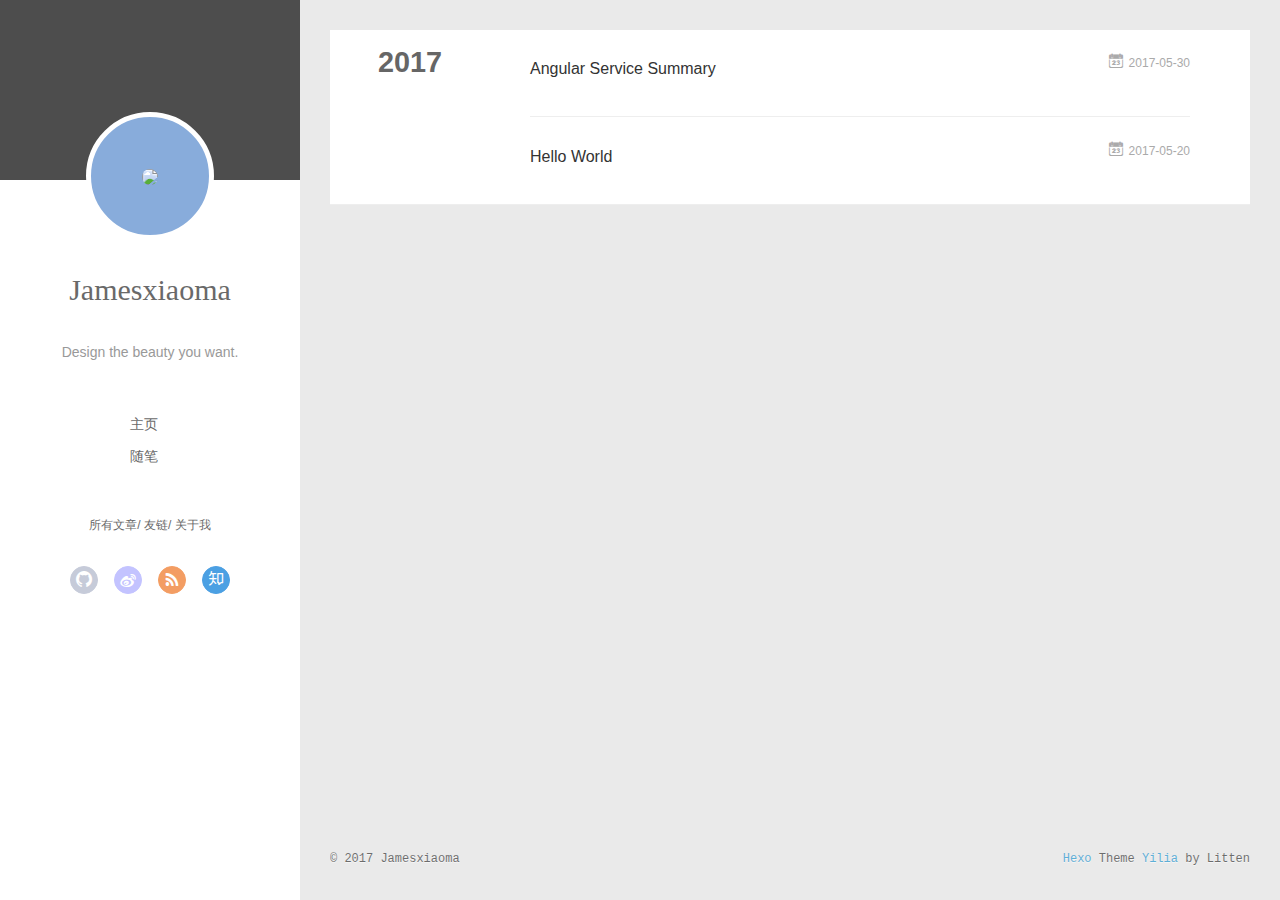
==== archives/index.html @ 8590513b "Site updated: 2017-05-30 10:12:07" ====
<!DOCTYPE html>
<html>
<head>
  <meta charset="utf-8">
  
  <meta name="renderer" content="webkit">
  <meta http-equiv="X-UA-Compatible" content="IE=edge" >
  <link rel="dns-prefetch" href="http://yoursite.com">
  <title>Archives | Jamesxiaoma Blog</title>
  <meta name="viewport" content="width=device-width, initial-scale=1, maximum-scale=1">
  <meta property="og:type" content="website">
<meta property="og:title" content="Jamesxiaoma Blog">
<meta property="og:url" content="http://yoursite.com/archives/index.html">
<meta property="og:site_name" content="Jamesxiaoma Blog">
<meta name="twitter:card" content="summary">
<meta name="twitter:title" content="Jamesxiaoma Blog">
  
    <link rel="alternative" href="/atom.xml" title="Jamesxiaoma Blog" type="application/atom+xml">
  
  
    <link rel="icon" href="/favicon.png">
  
  <link rel="stylesheet" type="text/css" href="/./main.b3331d.css">
  <style type="text/css">
  
    #container.show {
      background: linear-gradient(200deg,#a0cfe4,#e8c37e);
    }
  </style>
  

  

</head>

<body>
  <div id="container" q-class="show:isCtnShow">
    <canvas id="anm-canvas" class="anm-canvas"></canvas>
    <div class="left-col" q-class="show:isShow">
      
<div class="overlay" style="background: #4d4d4d"></div>
<div class="intrude-less">
	<header id="header" class="inner">
		<a href="/" class="profilepic">
			<img src="null" class="js-avatar">
		</a>
		<hgroup>
		  <h1 class="header-author"><a href="/">Jamesxiaoma</a></h1>
		</hgroup>
		
		<p class="header-subtitle">Design the beauty you want.</p>
		

		<nav class="header-menu">
			<ul>
			
				<li><a href="/">主页</a></li>
	        
				<li><a href="/tags/随笔/">随笔</a></li>
	        
			</ul>
		</nav>
		<nav class="header-smart-menu">
    		
    			
    			<a q-on="click: openSlider(e, 'innerArchive')" href="javascript:void(0)">所有文章</a>
    			
            
    			
    			<a q-on="click: openSlider(e, 'friends')" href="javascript:void(0)">友链</a>
    			
            
    			
    			<a q-on="click: openSlider(e, 'aboutme')" href="javascript:void(0)">关于我</a>
    			
            
		</nav>
		<nav class="header-nav">
			<div class="social">
				
					<a class="github" target="_blank" href="#" title="github"><i class="icon-github"></i></a>
		        
					<a class="weibo" target="_blank" href="#" title="weibo"><i class="icon-weibo"></i></a>
		        
					<a class="rss" target="_blank" href="#" title="rss"><i class="icon-rss"></i></a>
		        
					<a class="zhihu" target="_blank" href="#" title="zhihu"><i class="icon-zhihu"></i></a>
		        
			</div>
		</nav>
	</header>		
</div>

    </div>
    <div class="mid-col" q-class="show:isShow,hide:isShow|isFalse">
      
<nav id="mobile-nav">
  	<div class="overlay js-overlay" style="background: #4d4d4d"></div>
	<div class="btnctn js-mobile-btnctn">
  		<div class="slider-trigger list" q-on="click: openSlider(e)"><i class="icon icon-sort"></i></div>
	</div>
	<div class="intrude-less">
		<header id="header" class="inner">
			<div class="profilepic">
				<img src="null" class="js-avatar">
			</div>
			<hgroup>
			  <h1 class="header-author js-header-author">Jamesxiaoma</h1>
			</hgroup>
			
			<p class="header-subtitle"><i class="icon icon-quo-left"></i>Design the beauty you want.<i class="icon icon-quo-right"></i></p>
			
			
			
				
			
				
			
			
			
			<nav class="header-nav">
				<div class="social">
					
						<a class="github" target="_blank" href="#" title="github"><i class="icon-github"></i></a>
			        
						<a class="weibo" target="_blank" href="#" title="weibo"><i class="icon-weibo"></i></a>
			        
						<a class="rss" target="_blank" href="#" title="rss"><i class="icon-rss"></i></a>
			        
						<a class="zhihu" target="_blank" href="#" title="zhihu"><i class="icon-zhihu"></i></a>
			        
				</div>
			</nav>

			<nav class="header-menu js-header-menu">
				<ul style="width: 50%">
				
				
					<li style="width: 50%"><a href="/">主页</a></li>
		        
					<li style="width: 50%"><a href="/tags/随笔/">随笔</a></li>
		        
				</ul>
			</nav>
		</header>				
	</div>
	<div class="mobile-mask" style="display:none" q-show="isShow"></div>
</nav>

      <div id="wrapper" class="body-wrap">
        <div class="menu-l">
          <div class="canvas-wrap">
            <canvas data-colors="#eaeaea" data-sectionHeight="100" data-contentId="js-content" id="myCanvas1" class="anm-canvas"></canvas>
          </div>
          <div id="js-content" class="content-ll">
            
  
  
    
    
      
      
      <section class="archives-wrap">
        <div class="archive-year-wrap">
          <a href="/archives/2017" class="archive-year">2017</a>
        </div>
        <div class="archives">
    
    <article class="archive-article archive-type-post">
  <div class="archive-article-inner">
    <header class="archive-article-header">
      	<div class="article-meta">
	      	<a href="/2017/05/30/Angular-Service-Summary/" class="archive-article-date">
  	<time datetime="2017-05-30T01:32:09.000Z" itemprop="datePublished"><i class="icon-calendar icon"></i>2017-05-30</time>
</a>
        </div>
    	 
  
    <h1 itemprop="name">
      <a class="archive-article-title" href="/2017/05/30/Angular-Service-Summary/">Angular Service Summary</a>
    </h1>
  

        <div class="article-info info-on-right">
          
          

        </div>
        <div class="clearfix"></div>
    </header>
  </div>
</article>
  
    
    
    <article class="archive-article archive-type-post">
  <div class="archive-article-inner">
    <header class="archive-article-header">
      	<div class="article-meta">
	      	<a href="/2017/05/20/hello-world/" class="archive-article-date">
  	<time datetime="2017-05-20T15:23:57.140Z" itemprop="datePublished"><i class="icon-calendar icon"></i>2017-05-20</time>
</a>
        </div>
    	 
  
    <h1 itemprop="name">
      <a class="archive-article-title" href="/2017/05/20/hello-world/">Hello World</a>
    </h1>
  

        <div class="article-info info-on-right">
          
          

        </div>
        <div class="clearfix"></div>
    </header>
  </div>
</article>
  
  
    </div></section>
  

    


          </div>
        </div>
      </div>
      <footer id="footer">
  <div class="outer">
    <div id="footer-info">
    	<div class="footer-left">
    		&copy; 2017 Jamesxiaoma
    	</div>
      	<div class="footer-right">
      		<a href="http://hexo.io/" target="_blank">Hexo</a>  Theme <a href="https://github.com/litten/hexo-theme-yilia" target="_blank">Yilia</a> by Litten
      	</div>
    </div>
  </div>
</footer>
    </div>
    <script>
	var yiliaConfig = {
		mathjax: false,
		isHome: false,
		isPost: false,
		isArchive: true,
		isTag: false,
		isCategory: false,
		open_in_new: false,
		root: "/",
		innerArchive: true,
		showTags: false
	}
</script>

<script>!function(t){function n(e){if(r[e])return r[e].exports;var i=r[e]={exports:{},id:e,loaded:!1};return t[e].call(i.exports,i,i.exports,n),i.loaded=!0,i.exports}var r={};n.m=t,n.c=r,n.p="./",n(0)}([function(t,n,r){r(194),t.exports=r(190)},function(t,n,r){var e=r(3),i=r(52),o=r(27),u=r(28),c=r(53),f="prototype",a=function(t,n,r){var s,l,h,v,p=t&a.F,d=t&a.G,y=t&a.S,g=t&a.P,b=t&a.B,m=d?e:y?e[n]||(e[n]={}):(e[n]||{})[f],x=d?i:i[n]||(i[n]={}),w=x[f]||(x[f]={});d&&(r=n);for(s in r)l=!p&&m&&void 0!==m[s],h=(l?m:r)[s],v=b&&l?c(h,e):g&&"function"==typeof h?c(Function.call,h):h,m&&u(m,s,h,t&a.U),x[s]!=h&&o(x,s,v),g&&w[s]!=h&&(w[s]=h)};e.core=i,a.F=1,a.G=2,a.S=4,a.P=8,a.B=16,a.W=32,a.U=64,a.R=128,t.exports=a},function(t,n,r){var e=r(6);t.exports=function(t){if(!e(t))throw TypeError(t+" is not an object!");return t}},function(t,n){var r=t.exports="undefined"!=typeof window&&window.Math==Math?window:"undefined"!=typeof self&&self.Math==Math?self:Function("return this")();"number"==typeof __g&&(__g=r)},function(t,n){t.exports=function(t){try{return!!t()}catch(t){return!0}}},function(t,n){var r=t.exports="undefined"!=typeof window&&window.Math==Math?window:"undefined"!=typeof self&&self.Math==Math?self:Function("return this")();"number"==typeof __g&&(__g=r)},function(t,n){t.exports=function(t){return"object"==typeof t?null!==t:"function"==typeof t}},function(t,n,r){var e=r(126)("wks"),i=r(76),o=r(3).Symbol,u="function"==typeof o;(t.exports=function(t){return e[t]||(e[t]=u&&o[t]||(u?o:i)("Symbol."+t))}).store=e},function(t,n){var r={}.hasOwnProperty;t.exports=function(t,n){return r.call(t,n)}},function(t,n,r){var e=r(94),i=r(33);t.exports=function(t){return e(i(t))}},function(t,n,r){t.exports=!r(4)(function(){return 7!=Object.defineProperty({},"a",{get:function(){return 7}}).a})},function(t,n,r){var e=r(2),i=r(167),o=r(50),u=Object.defineProperty;n.f=r(10)?Object.defineProperty:function(t,n,r){if(e(t),n=o(n,!0),e(r),i)try{return u(t,n,r)}catch(t){}if("get"in r||"set"in r)throw TypeError("Accessors not supported!");return"value"in r&&(t[n]=r.value),t}},function(t,n,r){t.exports=!r(18)(function(){return 7!=Object.defineProperty({},"a",{get:function(){return 7}}).a})},function(t,n,r){var e=r(14),i=r(22);t.exports=r(12)?function(t,n,r){return e.f(t,n,i(1,r))}:function(t,n,r){return t[n]=r,t}},function(t,n,r){var e=r(20),i=r(58),o=r(42),u=Object.defineProperty;n.f=r(12)?Object.defineProperty:function(t,n,r){if(e(t),n=o(n,!0),e(r),i)try{return u(t,n,r)}catch(t){}if("get"in r||"set"in r)throw TypeError("Accessors not supported!");return"value"in r&&(t[n]=r.value),t}},function(t,n,r){var e=r(40)("wks"),i=r(23),o=r(5).Symbol,u="function"==typeof o;(t.exports=function(t){return e[t]||(e[t]=u&&o[t]||(u?o:i)("Symbol."+t))}).store=e},function(t,n,r){var e=r(67),i=Math.min;t.exports=function(t){return t>0?i(e(t),9007199254740991):0}},function(t,n,r){var e=r(46);t.exports=function(t){return Object(e(t))}},function(t,n){t.exports=function(t){try{return!!t()}catch(t){return!0}}},function(t,n,r){var e=r(63),i=r(34);t.exports=Object.keys||function(t){return e(t,i)}},function(t,n,r){var e=r(21);t.exports=function(t){if(!e(t))throw TypeError(t+" is not an object!");return t}},function(t,n){t.exports=function(t){return"object"==typeof t?null!==t:"function"==typeof t}},function(t,n){t.exports=function(t,n){return{enumerable:!(1&t),configurable:!(2&t),writable:!(4&t),value:n}}},function(t,n){var r=0,e=Math.random();t.exports=function(t){return"Symbol(".concat(void 0===t?"":t,")_",(++r+e).toString(36))}},function(t,n){var r={}.hasOwnProperty;t.exports=function(t,n){return r.call(t,n)}},function(t,n){var r=t.exports={version:"2.4.0"};"number"==typeof __e&&(__e=r)},function(t,n){t.exports=function(t){if("function"!=typeof t)throw TypeError(t+" is not a function!");return t}},function(t,n,r){var e=r(11),i=r(66);t.exports=r(10)?function(t,n,r){return e.f(t,n,i(1,r))}:function(t,n,r){return t[n]=r,t}},function(t,n,r){var e=r(3),i=r(27),o=r(24),u=r(76)("src"),c="toString",f=Function[c],a=(""+f).split(c);r(52).inspectSource=function(t){return f.call(t)},(t.exports=function(t,n,r,c){var f="function"==typeof r;f&&(o(r,"name")||i(r,"name",n)),t[n]!==r&&(f&&(o(r,u)||i(r,u,t[n]?""+t[n]:a.join(String(n)))),t===e?t[n]=r:c?t[n]?t[n]=r:i(t,n,r):(delete t[n],i(t,n,r)))})(Function.prototype,c,function(){return"function"==typeof this&&this[u]||f.call(this)})},function(t,n,r){var e=r(1),i=r(4),o=r(46),u=function(t,n,r,e){var i=String(o(t)),u="<"+n;return""!==r&&(u+=" "+r+'="'+String(e).replace(/"/g,"&quot;")+'"'),u+">"+i+"</"+n+">"};t.exports=function(t,n){var r={};r[t]=n(u),e(e.P+e.F*i(function(){var n=""[t]('"');return n!==n.toLowerCase()||n.split('"').length>3}),"String",r)}},function(t,n,r){var e=r(115),i=r(46);t.exports=function(t){return e(i(t))}},function(t,n,r){var e=r(116),i=r(66),o=r(30),u=r(50),c=r(24),f=r(167),a=Object.getOwnPropertyDescriptor;n.f=r(10)?a:function(t,n){if(t=o(t),n=u(n,!0),f)try{return a(t,n)}catch(t){}if(c(t,n))return i(!e.f.call(t,n),t[n])}},function(t,n,r){var e=r(24),i=r(17),o=r(145)("IE_PROTO"),u=Object.prototype;t.exports=Object.getPrototypeOf||function(t){return t=i(t),e(t,o)?t[o]:"function"==typeof t.constructor&&t instanceof t.constructor?t.constructor.prototype:t instanceof Object?u:null}},function(t,n){t.exports=function(t){if(void 0==t)throw TypeError("Can't call method on  "+t);return t}},function(t,n){t.exports="constructor,hasOwnProperty,isPrototypeOf,propertyIsEnumerable,toLocaleString,toString,valueOf".split(",")},function(t,n){t.exports={}},function(t,n){t.exports=!0},function(t,n){n.f={}.propertyIsEnumerable},function(t,n,r){var e=r(14).f,i=r(8),o=r(15)("toStringTag");t.exports=function(t,n,r){t&&!i(t=r?t:t.prototype,o)&&e(t,o,{configurable:!0,value:n})}},function(t,n,r){var e=r(40)("keys"),i=r(23);t.exports=function(t){return e[t]||(e[t]=i(t))}},function(t,n,r){var e=r(5),i="__core-js_shared__",o=e[i]||(e[i]={});t.exports=function(t){return o[t]||(o[t]={})}},function(t,n){var r=Math.ceil,e=Math.floor;t.exports=function(t){return isNaN(t=+t)?0:(t>0?e:r)(t)}},function(t,n,r){var e=r(21);t.exports=function(t,n){if(!e(t))return t;var r,i;if(n&&"function"==typeof(r=t.toString)&&!e(i=r.call(t)))return i;if("function"==typeof(r=t.valueOf)&&!e(i=r.call(t)))return i;if(!n&&"function"==typeof(r=t.toString)&&!e(i=r.call(t)))return i;throw TypeError("Can't convert object to primitive value")}},function(t,n,r){var e=r(5),i=r(25),o=r(36),u=r(44),c=r(14).f;t.exports=function(t){var n=i.Symbol||(i.Symbol=o?{}:e.Symbol||{});"_"==t.charAt(0)||t in n||c(n,t,{value:u.f(t)})}},function(t,n,r){n.f=r(15)},function(t,n){var r={}.toString;t.exports=function(t){return r.call(t).slice(8,-1)}},function(t,n){t.exports=function(t){if(void 0==t)throw TypeError("Can't call method on  "+t);return t}},function(t,n,r){var e=r(4);t.exports=function(t,n){return!!t&&e(function(){n?t.call(null,function(){},1):t.call(null)})}},function(t,n,r){var e=r(53),i=r(115),o=r(17),u=r(16),c=r(202);t.exports=function(t,n){var r=1==t,f=2==t,a=3==t,s=4==t,l=6==t,h=5==t||l,v=n||c;return function(n,c,p){for(var d,y,g=o(n),b=i(g),m=e(c,p,3),x=u(b.length),w=0,S=r?v(n,x):f?v(n,0):void 0;x>w;w++)if((h||w in b)&&(d=b[w],y=m(d,w,g),t))if(r)S[w]=y;else if(y)switch(t){case 3:return!0;case 5:return d;case 6:return w;case 2:S.push(d)}else if(s)return!1;return l?-1:a||s?s:S}}},function(t,n,r){var e=r(1),i=r(52),o=r(4);t.exports=function(t,n){var r=(i.Object||{})[t]||Object[t],u={};u[t]=n(r),e(e.S+e.F*o(function(){r(1)}),"Object",u)}},function(t,n,r){var e=r(6);t.exports=function(t,n){if(!e(t))return t;var r,i;if(n&&"function"==typeof(r=t.toString)&&!e(i=r.call(t)))return i;if("function"==typeof(r=t.valueOf)&&!e(i=r.call(t)))return i;if(!n&&"function"==typeof(r=t.toString)&&!e(i=r.call(t)))return i;throw TypeError("Can't convert object to primitive value")}},function(t,n,r){var e=r(5),i=r(25),o=r(91),u=r(13),c="prototype",f=function(t,n,r){var a,s,l,h=t&f.F,v=t&f.G,p=t&f.S,d=t&f.P,y=t&f.B,g=t&f.W,b=v?i:i[n]||(i[n]={}),m=b[c],x=v?e:p?e[n]:(e[n]||{})[c];v&&(r=n);for(a in r)(s=!h&&x&&void 0!==x[a])&&a in b||(l=s?x[a]:r[a],b[a]=v&&"function"!=typeof x[a]?r[a]:y&&s?o(l,e):g&&x[a]==l?function(t){var n=function(n,r,e){if(this instanceof t){switch(arguments.length){case 0:return new t;case 1:return new t(n);case 2:return new t(n,r)}return new t(n,r,e)}return t.apply(this,arguments)};return n[c]=t[c],n}(l):d&&"function"==typeof l?o(Function.call,l):l,d&&((b.virtual||(b.virtual={}))[a]=l,t&f.R&&m&&!m[a]&&u(m,a,l)))};f.F=1,f.G=2,f.S=4,f.P=8,f.B=16,f.W=32,f.U=64,f.R=128,t.exports=f},function(t,n){var r=t.exports={version:"2.4.0"};"number"==typeof __e&&(__e=r)},function(t,n,r){var e=r(26);t.exports=function(t,n,r){if(e(t),void 0===n)return t;switch(r){case 1:return function(r){return t.call(n,r)};case 2:return function(r,e){return t.call(n,r,e)};case 3:return function(r,e,i){return t.call(n,r,e,i)}}return function(){return t.apply(n,arguments)}}},function(t,n,r){var e=r(183),i=r(1),o=r(126)("metadata"),u=o.store||(o.store=new(r(186))),c=function(t,n,r){var i=u.get(t);if(!i){if(!r)return;u.set(t,i=new e)}var o=i.get(n);if(!o){if(!r)return;i.set(n,o=new e)}return o},f=function(t,n,r){var e=c(n,r,!1);return void 0!==e&&e.has(t)},a=function(t,n,r){var e=c(n,r,!1);return void 0===e?void 0:e.get(t)},s=function(t,n,r,e){c(r,e,!0).set(t,n)},l=function(t,n){var r=c(t,n,!1),e=[];return r&&r.forEach(function(t,n){e.push(n)}),e},h=function(t){return void 0===t||"symbol"==typeof t?t:String(t)},v=function(t){i(i.S,"Reflect",t)};t.exports={store:u,map:c,has:f,get:a,set:s,keys:l,key:h,exp:v}},function(t,n,r){"use strict";if(r(10)){var e=r(69),i=r(3),o=r(4),u=r(1),c=r(127),f=r(152),a=r(53),s=r(68),l=r(66),h=r(27),v=r(73),p=r(67),d=r(16),y=r(75),g=r(50),b=r(24),m=r(180),x=r(114),w=r(6),S=r(17),_=r(137),O=r(70),E=r(32),P=r(71).f,j=r(154),F=r(76),M=r(7),A=r(48),N=r(117),T=r(146),I=r(155),k=r(80),L=r(123),R=r(74),C=r(130),D=r(160),U=r(11),W=r(31),G=U.f,B=W.f,V=i.RangeError,z=i.TypeError,q=i.Uint8Array,K="ArrayBuffer",J="Shared"+K,Y="BYTES_PER_ELEMENT",H="prototype",$=Array[H],X=f.ArrayBuffer,Q=f.DataView,Z=A(0),tt=A(2),nt=A(3),rt=A(4),et=A(5),it=A(6),ot=N(!0),ut=N(!1),ct=I.values,ft=I.keys,at=I.entries,st=$.lastIndexOf,lt=$.reduce,ht=$.reduceRight,vt=$.join,pt=$.sort,dt=$.slice,yt=$.toString,gt=$.toLocaleString,bt=M("iterator"),mt=M("toStringTag"),xt=F("typed_constructor"),wt=F("def_constructor"),St=c.CONSTR,_t=c.TYPED,Ot=c.VIEW,Et="Wrong length!",Pt=A(1,function(t,n){return Tt(T(t,t[wt]),n)}),jt=o(function(){return 1===new q(new Uint16Array([1]).buffer)[0]}),Ft=!!q&&!!q[H].set&&o(function(){new q(1).set({})}),Mt=function(t,n){if(void 0===t)throw z(Et);var r=+t,e=d(t);if(n&&!m(r,e))throw V(Et);return e},At=function(t,n){var r=p(t);if(r<0||r%n)throw V("Wrong offset!");return r},Nt=function(t){if(w(t)&&_t in t)return t;throw z(t+" is not a typed array!")},Tt=function(t,n){if(!(w(t)&&xt in t))throw z("It is not a typed array constructor!");return new t(n)},It=function(t,n){return kt(T(t,t[wt]),n)},kt=function(t,n){for(var r=0,e=n.length,i=Tt(t,e);e>r;)i[r]=n[r++];return i},Lt=function(t,n,r){G(t,n,{get:function(){return this._d[r]}})},Rt=function(t){var n,r,e,i,o,u,c=S(t),f=arguments.length,s=f>1?arguments[1]:void 0,l=void 0!==s,h=j(c);if(void 0!=h&&!_(h)){for(u=h.call(c),e=[],n=0;!(o=u.next()).done;n++)e.push(o.value);c=e}for(l&&f>2&&(s=a(s,arguments[2],2)),n=0,r=d(c.length),i=Tt(this,r);r>n;n++)i[n]=l?s(c[n],n):c[n];return i},Ct=function(){for(var t=0,n=arguments.length,r=Tt(this,n);n>t;)r[t]=arguments[t++];return r},Dt=!!q&&o(function(){gt.call(new q(1))}),Ut=function(){return gt.apply(Dt?dt.call(Nt(this)):Nt(this),arguments)},Wt={copyWithin:function(t,n){return D.call(Nt(this),t,n,arguments.length>2?arguments[2]:void 0)},every:function(t){return rt(Nt(this),t,arguments.length>1?arguments[1]:void 0)},fill:function(t){return C.apply(Nt(this),arguments)},filter:function(t){return It(this,tt(Nt(this),t,arguments.length>1?arguments[1]:void 0))},find:function(t){return et(Nt(this),t,arguments.length>1?arguments[1]:void 0)},findIndex:function(t){return it(Nt(this),t,arguments.length>1?arguments[1]:void 0)},forEach:function(t){Z(Nt(this),t,arguments.length>1?arguments[1]:void 0)},indexOf:function(t){return ut(Nt(this),t,arguments.length>1?arguments[1]:void 0)},includes:function(t){return ot(Nt(this),t,arguments.length>1?arguments[1]:void 0)},join:function(t){return vt.apply(Nt(this),arguments)},lastIndexOf:function(t){return st.apply(Nt(this),arguments)},map:function(t){return Pt(Nt(this),t,arguments.length>1?arguments[1]:void 0)},reduce:function(t){return lt.apply(Nt(this),arguments)},reduceRight:function(t){return ht.apply(Nt(this),arguments)},reverse:function(){for(var t,n=this,r=Nt(n).length,e=Math.floor(r/2),i=0;i<e;)t=n[i],n[i++]=n[--r],n[r]=t;return n},some:function(t){return nt(Nt(this),t,arguments.length>1?arguments[1]:void 0)},sort:function(t){return pt.call(Nt(this),t)},subarray:function(t,n){var r=Nt(this),e=r.length,i=y(t,e);return new(T(r,r[wt]))(r.buffer,r.byteOffset+i*r.BYTES_PER_ELEMENT,d((void 0===n?e:y(n,e))-i))}},Gt=function(t,n){return It(this,dt.call(Nt(this),t,n))},Bt=function(t){Nt(this);var n=At(arguments[1],1),r=this.length,e=S(t),i=d(e.length),o=0;if(i+n>r)throw V(Et);for(;o<i;)this[n+o]=e[o++]},Vt={entries:function(){return at.call(Nt(this))},keys:function(){return ft.call(Nt(this))},values:function(){return ct.call(Nt(this))}},zt=function(t,n){return w(t)&&t[_t]&&"symbol"!=typeof n&&n in t&&String(+n)==String(n)},qt=function(t,n){return zt(t,n=g(n,!0))?l(2,t[n]):B(t,n)},Kt=function(t,n,r){return!(zt(t,n=g(n,!0))&&w(r)&&b(r,"value"))||b(r,"get")||b(r,"set")||r.configurable||b(r,"writable")&&!r.writable||b(r,"enumerable")&&!r.enumerable?G(t,n,r):(t[n]=r.value,t)};St||(W.f=qt,U.f=Kt),u(u.S+u.F*!St,"Object",{getOwnPropertyDescriptor:qt,defineProperty:Kt}),o(function(){yt.call({})})&&(yt=gt=function(){return vt.call(this)});var Jt=v({},Wt);v(Jt,Vt),h(Jt,bt,Vt.values),v(Jt,{slice:Gt,set:Bt,constructor:function(){},toString:yt,toLocaleString:Ut}),Lt(Jt,"buffer","b"),Lt(Jt,"byteOffset","o"),Lt(Jt,"byteLength","l"),Lt(Jt,"length","e"),G(Jt,mt,{get:function(){return this[_t]}}),t.exports=function(t,n,r,f){f=!!f;var a=t+(f?"Clamped":"")+"Array",l="Uint8Array"!=a,v="get"+t,p="set"+t,y=i[a],g=y||{},b=y&&E(y),m=!y||!c.ABV,S={},_=y&&y[H],j=function(t,r){var e=t._d;return e.v[v](r*n+e.o,jt)},F=function(t,r,e){var i=t._d;f&&(e=(e=Math.round(e))<0?0:e>255?255:255&e),i.v[p](r*n+i.o,e,jt)},M=function(t,n){G(t,n,{get:function(){return j(this,n)},set:function(t){return F(this,n,t)},enumerable:!0})};m?(y=r(function(t,r,e,i){s(t,y,a,"_d");var o,u,c,f,l=0,v=0;if(w(r)){if(!(r instanceof X||(f=x(r))==K||f==J))return _t in r?kt(y,r):Rt.call(y,r);o=r,v=At(e,n);var p=r.byteLength;if(void 0===i){if(p%n)throw V(Et);if((u=p-v)<0)throw V(Et)}else if((u=d(i)*n)+v>p)throw V(Et);c=u/n}else c=Mt(r,!0),u=c*n,o=new X(u);for(h(t,"_d",{b:o,o:v,l:u,e:c,v:new Q(o)});l<c;)M(t,l++)}),_=y[H]=O(Jt),h(_,"constructor",y)):L(function(t){new y(null),new y(t)},!0)||(y=r(function(t,r,e,i){s(t,y,a);var o;return w(r)?r instanceof X||(o=x(r))==K||o==J?void 0!==i?new g(r,At(e,n),i):void 0!==e?new g(r,At(e,n)):new g(r):_t in r?kt(y,r):Rt.call(y,r):new g(Mt(r,l))}),Z(b!==Function.prototype?P(g).concat(P(b)):P(g),function(t){t in y||h(y,t,g[t])}),y[H]=_,e||(_.constructor=y));var A=_[bt],N=!!A&&("values"==A.name||void 0==A.name),T=Vt.values;h(y,xt,!0),h(_,_t,a),h(_,Ot,!0),h(_,wt,y),(f?new y(1)[mt]==a:mt in _)||G(_,mt,{get:function(){return a}}),S[a]=y,u(u.G+u.W+u.F*(y!=g),S),u(u.S,a,{BYTES_PER_ELEMENT:n,from:Rt,of:Ct}),Y in _||h(_,Y,n),u(u.P,a,Wt),R(a),u(u.P+u.F*Ft,a,{set:Bt}),u(u.P+u.F*!N,a,Vt),u(u.P+u.F*(_.toString!=yt),a,{toString:yt}),u(u.P+u.F*o(function(){new y(1).slice()}),a,{slice:Gt}),u(u.P+u.F*(o(function(){return[1,2].toLocaleString()!=new y([1,2]).toLocaleString()})||!o(function(){_.toLocaleString.call([1,2])})),a,{toLocaleString:Ut}),k[a]=N?A:T,e||N||h(_,bt,T)}}else t.exports=function(){}},function(t,n){var r={}.toString;t.exports=function(t){return r.call(t).slice(8,-1)}},function(t,n,r){var e=r(21),i=r(5).document,o=e(i)&&e(i.createElement);t.exports=function(t){return o?i.createElement(t):{}}},function(t,n,r){t.exports=!r(12)&&!r(18)(function(){return 7!=Object.defineProperty(r(57)("div"),"a",{get:function(){return 7}}).a})},function(t,n,r){"use strict";var e=r(36),i=r(51),o=r(64),u=r(13),c=r(8),f=r(35),a=r(96),s=r(38),l=r(103),h=r(15)("iterator"),v=!([].keys&&"next"in[].keys()),p="keys",d="values",y=function(){return this};t.exports=function(t,n,r,g,b,m,x){a(r,n,g);var w,S,_,O=function(t){if(!v&&t in F)return F[t];switch(t){case p:case d:return function(){return new r(this,t)}}return function(){return new r(this,t)}},E=n+" Iterator",P=b==d,j=!1,F=t.prototype,M=F[h]||F["@@iterator"]||b&&F[b],A=M||O(b),N=b?P?O("entries"):A:void 0,T="Array"==n?F.entries||M:M;if(T&&(_=l(T.call(new t)))!==Object.prototype&&(s(_,E,!0),e||c(_,h)||u(_,h,y)),P&&M&&M.name!==d&&(j=!0,A=function(){return M.call(this)}),e&&!x||!v&&!j&&F[h]||u(F,h,A),f[n]=A,f[E]=y,b)if(w={values:P?A:O(d),keys:m?A:O(p),entries:N},x)for(S in w)S in F||o(F,S,w[S]);else i(i.P+i.F*(v||j),n,w);return w}},function(t,n,r){var e=r(20),i=r(100),o=r(34),u=r(39)("IE_PROTO"),c=function(){},f="prototype",a=function(){var t,n=r(57)("iframe"),e=o.length;for(n.style.display="none",r(93).appendChild(n),n.src="javascript:",t=n.contentWindow.document,t.open(),t.write("<script>document.F=Object<\/script>"),t.close(),a=t.F;e--;)delete a[f][o[e]];return a()};t.exports=Object.create||function(t,n){var r;return null!==t?(c[f]=e(t),r=new c,c[f]=null,r[u]=t):r=a(),void 0===n?r:i(r,n)}},function(t,n,r){var e=r(63),i=r(34).concat("length","prototype");n.f=Object.getOwnPropertyNames||function(t){return e(t,i)}},function(t,n){n.f=Object.getOwnPropertySymbols},function(t,n,r){var e=r(8),i=r(9),o=r(90)(!1),u=r(39)("IE_PROTO");t.exports=function(t,n){var r,c=i(t),f=0,a=[];for(r in c)r!=u&&e(c,r)&&a.push(r);for(;n.length>f;)e(c,r=n[f++])&&(~o(a,r)||a.push(r));return a}},function(t,n,r){t.exports=r(13)},function(t,n,r){var e=r(76)("meta"),i=r(6),o=r(24),u=r(11).f,c=0,f=Object.isExtensible||function(){return!0},a=!r(4)(function(){return f(Object.preventExtensions({}))}),s=function(t){u(t,e,{value:{i:"O"+ ++c,w:{}}})},l=function(t,n){if(!i(t))return"symbol"==typeof t?t:("string"==typeof t?"S":"P")+t;if(!o(t,e)){if(!f(t))return"F";if(!n)return"E";s(t)}return t[e].i},h=function(t,n){if(!o(t,e)){if(!f(t))return!0;if(!n)return!1;s(t)}return t[e].w},v=function(t){return a&&p.NEED&&f(t)&&!o(t,e)&&s(t),t},p=t.exports={KEY:e,NEED:!1,fastKey:l,getWeak:h,onFreeze:v}},function(t,n){t.exports=function(t,n){return{enumerable:!(1&t),configurable:!(2&t),writable:!(4&t),value:n}}},function(t,n){var r=Math.ceil,e=Math.floor;t.exports=function(t){return isNaN(t=+t)?0:(t>0?e:r)(t)}},function(t,n){t.exports=function(t,n,r,e){if(!(t instanceof n)||void 0!==e&&e in t)throw TypeError(r+": incorrect invocation!");return t}},function(t,n){t.exports=!1},function(t,n,r){var e=r(2),i=r(173),o=r(133),u=r(145)("IE_PROTO"),c=function(){},f="prototype",a=function(){var t,n=r(132)("iframe"),e=o.length;for(n.style.display="none",r(135).appendChild(n),n.src="javascript:",t=n.contentWindow.document,t.open(),t.write("<script>document.F=Object<\/script>"),t.close(),a=t.F;e--;)delete a[f][o[e]];return a()};t.exports=Object.create||function(t,n){var r;return null!==t?(c[f]=e(t),r=new c,c[f]=null,r[u]=t):r=a(),void 0===n?r:i(r,n)}},function(t,n,r){var e=r(175),i=r(133).concat("length","prototype");n.f=Object.getOwnPropertyNames||function(t){return e(t,i)}},function(t,n,r){var e=r(175),i=r(133);t.exports=Object.keys||function(t){return e(t,i)}},function(t,n,r){var e=r(28);t.exports=function(t,n,r){for(var i in n)e(t,i,n[i],r);return t}},function(t,n,r){"use strict";var e=r(3),i=r(11),o=r(10),u=r(7)("species");t.exports=function(t){var n=e[t];o&&n&&!n[u]&&i.f(n,u,{configurable:!0,get:function(){return this}})}},function(t,n,r){var e=r(67),i=Math.max,o=Math.min;t.exports=function(t,n){return t=e(t),t<0?i(t+n,0):o(t,n)}},function(t,n){var r=0,e=Math.random();t.exports=function(t){return"Symbol(".concat(void 0===t?"":t,")_",(++r+e).toString(36))}},function(t,n,r){var e=r(33);t.exports=function(t){return Object(e(t))}},function(t,n,r){var e=r(7)("unscopables"),i=Array.prototype;void 0==i[e]&&r(27)(i,e,{}),t.exports=function(t){i[e][t]=!0}},function(t,n,r){var e=r(53),i=r(169),o=r(137),u=r(2),c=r(16),f=r(154),a={},s={},n=t.exports=function(t,n,r,l,h){var v,p,d,y,g=h?function(){return t}:f(t),b=e(r,l,n?2:1),m=0;if("function"!=typeof g)throw TypeError(t+" is not iterable!");if(o(g)){for(v=c(t.length);v>m;m++)if((y=n?b(u(p=t[m])[0],p[1]):b(t[m]))===a||y===s)return y}else for(d=g.call(t);!(p=d.next()).done;)if((y=i(d,b,p.value,n))===a||y===s)return y};n.BREAK=a,n.RETURN=s},function(t,n){t.exports={}},function(t,n,r){var e=r(11).f,i=r(24),o=r(7)("toStringTag");t.exports=function(t,n,r){t&&!i(t=r?t:t.prototype,o)&&e(t,o,{configurable:!0,value:n})}},function(t,n,r){var e=r(1),i=r(46),o=r(4),u=r(150),c="["+u+"]",f="​",a=RegExp("^"+c+c+"*"),s=RegExp(c+c+"*$"),l=function(t,n,r){var i={},c=o(function(){return!!u[t]()||f[t]()!=f}),a=i[t]=c?n(h):u[t];r&&(i[r]=a),e(e.P+e.F*c,"String",i)},h=l.trim=function(t,n){return t=String(i(t)),1&n&&(t=t.replace(a,"")),2&n&&(t=t.replace(s,"")),t};t.exports=l},function(t,n,r){t.exports={default:r(86),__esModule:!0}},function(t,n,r){t.exports={default:r(87),__esModule:!0}},function(t,n,r){"use strict";function e(t){return t&&t.__esModule?t:{default:t}}n.__esModule=!0;var i=r(84),o=e(i),u=r(83),c=e(u),f="function"==typeof c.default&&"symbol"==typeof o.default?function(t){return typeof t}:function(t){return t&&"function"==typeof c.default&&t.constructor===c.default&&t!==c.default.prototype?"symbol":typeof t};n.default="function"==typeof c.default&&"symbol"===f(o.default)?function(t){return void 0===t?"undefined":f(t)}:function(t){return t&&"function"==typeof c.default&&t.constructor===c.default&&t!==c.default.prototype?"symbol":void 0===t?"undefined":f(t)}},function(t,n,r){r(110),r(108),r(111),r(112),t.exports=r(25).Symbol},function(t,n,r){r(109),r(113),t.exports=r(44).f("iterator")},function(t,n){t.exports=function(t){if("function"!=typeof t)throw TypeError(t+" is not a function!");return t}},function(t,n){t.exports=function(){}},function(t,n,r){var e=r(9),i=r(106),o=r(105);t.exports=function(t){return function(n,r,u){var c,f=e(n),a=i(f.length),s=o(u,a);if(t&&r!=r){for(;a>s;)if((c=f[s++])!=c)return!0}else for(;a>s;s++)if((t||s in f)&&f[s]===r)return t||s||0;return!t&&-1}}},function(t,n,r){var e=r(88);t.exports=function(t,n,r){if(e(t),void 0===n)return t;switch(r){case 1:return function(r){return t.call(n,r)};case 2:return function(r,e){return t.call(n,r,e)};case 3:return function(r,e,i){return t.call(n,r,e,i)}}return function(){return t.apply(n,arguments)}}},function(t,n,r){var e=r(19),i=r(62),o=r(37);t.exports=function(t){var n=e(t),r=i.f;if(r)for(var u,c=r(t),f=o.f,a=0;c.length>a;)f.call(t,u=c[a++])&&n.push(u);return n}},function(t,n,r){t.exports=r(5).document&&document.documentElement},function(t,n,r){var e=r(56);t.exports=Object("z").propertyIsEnumerable(0)?Object:function(t){return"String"==e(t)?t.split(""):Object(t)}},function(t,n,r){var e=r(56);t.exports=Array.isArray||function(t){return"Array"==e(t)}},function(t,n,r){"use strict";var e=r(60),i=r(22),o=r(38),u={};r(13)(u,r(15)("iterator"),function(){return this}),t.exports=function(t,n,r){t.prototype=e(u,{next:i(1,r)}),o(t,n+" Iterator")}},function(t,n){t.exports=function(t,n){return{value:n,done:!!t}}},function(t,n,r){var e=r(19),i=r(9);t.exports=function(t,n){for(var r,o=i(t),u=e(o),c=u.length,f=0;c>f;)if(o[r=u[f++]]===n)return r}},function(t,n,r){var e=r(23)("meta"),i=r(21),o=r(8),u=r(14).f,c=0,f=Object.isExtensible||function(){return!0},a=!r(18)(function(){return f(Object.preventExtensions({}))}),s=function(t){u(t,e,{value:{i:"O"+ ++c,w:{}}})},l=function(t,n){if(!i(t))return"symbol"==typeof t?t:("string"==typeof t?"S":"P")+t;if(!o(t,e)){if(!f(t))return"F";if(!n)return"E";s(t)}return t[e].i},h=function(t,n){if(!o(t,e)){if(!f(t))return!0;if(!n)return!1;s(t)}return t[e].w},v=function(t){return a&&p.NEED&&f(t)&&!o(t,e)&&s(t),t},p=t.exports={KEY:e,NEED:!1,fastKey:l,getWeak:h,onFreeze:v}},function(t,n,r){var e=r(14),i=r(20),o=r(19);t.exports=r(12)?Object.defineProperties:function(t,n){i(t);for(var r,u=o(n),c=u.length,f=0;c>f;)e.f(t,r=u[f++],n[r]);return t}},function(t,n,r){var e=r(37),i=r(22),o=r(9),u=r(42),c=r(8),f=r(58),a=Object.getOwnPropertyDescriptor;n.f=r(12)?a:function(t,n){if(t=o(t),n=u(n,!0),f)try{return a(t,n)}catch(t){}if(c(t,n))return i(!e.f.call(t,n),t[n])}},function(t,n,r){var e=r(9),i=r(61).f,o={}.toString,u="object"==typeof window&&window&&Object.getOwnPropertyNames?Object.getOwnPropertyNames(window):[],c=function(t){try{return i(t)}catch(t){return u.slice()}};t.exports.f=function(t){return u&&"[object Window]"==o.call(t)?c(t):i(e(t))}},function(t,n,r){var e=r(8),i=r(77),o=r(39)("IE_PROTO"),u=Object.prototype;t.exports=Object.getPrototypeOf||function(t){return t=i(t),e(t,o)?t[o]:"function"==typeof t.constructor&&t instanceof t.constructor?t.constructor.prototype:t instanceof Object?u:null}},function(t,n,r){var e=r(41),i=r(33);t.exports=function(t){return function(n,r){var o,u,c=String(i(n)),f=e(r),a=c.length;return f<0||f>=a?t?"":void 0:(o=c.charCodeAt(f),o<55296||o>56319||f+1===a||(u=c.charCodeAt(f+1))<56320||u>57343?t?c.charAt(f):o:t?c.slice(f,f+2):u-56320+(o-55296<<10)+65536)}}},function(t,n,r){var e=r(41),i=Math.max,o=Math.min;t.exports=function(t,n){return t=e(t),t<0?i(t+n,0):o(t,n)}},function(t,n,r){var e=r(41),i=Math.min;t.exports=function(t){return t>0?i(e(t),9007199254740991):0}},function(t,n,r){"use strict";var e=r(89),i=r(97),o=r(35),u=r(9);t.exports=r(59)(Array,"Array",function(t,n){this._t=u(t),this._i=0,this._k=n},function(){var t=this._t,n=this._k,r=this._i++;return!t||r>=t.length?(this._t=void 0,i(1)):"keys"==n?i(0,r):"values"==n?i(0,t[r]):i(0,[r,t[r]])},"values"),o.Arguments=o.Array,e("keys"),e("values"),e("entries")},function(t,n){},function(t,n,r){"use strict";var e=r(104)(!0);r(59)(String,"String",function(t){this._t=String(t),this._i=0},function(){var t,n=this._t,r=this._i;return r>=n.length?{value:void 0,done:!0}:(t=e(n,r),this._i+=t.length,{value:t,done:!1})})},function(t,n,r){"use strict";var e=r(5),i=r(8),o=r(12),u=r(51),c=r(64),f=r(99).KEY,a=r(18),s=r(40),l=r(38),h=r(23),v=r(15),p=r(44),d=r(43),y=r(98),g=r(92),b=r(95),m=r(20),x=r(9),w=r(42),S=r(22),_=r(60),O=r(102),E=r(101),P=r(14),j=r(19),F=E.f,M=P.f,A=O.f,N=e.Symbol,T=e.JSON,I=T&&T.stringify,k="prototype",L=v("_hidden"),R=v("toPrimitive"),C={}.propertyIsEnumerable,D=s("symbol-registry"),U=s("symbols"),W=s("op-symbols"),G=Object[k],B="function"==typeof N,V=e.QObject,z=!V||!V[k]||!V[k].findChild,q=o&&a(function(){return 7!=_(M({},"a",{get:function(){return M(this,"a",{value:7}).a}})).a})?function(t,n,r){var e=F(G,n);e&&delete G[n],M(t,n,r),e&&t!==G&&M(G,n,e)}:M,K=function(t){var n=U[t]=_(N[k]);return n._k=t,n},J=B&&"symbol"==typeof N.iterator?function(t){return"symbol"==typeof t}:function(t){return t instanceof N},Y=function(t,n,r){return t===G&&Y(W,n,r),m(t),n=w(n,!0),m(r),i(U,n)?(r.enumerable?(i(t,L)&&t[L][n]&&(t[L][n]=!1),r=_(r,{enumerable:S(0,!1)})):(i(t,L)||M(t,L,S(1,{})),t[L][n]=!0),q(t,n,r)):M(t,n,r)},H=function(t,n){m(t);for(var r,e=g(n=x(n)),i=0,o=e.length;o>i;)Y(t,r=e[i++],n[r]);return t},$=function(t,n){return void 0===n?_(t):H(_(t),n)},X=function(t){var n=C.call(this,t=w(t,!0));return!(this===G&&i(U,t)&&!i(W,t))&&(!(n||!i(this,t)||!i(U,t)||i(this,L)&&this[L][t])||n)},Q=function(t,n){if(t=x(t),n=w(n,!0),t!==G||!i(U,n)||i(W,n)){var r=F(t,n);return!r||!i(U,n)||i(t,L)&&t[L][n]||(r.enumerable=!0),r}},Z=function(t){for(var n,r=A(x(t)),e=[],o=0;r.length>o;)i(U,n=r[o++])||n==L||n==f||e.push(n);return e},tt=function(t){for(var n,r=t===G,e=A(r?W:x(t)),o=[],u=0;e.length>u;)!i(U,n=e[u++])||r&&!i(G,n)||o.push(U[n]);return o};B||(N=function(){if(this instanceof N)throw TypeError("Symbol is not a constructor!");var t=h(arguments.length>0?arguments[0]:void 0),n=function(r){this===G&&n.call(W,r),i(this,L)&&i(this[L],t)&&(this[L][t]=!1),q(this,t,S(1,r))};return o&&z&&q(G,t,{configurable:!0,set:n}),K(t)},c(N[k],"toString",function(){return this._k}),E.f=Q,P.f=Y,r(61).f=O.f=Z,r(37).f=X,r(62).f=tt,o&&!r(36)&&c(G,"propertyIsEnumerable",X,!0),p.f=function(t){return K(v(t))}),u(u.G+u.W+u.F*!B,{Symbol:N});for(var nt="hasInstance,isConcatSpreadable,iterator,match,replace,search,species,split,toPrimitive,toStringTag,unscopables".split(","),rt=0;nt.length>rt;)v(nt[rt++]);for(var nt=j(v.store),rt=0;nt.length>rt;)d(nt[rt++]);u(u.S+u.F*!B,"Symbol",{for:function(t){return i(D,t+="")?D[t]:D[t]=N(t)},keyFor:function(t){if(J(t))return y(D,t);throw TypeError(t+" is not a symbol!")},useSetter:function(){z=!0},useSimple:function(){z=!1}}),u(u.S+u.F*!B,"Object",{create:$,defineProperty:Y,defineProperties:H,getOwnPropertyDescriptor:Q,getOwnPropertyNames:Z,getOwnPropertySymbols:tt}),T&&u(u.S+u.F*(!B||a(function(){var t=N();return"[null]"!=I([t])||"{}"!=I({a:t})||"{}"!=I(Object(t))})),"JSON",{stringify:function(t){if(void 0!==t&&!J(t)){for(var n,r,e=[t],i=1;arguments.length>i;)e.push(arguments[i++]);return n=e[1],"function"==typeof n&&(r=n),!r&&b(n)||(n=function(t,n){if(r&&(n=r.call(this,t,n)),!J(n))return n}),e[1]=n,I.apply(T,e)}}}),N[k][R]||r(13)(N[k],R,N[k].valueOf),l(N,"Symbol"),l(Math,"Math",!0),l(e.JSON,"JSON",!0)},function(t,n,r){r(43)("asyncIterator")},function(t,n,r){r(43)("observable")},function(t,n,r){r(107);for(var e=r(5),i=r(13),o=r(35),u=r(15)("toStringTag"),c=["NodeList","DOMTokenList","MediaList","StyleSheetList","CSSRuleList"],f=0;f<5;f++){var a=c[f],s=e[a],l=s&&s.prototype;l&&!l[u]&&i(l,u,a),o[a]=o.Array}},function(t,n,r){var e=r(45),i=r(7)("toStringTag"),o="Arguments"==e(function(){return arguments}()),u=function(t,n){try{return t[n]}catch(t){}};t.exports=function(t){var n,r,c;return void 0===t?"Undefined":null===t?"Null":"string"==typeof(r=u(n=Object(t),i))?r:o?e(n):"Object"==(c=e(n))&&"function"==typeof n.callee?"Arguments":c}},function(t,n,r){var e=r(45);t.exports=Object("z").propertyIsEnumerable(0)?Object:function(t){return"String"==e(t)?t.split(""):Object(t)}},function(t,n){n.f={}.propertyIsEnumerable},function(t,n,r){var e=r(30),i=r(16),o=r(75);t.exports=function(t){return function(n,r,u){var c,f=e(n),a=i(f.length),s=o(u,a);if(t&&r!=r){for(;a>s;)if((c=f[s++])!=c)return!0}else for(;a>s;s++)if((t||s in f)&&f[s]===r)return t||s||0;return!t&&-1}}},function(t,n,r){"use strict";var e=r(3),i=r(1),o=r(28),u=r(73),c=r(65),f=r(79),a=r(68),s=r(6),l=r(4),h=r(123),v=r(81),p=r(136);t.exports=function(t,n,r,d,y,g){var b=e[t],m=b,x=y?"set":"add",w=m&&m.prototype,S={},_=function(t){var n=w[t];o(w,t,"delete"==t?function(t){return!(g&&!s(t))&&n.call(this,0===t?0:t)}:"has"==t?function(t){return!(g&&!s(t))&&n.call(this,0===t?0:t)}:"get"==t?function(t){return g&&!s(t)?void 0:n.call(this,0===t?0:t)}:"add"==t?function(t){return n.call(this,0===t?0:t),this}:function(t,r){return n.call(this,0===t?0:t,r),this})};if("function"==typeof m&&(g||w.forEach&&!l(function(){(new m).entries().next()}))){var O=new m,E=O[x](g?{}:-0,1)!=O,P=l(function(){O.has(1)}),j=h(function(t){new m(t)}),F=!g&&l(function(){for(var t=new m,n=5;n--;)t[x](n,n);return!t.has(-0)});j||(m=n(function(n,r){a(n,m,t);var e=p(new b,n,m);return void 0!=r&&f(r,y,e[x],e),e}),m.prototype=w,w.constructor=m),(P||F)&&(_("delete"),_("has"),y&&_("get")),(F||E)&&_(x),g&&w.clear&&delete w.clear}else m=d.getConstructor(n,t,y,x),u(m.prototype,r),c.NEED=!0;return v(m,t),S[t]=m,i(i.G+i.W+i.F*(m!=b),S),g||d.setStrong(m,t,y),m}},function(t,n,r){"use strict";var e=r(27),i=r(28),o=r(4),u=r(46),c=r(7);t.exports=function(t,n,r){var f=c(t),a=r(u,f,""[t]),s=a[0],l=a[1];o(function(){var n={};return n[f]=function(){return 7},7!=""[t](n)})&&(i(String.prototype,t,s),e(RegExp.prototype,f,2==n?function(t,n){return l.call(t,this,n)}:function(t){return l.call(t,this)}))}
},function(t,n,r){"use strict";var e=r(2);t.exports=function(){var t=e(this),n="";return t.global&&(n+="g"),t.ignoreCase&&(n+="i"),t.multiline&&(n+="m"),t.unicode&&(n+="u"),t.sticky&&(n+="y"),n}},function(t,n){t.exports=function(t,n,r){var e=void 0===r;switch(n.length){case 0:return e?t():t.call(r);case 1:return e?t(n[0]):t.call(r,n[0]);case 2:return e?t(n[0],n[1]):t.call(r,n[0],n[1]);case 3:return e?t(n[0],n[1],n[2]):t.call(r,n[0],n[1],n[2]);case 4:return e?t(n[0],n[1],n[2],n[3]):t.call(r,n[0],n[1],n[2],n[3])}return t.apply(r,n)}},function(t,n,r){var e=r(6),i=r(45),o=r(7)("match");t.exports=function(t){var n;return e(t)&&(void 0!==(n=t[o])?!!n:"RegExp"==i(t))}},function(t,n,r){var e=r(7)("iterator"),i=!1;try{var o=[7][e]();o.return=function(){i=!0},Array.from(o,function(){throw 2})}catch(t){}t.exports=function(t,n){if(!n&&!i)return!1;var r=!1;try{var o=[7],u=o[e]();u.next=function(){return{done:r=!0}},o[e]=function(){return u},t(o)}catch(t){}return r}},function(t,n,r){t.exports=r(69)||!r(4)(function(){var t=Math.random();__defineSetter__.call(null,t,function(){}),delete r(3)[t]})},function(t,n){n.f=Object.getOwnPropertySymbols},function(t,n,r){var e=r(3),i="__core-js_shared__",o=e[i]||(e[i]={});t.exports=function(t){return o[t]||(o[t]={})}},function(t,n,r){for(var e,i=r(3),o=r(27),u=r(76),c=u("typed_array"),f=u("view"),a=!(!i.ArrayBuffer||!i.DataView),s=a,l=0,h="Int8Array,Uint8Array,Uint8ClampedArray,Int16Array,Uint16Array,Int32Array,Uint32Array,Float32Array,Float64Array".split(",");l<9;)(e=i[h[l++]])?(o(e.prototype,c,!0),o(e.prototype,f,!0)):s=!1;t.exports={ABV:a,CONSTR:s,TYPED:c,VIEW:f}},function(t,n){"use strict";var r={versions:function(){var t=window.navigator.userAgent;return{trident:t.indexOf("Trident")>-1,presto:t.indexOf("Presto")>-1,webKit:t.indexOf("AppleWebKit")>-1,gecko:t.indexOf("Gecko")>-1&&-1==t.indexOf("KHTML"),mobile:!!t.match(/AppleWebKit.*Mobile.*/),ios:!!t.match(/\(i[^;]+;( U;)? CPU.+Mac OS X/),android:t.indexOf("Android")>-1||t.indexOf("Linux")>-1,iPhone:t.indexOf("iPhone")>-1||t.indexOf("Mac")>-1,iPad:t.indexOf("iPad")>-1,webApp:-1==t.indexOf("Safari"),weixin:-1==t.indexOf("MicroMessenger")}}()};t.exports=r},function(t,n,r){"use strict";var e=r(85),i=function(t){return t&&t.__esModule?t:{default:t}}(e),o=function(){function t(t,n,e){return n||e?String.fromCharCode(n||e):r[t]||t}function n(t){return e[t]}var r={"&quot;":'"',"&lt;":"<","&gt;":">","&amp;":"&","&nbsp;":" "},e={};for(var u in r)e[r[u]]=u;return r["&apos;"]="'",e["'"]="&#39;",{encode:function(t){return t?(""+t).replace(/['<> "&]/g,n).replace(/\r?\n/g,"<br/>").replace(/\s/g,"&nbsp;"):""},decode:function(n){return n?(""+n).replace(/<br\s*\/?>/gi,"\n").replace(/&quot;|&lt;|&gt;|&amp;|&nbsp;|&apos;|&#(\d+);|&#(\d+)/g,t).replace(/\u00a0/g," "):""},encodeBase16:function(t){if(!t)return t;t+="";for(var n=[],r=0,e=t.length;e>r;r++)n.push(t.charCodeAt(r).toString(16).toUpperCase());return n.join("")},encodeBase16forJSON:function(t){if(!t)return t;t=t.replace(/[\u4E00-\u9FBF]/gi,function(t){return escape(t).replace("%u","\\u")});for(var n=[],r=0,e=t.length;e>r;r++)n.push(t.charCodeAt(r).toString(16).toUpperCase());return n.join("")},decodeBase16:function(t){if(!t)return t;t+="";for(var n=[],r=0,e=t.length;e>r;r+=2)n.push(String.fromCharCode("0x"+t.slice(r,r+2)));return n.join("")},encodeObject:function(t){if(t instanceof Array)for(var n=0,r=t.length;r>n;n++)t[n]=o.encodeObject(t[n]);else if("object"==(void 0===t?"undefined":(0,i.default)(t)))for(var e in t)t[e]=o.encodeObject(t[e]);else if("string"==typeof t)return o.encode(t);return t},loadScript:function(t){var n=document.createElement("script");document.getElementsByTagName("body")[0].appendChild(n),n.setAttribute("src",t)},addLoadEvent:function(t){var n=window.onload;"function"!=typeof window.onload?window.onload=t:window.onload=function(){n(),t()}}}}();t.exports=o},function(t,n,r){"use strict";var e=r(17),i=r(75),o=r(16);t.exports=function(t){for(var n=e(this),r=o(n.length),u=arguments.length,c=i(u>1?arguments[1]:void 0,r),f=u>2?arguments[2]:void 0,a=void 0===f?r:i(f,r);a>c;)n[c++]=t;return n}},function(t,n,r){"use strict";var e=r(11),i=r(66);t.exports=function(t,n,r){n in t?e.f(t,n,i(0,r)):t[n]=r}},function(t,n,r){var e=r(6),i=r(3).document,o=e(i)&&e(i.createElement);t.exports=function(t){return o?i.createElement(t):{}}},function(t,n){t.exports="constructor,hasOwnProperty,isPrototypeOf,propertyIsEnumerable,toLocaleString,toString,valueOf".split(",")},function(t,n,r){var e=r(7)("match");t.exports=function(t){var n=/./;try{"/./"[t](n)}catch(r){try{return n[e]=!1,!"/./"[t](n)}catch(t){}}return!0}},function(t,n,r){t.exports=r(3).document&&document.documentElement},function(t,n,r){var e=r(6),i=r(144).set;t.exports=function(t,n,r){var o,u=n.constructor;return u!==r&&"function"==typeof u&&(o=u.prototype)!==r.prototype&&e(o)&&i&&i(t,o),t}},function(t,n,r){var e=r(80),i=r(7)("iterator"),o=Array.prototype;t.exports=function(t){return void 0!==t&&(e.Array===t||o[i]===t)}},function(t,n,r){var e=r(45);t.exports=Array.isArray||function(t){return"Array"==e(t)}},function(t,n,r){"use strict";var e=r(70),i=r(66),o=r(81),u={};r(27)(u,r(7)("iterator"),function(){return this}),t.exports=function(t,n,r){t.prototype=e(u,{next:i(1,r)}),o(t,n+" Iterator")}},function(t,n,r){"use strict";var e=r(69),i=r(1),o=r(28),u=r(27),c=r(24),f=r(80),a=r(139),s=r(81),l=r(32),h=r(7)("iterator"),v=!([].keys&&"next"in[].keys()),p="keys",d="values",y=function(){return this};t.exports=function(t,n,r,g,b,m,x){a(r,n,g);var w,S,_,O=function(t){if(!v&&t in F)return F[t];switch(t){case p:case d:return function(){return new r(this,t)}}return function(){return new r(this,t)}},E=n+" Iterator",P=b==d,j=!1,F=t.prototype,M=F[h]||F["@@iterator"]||b&&F[b],A=M||O(b),N=b?P?O("entries"):A:void 0,T="Array"==n?F.entries||M:M;if(T&&(_=l(T.call(new t)))!==Object.prototype&&(s(_,E,!0),e||c(_,h)||u(_,h,y)),P&&M&&M.name!==d&&(j=!0,A=function(){return M.call(this)}),e&&!x||!v&&!j&&F[h]||u(F,h,A),f[n]=A,f[E]=y,b)if(w={values:P?A:O(d),keys:m?A:O(p),entries:N},x)for(S in w)S in F||o(F,S,w[S]);else i(i.P+i.F*(v||j),n,w);return w}},function(t,n){var r=Math.expm1;t.exports=!r||r(10)>22025.465794806718||r(10)<22025.465794806718||-2e-17!=r(-2e-17)?function(t){return 0==(t=+t)?t:t>-1e-6&&t<1e-6?t+t*t/2:Math.exp(t)-1}:r},function(t,n){t.exports=Math.sign||function(t){return 0==(t=+t)||t!=t?t:t<0?-1:1}},function(t,n,r){var e=r(3),i=r(151).set,o=e.MutationObserver||e.WebKitMutationObserver,u=e.process,c=e.Promise,f="process"==r(45)(u);t.exports=function(){var t,n,r,a=function(){var e,i;for(f&&(e=u.domain)&&e.exit();t;){i=t.fn,t=t.next;try{i()}catch(e){throw t?r():n=void 0,e}}n=void 0,e&&e.enter()};if(f)r=function(){u.nextTick(a)};else if(o){var s=!0,l=document.createTextNode("");new o(a).observe(l,{characterData:!0}),r=function(){l.data=s=!s}}else if(c&&c.resolve){var h=c.resolve();r=function(){h.then(a)}}else r=function(){i.call(e,a)};return function(e){var i={fn:e,next:void 0};n&&(n.next=i),t||(t=i,r()),n=i}}},function(t,n,r){var e=r(6),i=r(2),o=function(t,n){if(i(t),!e(n)&&null!==n)throw TypeError(n+": can't set as prototype!")};t.exports={set:Object.setPrototypeOf||("__proto__"in{}?function(t,n,e){try{e=r(53)(Function.call,r(31).f(Object.prototype,"__proto__").set,2),e(t,[]),n=!(t instanceof Array)}catch(t){n=!0}return function(t,r){return o(t,r),n?t.__proto__=r:e(t,r),t}}({},!1):void 0),check:o}},function(t,n,r){var e=r(126)("keys"),i=r(76);t.exports=function(t){return e[t]||(e[t]=i(t))}},function(t,n,r){var e=r(2),i=r(26),o=r(7)("species");t.exports=function(t,n){var r,u=e(t).constructor;return void 0===u||void 0==(r=e(u)[o])?n:i(r)}},function(t,n,r){var e=r(67),i=r(46);t.exports=function(t){return function(n,r){var o,u,c=String(i(n)),f=e(r),a=c.length;return f<0||f>=a?t?"":void 0:(o=c.charCodeAt(f),o<55296||o>56319||f+1===a||(u=c.charCodeAt(f+1))<56320||u>57343?t?c.charAt(f):o:t?c.slice(f,f+2):u-56320+(o-55296<<10)+65536)}}},function(t,n,r){var e=r(122),i=r(46);t.exports=function(t,n,r){if(e(n))throw TypeError("String#"+r+" doesn't accept regex!");return String(i(t))}},function(t,n,r){"use strict";var e=r(67),i=r(46);t.exports=function(t){var n=String(i(this)),r="",o=e(t);if(o<0||o==1/0)throw RangeError("Count can't be negative");for(;o>0;(o>>>=1)&&(n+=n))1&o&&(r+=n);return r}},function(t,n){t.exports="\t\n\v\f\r   ᠎             　\u2028\u2029\ufeff"},function(t,n,r){var e,i,o,u=r(53),c=r(121),f=r(135),a=r(132),s=r(3),l=s.process,h=s.setImmediate,v=s.clearImmediate,p=s.MessageChannel,d=0,y={},g="onreadystatechange",b=function(){var t=+this;if(y.hasOwnProperty(t)){var n=y[t];delete y[t],n()}},m=function(t){b.call(t.data)};h&&v||(h=function(t){for(var n=[],r=1;arguments.length>r;)n.push(arguments[r++]);return y[++d]=function(){c("function"==typeof t?t:Function(t),n)},e(d),d},v=function(t){delete y[t]},"process"==r(45)(l)?e=function(t){l.nextTick(u(b,t,1))}:p?(i=new p,o=i.port2,i.port1.onmessage=m,e=u(o.postMessage,o,1)):s.addEventListener&&"function"==typeof postMessage&&!s.importScripts?(e=function(t){s.postMessage(t+"","*")},s.addEventListener("message",m,!1)):e=g in a("script")?function(t){f.appendChild(a("script"))[g]=function(){f.removeChild(this),b.call(t)}}:function(t){setTimeout(u(b,t,1),0)}),t.exports={set:h,clear:v}},function(t,n,r){"use strict";var e=r(3),i=r(10),o=r(69),u=r(127),c=r(27),f=r(73),a=r(4),s=r(68),l=r(67),h=r(16),v=r(71).f,p=r(11).f,d=r(130),y=r(81),g="ArrayBuffer",b="DataView",m="prototype",x="Wrong length!",w="Wrong index!",S=e[g],_=e[b],O=e.Math,E=e.RangeError,P=e.Infinity,j=S,F=O.abs,M=O.pow,A=O.floor,N=O.log,T=O.LN2,I="buffer",k="byteLength",L="byteOffset",R=i?"_b":I,C=i?"_l":k,D=i?"_o":L,U=function(t,n,r){var e,i,o,u=Array(r),c=8*r-n-1,f=(1<<c)-1,a=f>>1,s=23===n?M(2,-24)-M(2,-77):0,l=0,h=t<0||0===t&&1/t<0?1:0;for(t=F(t),t!=t||t===P?(i=t!=t?1:0,e=f):(e=A(N(t)/T),t*(o=M(2,-e))<1&&(e--,o*=2),t+=e+a>=1?s/o:s*M(2,1-a),t*o>=2&&(e++,o/=2),e+a>=f?(i=0,e=f):e+a>=1?(i=(t*o-1)*M(2,n),e+=a):(i=t*M(2,a-1)*M(2,n),e=0));n>=8;u[l++]=255&i,i/=256,n-=8);for(e=e<<n|i,c+=n;c>0;u[l++]=255&e,e/=256,c-=8);return u[--l]|=128*h,u},W=function(t,n,r){var e,i=8*r-n-1,o=(1<<i)-1,u=o>>1,c=i-7,f=r-1,a=t[f--],s=127&a;for(a>>=7;c>0;s=256*s+t[f],f--,c-=8);for(e=s&(1<<-c)-1,s>>=-c,c+=n;c>0;e=256*e+t[f],f--,c-=8);if(0===s)s=1-u;else{if(s===o)return e?NaN:a?-P:P;e+=M(2,n),s-=u}return(a?-1:1)*e*M(2,s-n)},G=function(t){return t[3]<<24|t[2]<<16|t[1]<<8|t[0]},B=function(t){return[255&t]},V=function(t){return[255&t,t>>8&255]},z=function(t){return[255&t,t>>8&255,t>>16&255,t>>24&255]},q=function(t){return U(t,52,8)},K=function(t){return U(t,23,4)},J=function(t,n,r){p(t[m],n,{get:function(){return this[r]}})},Y=function(t,n,r,e){var i=+r,o=l(i);if(i!=o||o<0||o+n>t[C])throw E(w);var u=t[R]._b,c=o+t[D],f=u.slice(c,c+n);return e?f:f.reverse()},H=function(t,n,r,e,i,o){var u=+r,c=l(u);if(u!=c||c<0||c+n>t[C])throw E(w);for(var f=t[R]._b,a=c+t[D],s=e(+i),h=0;h<n;h++)f[a+h]=s[o?h:n-h-1]},$=function(t,n){s(t,S,g);var r=+n,e=h(r);if(r!=e)throw E(x);return e};if(u.ABV){if(!a(function(){new S})||!a(function(){new S(.5)})){S=function(t){return new j($(this,t))};for(var X,Q=S[m]=j[m],Z=v(j),tt=0;Z.length>tt;)(X=Z[tt++])in S||c(S,X,j[X]);o||(Q.constructor=S)}var nt=new _(new S(2)),rt=_[m].setInt8;nt.setInt8(0,2147483648),nt.setInt8(1,2147483649),!nt.getInt8(0)&&nt.getInt8(1)||f(_[m],{setInt8:function(t,n){rt.call(this,t,n<<24>>24)},setUint8:function(t,n){rt.call(this,t,n<<24>>24)}},!0)}else S=function(t){var n=$(this,t);this._b=d.call(Array(n),0),this[C]=n},_=function(t,n,r){s(this,_,b),s(t,S,b);var e=t[C],i=l(n);if(i<0||i>e)throw E("Wrong offset!");if(r=void 0===r?e-i:h(r),i+r>e)throw E(x);this[R]=t,this[D]=i,this[C]=r},i&&(J(S,k,"_l"),J(_,I,"_b"),J(_,k,"_l"),J(_,L,"_o")),f(_[m],{getInt8:function(t){return Y(this,1,t)[0]<<24>>24},getUint8:function(t){return Y(this,1,t)[0]},getInt16:function(t){var n=Y(this,2,t,arguments[1]);return(n[1]<<8|n[0])<<16>>16},getUint16:function(t){var n=Y(this,2,t,arguments[1]);return n[1]<<8|n[0]},getInt32:function(t){return G(Y(this,4,t,arguments[1]))},getUint32:function(t){return G(Y(this,4,t,arguments[1]))>>>0},getFloat32:function(t){return W(Y(this,4,t,arguments[1]),23,4)},getFloat64:function(t){return W(Y(this,8,t,arguments[1]),52,8)},setInt8:function(t,n){H(this,1,t,B,n)},setUint8:function(t,n){H(this,1,t,B,n)},setInt16:function(t,n){H(this,2,t,V,n,arguments[2])},setUint16:function(t,n){H(this,2,t,V,n,arguments[2])},setInt32:function(t,n){H(this,4,t,z,n,arguments[2])},setUint32:function(t,n){H(this,4,t,z,n,arguments[2])},setFloat32:function(t,n){H(this,4,t,K,n,arguments[2])},setFloat64:function(t,n){H(this,8,t,q,n,arguments[2])}});y(S,g),y(_,b),c(_[m],u.VIEW,!0),n[g]=S,n[b]=_},function(t,n,r){var e=r(3),i=r(52),o=r(69),u=r(182),c=r(11).f;t.exports=function(t){var n=i.Symbol||(i.Symbol=o?{}:e.Symbol||{});"_"==t.charAt(0)||t in n||c(n,t,{value:u.f(t)})}},function(t,n,r){var e=r(114),i=r(7)("iterator"),o=r(80);t.exports=r(52).getIteratorMethod=function(t){if(void 0!=t)return t[i]||t["@@iterator"]||o[e(t)]}},function(t,n,r){"use strict";var e=r(78),i=r(170),o=r(80),u=r(30);t.exports=r(140)(Array,"Array",function(t,n){this._t=u(t),this._i=0,this._k=n},function(){var t=this._t,n=this._k,r=this._i++;return!t||r>=t.length?(this._t=void 0,i(1)):"keys"==n?i(0,r):"values"==n?i(0,t[r]):i(0,[r,t[r]])},"values"),o.Arguments=o.Array,e("keys"),e("values"),e("entries")},function(t,n){function r(t,n){t.classList?t.classList.add(n):t.className+=" "+n}t.exports=r},function(t,n){function r(t,n){if(t.classList)t.classList.remove(n);else{var r=new RegExp("(^|\\b)"+n.split(" ").join("|")+"(\\b|$)","gi");t.className=t.className.replace(r," ")}}t.exports=r},function(t,n){function r(){throw new Error("setTimeout has not been defined")}function e(){throw new Error("clearTimeout has not been defined")}function i(t){if(s===setTimeout)return setTimeout(t,0);if((s===r||!s)&&setTimeout)return s=setTimeout,setTimeout(t,0);try{return s(t,0)}catch(n){try{return s.call(null,t,0)}catch(n){return s.call(this,t,0)}}}function o(t){if(l===clearTimeout)return clearTimeout(t);if((l===e||!l)&&clearTimeout)return l=clearTimeout,clearTimeout(t);try{return l(t)}catch(n){try{return l.call(null,t)}catch(n){return l.call(this,t)}}}function u(){d&&v&&(d=!1,v.length?p=v.concat(p):y=-1,p.length&&c())}function c(){if(!d){var t=i(u);d=!0;for(var n=p.length;n;){for(v=p,p=[];++y<n;)v&&v[y].run();y=-1,n=p.length}v=null,d=!1,o(t)}}function f(t,n){this.fun=t,this.array=n}function a(){}var s,l,h=t.exports={};!function(){try{s="function"==typeof setTimeout?setTimeout:r}catch(t){s=r}try{l="function"==typeof clearTimeout?clearTimeout:e}catch(t){l=e}}();var v,p=[],d=!1,y=-1;h.nextTick=function(t){var n=new Array(arguments.length-1);if(arguments.length>1)for(var r=1;r<arguments.length;r++)n[r-1]=arguments[r];p.push(new f(t,n)),1!==p.length||d||i(c)},f.prototype.run=function(){this.fun.apply(null,this.array)},h.title="browser",h.browser=!0,h.env={},h.argv=[],h.version="",h.versions={},h.on=a,h.addListener=a,h.once=a,h.off=a,h.removeListener=a,h.removeAllListeners=a,h.emit=a,h.prependListener=a,h.prependOnceListener=a,h.listeners=function(t){return[]},h.binding=function(t){throw new Error("process.binding is not supported")},h.cwd=function(){return"/"},h.chdir=function(t){throw new Error("process.chdir is not supported")},h.umask=function(){return 0}},function(t,n,r){var e=r(45);t.exports=function(t,n){if("number"!=typeof t&&"Number"!=e(t))throw TypeError(n);return+t}},function(t,n,r){"use strict";var e=r(17),i=r(75),o=r(16);t.exports=[].copyWithin||function(t,n){var r=e(this),u=o(r.length),c=i(t,u),f=i(n,u),a=arguments.length>2?arguments[2]:void 0,s=Math.min((void 0===a?u:i(a,u))-f,u-c),l=1;for(f<c&&c<f+s&&(l=-1,f+=s-1,c+=s-1);s-- >0;)f in r?r[c]=r[f]:delete r[c],c+=l,f+=l;return r}},function(t,n,r){var e=r(79);t.exports=function(t,n){var r=[];return e(t,!1,r.push,r,n),r}},function(t,n,r){var e=r(26),i=r(17),o=r(115),u=r(16);t.exports=function(t,n,r,c,f){e(n);var a=i(t),s=o(a),l=u(a.length),h=f?l-1:0,v=f?-1:1;if(r<2)for(;;){if(h in s){c=s[h],h+=v;break}if(h+=v,f?h<0:l<=h)throw TypeError("Reduce of empty array with no initial value")}for(;f?h>=0:l>h;h+=v)h in s&&(c=n(c,s[h],h,a));return c}},function(t,n,r){"use strict";var e=r(26),i=r(6),o=r(121),u=[].slice,c={},f=function(t,n,r){if(!(n in c)){for(var e=[],i=0;i<n;i++)e[i]="a["+i+"]";c[n]=Function("F,a","return new F("+e.join(",")+")")}return c[n](t,r)};t.exports=Function.bind||function(t){var n=e(this),r=u.call(arguments,1),c=function(){var e=r.concat(u.call(arguments));return this instanceof c?f(n,e.length,e):o(n,e,t)};return i(n.prototype)&&(c.prototype=n.prototype),c}},function(t,n,r){"use strict";var e=r(11).f,i=r(70),o=r(73),u=r(53),c=r(68),f=r(46),a=r(79),s=r(140),l=r(170),h=r(74),v=r(10),p=r(65).fastKey,d=v?"_s":"size",y=function(t,n){var r,e=p(n);if("F"!==e)return t._i[e];for(r=t._f;r;r=r.n)if(r.k==n)return r};t.exports={getConstructor:function(t,n,r,s){var l=t(function(t,e){c(t,l,n,"_i"),t._i=i(null),t._f=void 0,t._l=void 0,t[d]=0,void 0!=e&&a(e,r,t[s],t)});return o(l.prototype,{clear:function(){for(var t=this,n=t._i,r=t._f;r;r=r.n)r.r=!0,r.p&&(r.p=r.p.n=void 0),delete n[r.i];t._f=t._l=void 0,t[d]=0},delete:function(t){var n=this,r=y(n,t);if(r){var e=r.n,i=r.p;delete n._i[r.i],r.r=!0,i&&(i.n=e),e&&(e.p=i),n._f==r&&(n._f=e),n._l==r&&(n._l=i),n[d]--}return!!r},forEach:function(t){c(this,l,"forEach");for(var n,r=u(t,arguments.length>1?arguments[1]:void 0,3);n=n?n.n:this._f;)for(r(n.v,n.k,this);n&&n.r;)n=n.p},has:function(t){return!!y(this,t)}}),v&&e(l.prototype,"size",{get:function(){return f(this[d])}}),l},def:function(t,n,r){var e,i,o=y(t,n);return o?o.v=r:(t._l=o={i:i=p(n,!0),k:n,v:r,p:e=t._l,n:void 0,r:!1},t._f||(t._f=o),e&&(e.n=o),t[d]++,"F"!==i&&(t._i[i]=o)),t},getEntry:y,setStrong:function(t,n,r){s(t,n,function(t,n){this._t=t,this._k=n,this._l=void 0},function(){for(var t=this,n=t._k,r=t._l;r&&r.r;)r=r.p;return t._t&&(t._l=r=r?r.n:t._t._f)?"keys"==n?l(0,r.k):"values"==n?l(0,r.v):l(0,[r.k,r.v]):(t._t=void 0,l(1))},r?"entries":"values",!r,!0),h(n)}}},function(t,n,r){var e=r(114),i=r(161);t.exports=function(t){return function(){if(e(this)!=t)throw TypeError(t+"#toJSON isn't generic");return i(this)}}},function(t,n,r){"use strict";var e=r(73),i=r(65).getWeak,o=r(2),u=r(6),c=r(68),f=r(79),a=r(48),s=r(24),l=a(5),h=a(6),v=0,p=function(t){return t._l||(t._l=new d)},d=function(){this.a=[]},y=function(t,n){return l(t.a,function(t){return t[0]===n})};d.prototype={get:function(t){var n=y(this,t);if(n)return n[1]},has:function(t){return!!y(this,t)},set:function(t,n){var r=y(this,t);r?r[1]=n:this.a.push([t,n])},delete:function(t){var n=h(this.a,function(n){return n[0]===t});return~n&&this.a.splice(n,1),!!~n}},t.exports={getConstructor:function(t,n,r,o){var a=t(function(t,e){c(t,a,n,"_i"),t._i=v++,t._l=void 0,void 0!=e&&f(e,r,t[o],t)});return e(a.prototype,{delete:function(t){if(!u(t))return!1;var n=i(t);return!0===n?p(this).delete(t):n&&s(n,this._i)&&delete n[this._i]},has:function(t){if(!u(t))return!1;var n=i(t);return!0===n?p(this).has(t):n&&s(n,this._i)}}),a},def:function(t,n,r){var e=i(o(n),!0);return!0===e?p(t).set(n,r):e[t._i]=r,t},ufstore:p}},function(t,n,r){t.exports=!r(10)&&!r(4)(function(){return 7!=Object.defineProperty(r(132)("div"),"a",{get:function(){return 7}}).a})},function(t,n,r){var e=r(6),i=Math.floor;t.exports=function(t){return!e(t)&&isFinite(t)&&i(t)===t}},function(t,n,r){var e=r(2);t.exports=function(t,n,r,i){try{return i?n(e(r)[0],r[1]):n(r)}catch(n){var o=t.return;throw void 0!==o&&e(o.call(t)),n}}},function(t,n){t.exports=function(t,n){return{value:n,done:!!t}}},function(t,n){t.exports=Math.log1p||function(t){return(t=+t)>-1e-8&&t<1e-8?t-t*t/2:Math.log(1+t)}},function(t,n,r){"use strict";var e=r(72),i=r(125),o=r(116),u=r(17),c=r(115),f=Object.assign;t.exports=!f||r(4)(function(){var t={},n={},r=Symbol(),e="abcdefghijklmnopqrst";return t[r]=7,e.split("").forEach(function(t){n[t]=t}),7!=f({},t)[r]||Object.keys(f({},n)).join("")!=e})?function(t,n){for(var r=u(t),f=arguments.length,a=1,s=i.f,l=o.f;f>a;)for(var h,v=c(arguments[a++]),p=s?e(v).concat(s(v)):e(v),d=p.length,y=0;d>y;)l.call(v,h=p[y++])&&(r[h]=v[h]);return r}:f},function(t,n,r){var e=r(11),i=r(2),o=r(72);t.exports=r(10)?Object.defineProperties:function(t,n){i(t);for(var r,u=o(n),c=u.length,f=0;c>f;)e.f(t,r=u[f++],n[r]);return t}},function(t,n,r){var e=r(30),i=r(71).f,o={}.toString,u="object"==typeof window&&window&&Object.getOwnPropertyNames?Object.getOwnPropertyNames(window):[],c=function(t){try{return i(t)}catch(t){return u.slice()}};t.exports.f=function(t){return u&&"[object Window]"==o.call(t)?c(t):i(e(t))}},function(t,n,r){var e=r(24),i=r(30),o=r(117)(!1),u=r(145)("IE_PROTO");t.exports=function(t,n){var r,c=i(t),f=0,a=[];for(r in c)r!=u&&e(c,r)&&a.push(r);for(;n.length>f;)e(c,r=n[f++])&&(~o(a,r)||a.push(r));return a}},function(t,n,r){var e=r(72),i=r(30),o=r(116).f;t.exports=function(t){return function(n){for(var r,u=i(n),c=e(u),f=c.length,a=0,s=[];f>a;)o.call(u,r=c[a++])&&s.push(t?[r,u[r]]:u[r]);return s}}},function(t,n,r){var e=r(71),i=r(125),o=r(2),u=r(3).Reflect;t.exports=u&&u.ownKeys||function(t){var n=e.f(o(t)),r=i.f;return r?n.concat(r(t)):n}},function(t,n,r){var e=r(3).parseFloat,i=r(82).trim;t.exports=1/e(r(150)+"-0")!=-1/0?function(t){var n=i(String(t),3),r=e(n);return 0===r&&"-"==n.charAt(0)?-0:r}:e},function(t,n,r){var e=r(3).parseInt,i=r(82).trim,o=r(150),u=/^[\-+]?0[xX]/;t.exports=8!==e(o+"08")||22!==e(o+"0x16")?function(t,n){var r=i(String(t),3);return e(r,n>>>0||(u.test(r)?16:10))}:e},function(t,n){t.exports=Object.is||function(t,n){return t===n?0!==t||1/t==1/n:t!=t&&n!=n}},function(t,n,r){var e=r(16),i=r(149),o=r(46);t.exports=function(t,n,r,u){var c=String(o(t)),f=c.length,a=void 0===r?" ":String(r),s=e(n);if(s<=f||""==a)return c;var l=s-f,h=i.call(a,Math.ceil(l/a.length));return h.length>l&&(h=h.slice(0,l)),u?h+c:c+h}},function(t,n,r){n.f=r(7)},function(t,n,r){"use strict";var e=r(164);t.exports=r(118)("Map",function(t){return function(){return t(this,arguments.length>0?arguments[0]:void 0)}},{get:function(t){var n=e.getEntry(this,t);return n&&n.v},set:function(t,n){return e.def(this,0===t?0:t,n)}},e,!0)},function(t,n,r){r(10)&&"g"!=/./g.flags&&r(11).f(RegExp.prototype,"flags",{configurable:!0,get:r(120)})},function(t,n,r){"use strict";var e=r(164);t.exports=r(118)("Set",function(t){return function(){return t(this,arguments.length>0?arguments[0]:void 0)}},{add:function(t){return e.def(this,t=0===t?0:t,t)}},e)},function(t,n,r){"use strict";var e,i=r(48)(0),o=r(28),u=r(65),c=r(172),f=r(166),a=r(6),s=u.getWeak,l=Object.isExtensible,h=f.ufstore,v={},p=function(t){return function(){return t(this,arguments.length>0?arguments[0]:void 0)}},d={get:function(t){if(a(t)){var n=s(t);return!0===n?h(this).get(t):n?n[this._i]:void 0}},set:function(t,n){return f.def(this,t,n)}},y=t.exports=r(118)("WeakMap",p,d,f,!0,!0);7!=(new y).set((Object.freeze||Object)(v),7).get(v)&&(e=f.getConstructor(p),c(e.prototype,d),u.NEED=!0,i(["delete","has","get","set"],function(t){var n=y.prototype,r=n[t];o(n,t,function(n,i){if(a(n)&&!l(n)){this._f||(this._f=new e);var o=this._f[t](n,i);return"set"==t?this:o}return r.call(this,n,i)})}))},,,function(t,n){"use strict";function r(){var t=document.querySelector("#page-nav");if(t&&!document.querySelector("#page-nav .extend.prev")&&(t.innerHTML='<a class="extend prev disabled" rel="prev">&laquo; Prev</a>'+t.innerHTML),t&&!document.querySelector("#page-nav .extend.next")&&(t.innerHTML=t.innerHTML+'<a class="extend next disabled" rel="next">Next &raquo;</a>'),yiliaConfig&&yiliaConfig.open_in_new){document.querySelectorAll(".article-entry a:not(.article-more-a)").forEach(function(t){var n=t.getAttribute("target");n&&""!==n||t.setAttribute("target","_blank")})}var n=document.querySelector("#js-aboutme");n&&0!==n.length&&(n.innerHTML=n.innerText)}t.exports={init:r}},function(t,n,r){"use strict";function e(t){return t&&t.__esModule?t:{default:t}}function i(t,n){var r=/\/|index.html/g;return t.replace(r,"")===n.replace(r,"")}function o(){for(var t=document.querySelectorAll(".js-header-menu li a"),n=window.location.pathname,r=0,e=t.length;r<e;r++){var o=t[r];i(n,o.getAttribute("href"))&&(0,h.default)(o,"active")}}function u(t){for(var n=t.offsetLeft,r=t.offsetParent;null!==r;)n+=r.offsetLeft,r=r.offsetParent;return n}function c(t){for(var n=t.offsetTop,r=t.offsetParent;null!==r;)n+=r.offsetTop,r=r.offsetParent;return n}function f(t,n,r,e,i){var o=u(t),f=c(t)-n;if(f-r<=i){var a=t.$newDom;a||(a=t.cloneNode(!0),(0,d.default)(t,a),t.$newDom=a,a.style.position="fixed",a.style.top=(r||f)+"px",a.style.left=o+"px",a.style.zIndex=e||2,a.style.width="100%",a.style.color="#fff"),a.style.visibility="visible",t.style.visibility="hidden"}else{t.style.visibility="visible";var s=t.$newDom;s&&(s.style.visibility="hidden")}}function a(){var t=document.querySelector(".js-overlay"),n=document.querySelector(".js-header-menu");f(t,document.body.scrollTop,-63,2,0),f(n,document.body.scrollTop,1,3,0)}function s(){document.querySelector("#container").addEventListener("scroll",function(t){a()}),window.addEventListener("scroll",function(t){a()}),a()}var l=r(156),h=e(l),v=r(157),p=(e(v),r(381)),d=e(p),y=r(128),g=e(y),b=r(189),m=e(b),x=r(129);(function(){g.default.versions.mobile&&window.screen.width<800&&(o(),s())})(),(0,x.addLoadEvent)(function(){m.default.init()}),t.exports={}},,,,function(t,n,r){(function(t){"use strict";function n(t,n,r){t[n]||Object[e](t,n,{writable:!0,configurable:!0,value:r})}if(r(380),r(390),r(197),t._babelPolyfill)throw new Error("only one instance of babel-polyfill is allowed");t._babelPolyfill=!0;var e="defineProperty";n(String.prototype,"padLeft","".padStart),n(String.prototype,"padRight","".padEnd),"pop,reverse,shift,keys,values,entries,indexOf,every,some,forEach,map,filter,find,findIndex,includes,join,slice,concat,push,splice,unshift,sort,lastIndexOf,reduce,reduceRight,copyWithin,fill".split(",").forEach(function(t){[][t]&&n(Array,t,Function.call.bind([][t]))})}).call(n,function(){return this}())},,,function(t,n,r){r(209),t.exports=r(52).RegExp.escape},,,,function(t,n,r){var e=r(6),i=r(138),o=r(7)("species");t.exports=function(t){var n;return i(t)&&(n=t.constructor,"function"!=typeof n||n!==Array&&!i(n.prototype)||(n=void 0),e(n)&&null===(n=n[o])&&(n=void 0)),void 0===n?Array:n}},function(t,n,r){var e=r(201);t.exports=function(t,n){return new(e(t))(n)}},function(t,n,r){"use strict";var e=r(2),i=r(50),o="number";t.exports=function(t){if("string"!==t&&t!==o&&"default"!==t)throw TypeError("Incorrect hint");return i(e(this),t!=o)}},function(t,n,r){var e=r(72),i=r(125),o=r(116);t.exports=function(t){var n=e(t),r=i.f;if(r)for(var u,c=r(t),f=o.f,a=0;c.length>a;)f.call(t,u=c[a++])&&n.push(u);return n}},function(t,n,r){var e=r(72),i=r(30);t.exports=function(t,n){for(var r,o=i(t),u=e(o),c=u.length,f=0;c>f;)if(o[r=u[f++]]===n)return r}},function(t,n,r){"use strict";var e=r(207),i=r(121),o=r(26);t.exports=function(){for(var t=o(this),n=arguments.length,r=Array(n),u=0,c=e._,f=!1;n>u;)(r[u]=arguments[u++])===c&&(f=!0);return function(){var e,o=this,u=arguments.length,a=0,s=0;if(!f&&!u)return i(t,r,o);if(e=r.slice(),f)for(;n>a;a++)e[a]===c&&(e[a]=arguments[s++]);for(;u>s;)e.push(arguments[s++]);return i(t,e,o)}}},function(t,n,r){t.exports=r(3)},function(t,n){t.exports=function(t,n){var r=n===Object(n)?function(t){return n[t]}:n;return function(n){return String(n).replace(t,r)}}},function(t,n,r){var e=r(1),i=r(208)(/[\\^$*+?.()|[\]{}]/g,"\\$&");e(e.S,"RegExp",{escape:function(t){return i(t)}})},function(t,n,r){var e=r(1);e(e.P,"Array",{copyWithin:r(160)}),r(78)("copyWithin")},function(t,n,r){"use strict";var e=r(1),i=r(48)(4);e(e.P+e.F*!r(47)([].every,!0),"Array",{every:function(t){return i(this,t,arguments[1])}})},function(t,n,r){var e=r(1);e(e.P,"Array",{fill:r(130)}),r(78)("fill")},function(t,n,r){"use strict";var e=r(1),i=r(48)(2);e(e.P+e.F*!r(47)([].filter,!0),"Array",{filter:function(t){return i(this,t,arguments[1])}})},function(t,n,r){"use strict";var e=r(1),i=r(48)(6),o="findIndex",u=!0;o in[]&&Array(1)[o](function(){u=!1}),e(e.P+e.F*u,"Array",{findIndex:function(t){return i(this,t,arguments.length>1?arguments[1]:void 0)}}),r(78)(o)},function(t,n,r){"use strict";var e=r(1),i=r(48)(5),o="find",u=!0;o in[]&&Array(1)[o](function(){u=!1}),e(e.P+e.F*u,"Array",{find:function(t){return i(this,t,arguments.length>1?arguments[1]:void 0)}}),r(78)(o)},function(t,n,r){"use strict";var e=r(1),i=r(48)(0),o=r(47)([].forEach,!0);e(e.P+e.F*!o,"Array",{forEach:function(t){return i(this,t,arguments[1])}})},function(t,n,r){"use strict";var e=r(53),i=r(1),o=r(17),u=r(169),c=r(137),f=r(16),a=r(131),s=r(154);i(i.S+i.F*!r(123)(function(t){Array.from(t)}),"Array",{from:function(t){var n,r,i,l,h=o(t),v="function"==typeof this?this:Array,p=arguments.length,d=p>1?arguments[1]:void 0,y=void 0!==d,g=0,b=s(h);if(y&&(d=e(d,p>2?arguments[2]:void 0,2)),void 0==b||v==Array&&c(b))for(n=f(h.length),r=new v(n);n>g;g++)a(r,g,y?d(h[g],g):h[g]);else for(l=b.call(h),r=new v;!(i=l.next()).done;g++)a(r,g,y?u(l,d,[i.value,g],!0):i.value);return r.length=g,r}})},function(t,n,r){"use strict";var e=r(1),i=r(117)(!1),o=[].indexOf,u=!!o&&1/[1].indexOf(1,-0)<0;e(e.P+e.F*(u||!r(47)(o)),"Array",{indexOf:function(t){return u?o.apply(this,arguments)||0:i(this,t,arguments[1])}})},function(t,n,r){var e=r(1);e(e.S,"Array",{isArray:r(138)})},function(t,n,r){"use strict";var e=r(1),i=r(30),o=[].join;e(e.P+e.F*(r(115)!=Object||!r(47)(o)),"Array",{join:function(t){return o.call(i(this),void 0===t?",":t)}})},function(t,n,r){"use strict";var e=r(1),i=r(30),o=r(67),u=r(16),c=[].lastIndexOf,f=!!c&&1/[1].lastIndexOf(1,-0)<0;e(e.P+e.F*(f||!r(47)(c)),"Array",{lastIndexOf:function(t){if(f)return c.apply(this,arguments)||0;var n=i(this),r=u(n.length),e=r-1;for(arguments.length>1&&(e=Math.min(e,o(arguments[1]))),e<0&&(e=r+e);e>=0;e--)if(e in n&&n[e]===t)return e||0;return-1}})},function(t,n,r){"use strict";var e=r(1),i=r(48)(1);e(e.P+e.F*!r(47)([].map,!0),"Array",{map:function(t){return i(this,t,arguments[1])}})},function(t,n,r){"use strict";var e=r(1),i=r(131);e(e.S+e.F*r(4)(function(){function t(){}return!(Array.of.call(t)instanceof t)}),"Array",{of:function(){for(var t=0,n=arguments.length,r=new("function"==typeof this?this:Array)(n);n>t;)i(r,t,arguments[t++]);return r.length=n,r}})},function(t,n,r){"use strict";var e=r(1),i=r(162);e(e.P+e.F*!r(47)([].reduceRight,!0),"Array",{reduceRight:function(t){return i(this,t,arguments.length,arguments[1],!0)}})},function(t,n,r){"use strict";var e=r(1),i=r(162);e(e.P+e.F*!r(47)([].reduce,!0),"Array",{reduce:function(t){return i(this,t,arguments.length,arguments[1],!1)}})},function(t,n,r){"use strict";var e=r(1),i=r(135),o=r(45),u=r(75),c=r(16),f=[].slice;e(e.P+e.F*r(4)(function(){i&&f.call(i)}),"Array",{slice:function(t,n){var r=c(this.length),e=o(this);if(n=void 0===n?r:n,"Array"==e)return f.call(this,t,n);for(var i=u(t,r),a=u(n,r),s=c(a-i),l=Array(s),h=0;h<s;h++)l[h]="String"==e?this.charAt(i+h):this[i+h];return l}})},function(t,n,r){"use strict";var e=r(1),i=r(48)(3);e(e.P+e.F*!r(47)([].some,!0),"Array",{some:function(t){return i(this,t,arguments[1])}})},function(t,n,r){"use strict";var e=r(1),i=r(26),o=r(17),u=r(4),c=[].sort,f=[1,2,3];e(e.P+e.F*(u(function(){f.sort(void 0)})||!u(function(){f.sort(null)})||!r(47)(c)),"Array",{sort:function(t){return void 0===t?c.call(o(this)):c.call(o(this),i(t))}})},function(t,n,r){r(74)("Array")},function(t,n,r){var e=r(1);e(e.S,"Date",{now:function(){return(new Date).getTime()}})},function(t,n,r){"use strict";var e=r(1),i=r(4),o=Date.prototype.getTime,u=function(t){return t>9?t:"0"+t};e(e.P+e.F*(i(function(){return"0385-07-25T07:06:39.999Z"!=new Date(-5e13-1).toISOString()})||!i(function(){new Date(NaN).toISOString()})),"Date",{toISOString:function(){if(!isFinite(o.call(this)))throw RangeError("Invalid time value");var t=this,n=t.getUTCFullYear(),r=t.getUTCMilliseconds(),e=n<0?"-":n>9999?"+":""
;return e+("00000"+Math.abs(n)).slice(e?-6:-4)+"-"+u(t.getUTCMonth()+1)+"-"+u(t.getUTCDate())+"T"+u(t.getUTCHours())+":"+u(t.getUTCMinutes())+":"+u(t.getUTCSeconds())+"."+(r>99?r:"0"+u(r))+"Z"}})},function(t,n,r){"use strict";var e=r(1),i=r(17),o=r(50);e(e.P+e.F*r(4)(function(){return null!==new Date(NaN).toJSON()||1!==Date.prototype.toJSON.call({toISOString:function(){return 1}})}),"Date",{toJSON:function(t){var n=i(this),r=o(n);return"number"!=typeof r||isFinite(r)?n.toISOString():null}})},function(t,n,r){var e=r(7)("toPrimitive"),i=Date.prototype;e in i||r(27)(i,e,r(203))},function(t,n,r){var e=Date.prototype,i="Invalid Date",o="toString",u=e[o],c=e.getTime;new Date(NaN)+""!=i&&r(28)(e,o,function(){var t=c.call(this);return t===t?u.call(this):i})},function(t,n,r){var e=r(1);e(e.P,"Function",{bind:r(163)})},function(t,n,r){"use strict";var e=r(6),i=r(32),o=r(7)("hasInstance"),u=Function.prototype;o in u||r(11).f(u,o,{value:function(t){if("function"!=typeof this||!e(t))return!1;if(!e(this.prototype))return t instanceof this;for(;t=i(t);)if(this.prototype===t)return!0;return!1}})},function(t,n,r){var e=r(11).f,i=r(66),o=r(24),u=Function.prototype,c="name",f=Object.isExtensible||function(){return!0};c in u||r(10)&&e(u,c,{configurable:!0,get:function(){try{var t=this,n=(""+t).match(/^\s*function ([^ (]*)/)[1];return o(t,c)||!f(t)||e(t,c,i(5,n)),n}catch(t){return""}}})},function(t,n,r){var e=r(1),i=r(171),o=Math.sqrt,u=Math.acosh;e(e.S+e.F*!(u&&710==Math.floor(u(Number.MAX_VALUE))&&u(1/0)==1/0),"Math",{acosh:function(t){return(t=+t)<1?NaN:t>94906265.62425156?Math.log(t)+Math.LN2:i(t-1+o(t-1)*o(t+1))}})},function(t,n,r){function e(t){return isFinite(t=+t)&&0!=t?t<0?-e(-t):Math.log(t+Math.sqrt(t*t+1)):t}var i=r(1),o=Math.asinh;i(i.S+i.F*!(o&&1/o(0)>0),"Math",{asinh:e})},function(t,n,r){var e=r(1),i=Math.atanh;e(e.S+e.F*!(i&&1/i(-0)<0),"Math",{atanh:function(t){return 0==(t=+t)?t:Math.log((1+t)/(1-t))/2}})},function(t,n,r){var e=r(1),i=r(142);e(e.S,"Math",{cbrt:function(t){return i(t=+t)*Math.pow(Math.abs(t),1/3)}})},function(t,n,r){var e=r(1);e(e.S,"Math",{clz32:function(t){return(t>>>=0)?31-Math.floor(Math.log(t+.5)*Math.LOG2E):32}})},function(t,n,r){var e=r(1),i=Math.exp;e(e.S,"Math",{cosh:function(t){return(i(t=+t)+i(-t))/2}})},function(t,n,r){var e=r(1),i=r(141);e(e.S+e.F*(i!=Math.expm1),"Math",{expm1:i})},function(t,n,r){var e=r(1),i=r(142),o=Math.pow,u=o(2,-52),c=o(2,-23),f=o(2,127)*(2-c),a=o(2,-126),s=function(t){return t+1/u-1/u};e(e.S,"Math",{fround:function(t){var n,r,e=Math.abs(t),o=i(t);return e<a?o*s(e/a/c)*a*c:(n=(1+c/u)*e,r=n-(n-e),r>f||r!=r?o*(1/0):o*r)}})},function(t,n,r){var e=r(1),i=Math.abs;e(e.S,"Math",{hypot:function(t,n){for(var r,e,o=0,u=0,c=arguments.length,f=0;u<c;)r=i(arguments[u++]),f<r?(e=f/r,o=o*e*e+1,f=r):r>0?(e=r/f,o+=e*e):o+=r;return f===1/0?1/0:f*Math.sqrt(o)}})},function(t,n,r){var e=r(1),i=Math.imul;e(e.S+e.F*r(4)(function(){return-5!=i(4294967295,5)||2!=i.length}),"Math",{imul:function(t,n){var r=65535,e=+t,i=+n,o=r&e,u=r&i;return 0|o*u+((r&e>>>16)*u+o*(r&i>>>16)<<16>>>0)}})},function(t,n,r){var e=r(1);e(e.S,"Math",{log10:function(t){return Math.log(t)/Math.LN10}})},function(t,n,r){var e=r(1);e(e.S,"Math",{log1p:r(171)})},function(t,n,r){var e=r(1);e(e.S,"Math",{log2:function(t){return Math.log(t)/Math.LN2}})},function(t,n,r){var e=r(1);e(e.S,"Math",{sign:r(142)})},function(t,n,r){var e=r(1),i=r(141),o=Math.exp;e(e.S+e.F*r(4)(function(){return-2e-17!=!Math.sinh(-2e-17)}),"Math",{sinh:function(t){return Math.abs(t=+t)<1?(i(t)-i(-t))/2:(o(t-1)-o(-t-1))*(Math.E/2)}})},function(t,n,r){var e=r(1),i=r(141),o=Math.exp;e(e.S,"Math",{tanh:function(t){var n=i(t=+t),r=i(-t);return n==1/0?1:r==1/0?-1:(n-r)/(o(t)+o(-t))}})},function(t,n,r){var e=r(1);e(e.S,"Math",{trunc:function(t){return(t>0?Math.floor:Math.ceil)(t)}})},function(t,n,r){"use strict";var e=r(3),i=r(24),o=r(45),u=r(136),c=r(50),f=r(4),a=r(71).f,s=r(31).f,l=r(11).f,h=r(82).trim,v="Number",p=e[v],d=p,y=p.prototype,g=o(r(70)(y))==v,b="trim"in String.prototype,m=function(t){var n=c(t,!1);if("string"==typeof n&&n.length>2){n=b?n.trim():h(n,3);var r,e,i,o=n.charCodeAt(0);if(43===o||45===o){if(88===(r=n.charCodeAt(2))||120===r)return NaN}else if(48===o){switch(n.charCodeAt(1)){case 66:case 98:e=2,i=49;break;case 79:case 111:e=8,i=55;break;default:return+n}for(var u,f=n.slice(2),a=0,s=f.length;a<s;a++)if((u=f.charCodeAt(a))<48||u>i)return NaN;return parseInt(f,e)}}return+n};if(!p(" 0o1")||!p("0b1")||p("+0x1")){p=function(t){var n=arguments.length<1?0:t,r=this;return r instanceof p&&(g?f(function(){y.valueOf.call(r)}):o(r)!=v)?u(new d(m(n)),r,p):m(n)};for(var x,w=r(10)?a(d):"MAX_VALUE,MIN_VALUE,NaN,NEGATIVE_INFINITY,POSITIVE_INFINITY,EPSILON,isFinite,isInteger,isNaN,isSafeInteger,MAX_SAFE_INTEGER,MIN_SAFE_INTEGER,parseFloat,parseInt,isInteger".split(","),S=0;w.length>S;S++)i(d,x=w[S])&&!i(p,x)&&l(p,x,s(d,x));p.prototype=y,y.constructor=p,r(28)(e,v,p)}},function(t,n,r){var e=r(1);e(e.S,"Number",{EPSILON:Math.pow(2,-52)})},function(t,n,r){var e=r(1),i=r(3).isFinite;e(e.S,"Number",{isFinite:function(t){return"number"==typeof t&&i(t)}})},function(t,n,r){var e=r(1);e(e.S,"Number",{isInteger:r(168)})},function(t,n,r){var e=r(1);e(e.S,"Number",{isNaN:function(t){return t!=t}})},function(t,n,r){var e=r(1),i=r(168),o=Math.abs;e(e.S,"Number",{isSafeInteger:function(t){return i(t)&&o(t)<=9007199254740991}})},function(t,n,r){var e=r(1);e(e.S,"Number",{MAX_SAFE_INTEGER:9007199254740991})},function(t,n,r){var e=r(1);e(e.S,"Number",{MIN_SAFE_INTEGER:-9007199254740991})},function(t,n,r){var e=r(1),i=r(178);e(e.S+e.F*(Number.parseFloat!=i),"Number",{parseFloat:i})},function(t,n,r){var e=r(1),i=r(179);e(e.S+e.F*(Number.parseInt!=i),"Number",{parseInt:i})},function(t,n,r){"use strict";var e=r(1),i=r(67),o=r(159),u=r(149),c=1..toFixed,f=Math.floor,a=[0,0,0,0,0,0],s="Number.toFixed: incorrect invocation!",l="0",h=function(t,n){for(var r=-1,e=n;++r<6;)e+=t*a[r],a[r]=e%1e7,e=f(e/1e7)},v=function(t){for(var n=6,r=0;--n>=0;)r+=a[n],a[n]=f(r/t),r=r%t*1e7},p=function(){for(var t=6,n="";--t>=0;)if(""!==n||0===t||0!==a[t]){var r=String(a[t]);n=""===n?r:n+u.call(l,7-r.length)+r}return n},d=function(t,n,r){return 0===n?r:n%2==1?d(t,n-1,r*t):d(t*t,n/2,r)},y=function(t){for(var n=0,r=t;r>=4096;)n+=12,r/=4096;for(;r>=2;)n+=1,r/=2;return n};e(e.P+e.F*(!!c&&("0.000"!==8e-5.toFixed(3)||"1"!==.9.toFixed(0)||"1.25"!==1.255.toFixed(2)||"1000000000000000128"!==(0xde0b6b3a7640080).toFixed(0))||!r(4)(function(){c.call({})})),"Number",{toFixed:function(t){var n,r,e,c,f=o(this,s),a=i(t),g="",b=l;if(a<0||a>20)throw RangeError(s);if(f!=f)return"NaN";if(f<=-1e21||f>=1e21)return String(f);if(f<0&&(g="-",f=-f),f>1e-21)if(n=y(f*d(2,69,1))-69,r=n<0?f*d(2,-n,1):f/d(2,n,1),r*=4503599627370496,(n=52-n)>0){for(h(0,r),e=a;e>=7;)h(1e7,0),e-=7;for(h(d(10,e,1),0),e=n-1;e>=23;)v(1<<23),e-=23;v(1<<e),h(1,1),v(2),b=p()}else h(0,r),h(1<<-n,0),b=p()+u.call(l,a);return a>0?(c=b.length,b=g+(c<=a?"0."+u.call(l,a-c)+b:b.slice(0,c-a)+"."+b.slice(c-a))):b=g+b,b}})},function(t,n,r){"use strict";var e=r(1),i=r(4),o=r(159),u=1..toPrecision;e(e.P+e.F*(i(function(){return"1"!==u.call(1,void 0)})||!i(function(){u.call({})})),"Number",{toPrecision:function(t){var n=o(this,"Number#toPrecision: incorrect invocation!");return void 0===t?u.call(n):u.call(n,t)}})},function(t,n,r){var e=r(1);e(e.S+e.F,"Object",{assign:r(172)})},function(t,n,r){var e=r(1);e(e.S,"Object",{create:r(70)})},function(t,n,r){var e=r(1);e(e.S+e.F*!r(10),"Object",{defineProperties:r(173)})},function(t,n,r){var e=r(1);e(e.S+e.F*!r(10),"Object",{defineProperty:r(11).f})},function(t,n,r){var e=r(6),i=r(65).onFreeze;r(49)("freeze",function(t){return function(n){return t&&e(n)?t(i(n)):n}})},function(t,n,r){var e=r(30),i=r(31).f;r(49)("getOwnPropertyDescriptor",function(){return function(t,n){return i(e(t),n)}})},function(t,n,r){r(49)("getOwnPropertyNames",function(){return r(174).f})},function(t,n,r){var e=r(17),i=r(32);r(49)("getPrototypeOf",function(){return function(t){return i(e(t))}})},function(t,n,r){var e=r(6);r(49)("isExtensible",function(t){return function(n){return!!e(n)&&(!t||t(n))}})},function(t,n,r){var e=r(6);r(49)("isFrozen",function(t){return function(n){return!e(n)||!!t&&t(n)}})},function(t,n,r){var e=r(6);r(49)("isSealed",function(t){return function(n){return!e(n)||!!t&&t(n)}})},function(t,n,r){var e=r(1);e(e.S,"Object",{is:r(180)})},function(t,n,r){var e=r(17),i=r(72);r(49)("keys",function(){return function(t){return i(e(t))}})},function(t,n,r){var e=r(6),i=r(65).onFreeze;r(49)("preventExtensions",function(t){return function(n){return t&&e(n)?t(i(n)):n}})},function(t,n,r){var e=r(6),i=r(65).onFreeze;r(49)("seal",function(t){return function(n){return t&&e(n)?t(i(n)):n}})},function(t,n,r){var e=r(1);e(e.S,"Object",{setPrototypeOf:r(144).set})},function(t,n,r){"use strict";var e=r(114),i={};i[r(7)("toStringTag")]="z",i+""!="[object z]"&&r(28)(Object.prototype,"toString",function(){return"[object "+e(this)+"]"},!0)},function(t,n,r){var e=r(1),i=r(178);e(e.G+e.F*(parseFloat!=i),{parseFloat:i})},function(t,n,r){var e=r(1),i=r(179);e(e.G+e.F*(parseInt!=i),{parseInt:i})},function(t,n,r){"use strict";var e,i,o,u=r(69),c=r(3),f=r(53),a=r(114),s=r(1),l=r(6),h=r(26),v=r(68),p=r(79),d=r(146),y=r(151).set,g=r(143)(),b="Promise",m=c.TypeError,x=c.process,w=c[b],x=c.process,S="process"==a(x),_=function(){},O=!!function(){try{var t=w.resolve(1),n=(t.constructor={})[r(7)("species")]=function(t){t(_,_)};return(S||"function"==typeof PromiseRejectionEvent)&&t.then(_)instanceof n}catch(t){}}(),E=function(t,n){return t===n||t===w&&n===o},P=function(t){var n;return!(!l(t)||"function"!=typeof(n=t.then))&&n},j=function(t){return E(w,t)?new F(t):new i(t)},F=i=function(t){var n,r;this.promise=new t(function(t,e){if(void 0!==n||void 0!==r)throw m("Bad Promise constructor");n=t,r=e}),this.resolve=h(n),this.reject=h(r)},M=function(t){try{t()}catch(t){return{error:t}}},A=function(t,n){if(!t._n){t._n=!0;var r=t._c;g(function(){for(var e=t._v,i=1==t._s,o=0;r.length>o;)!function(n){var r,o,u=i?n.ok:n.fail,c=n.resolve,f=n.reject,a=n.domain;try{u?(i||(2==t._h&&I(t),t._h=1),!0===u?r=e:(a&&a.enter(),r=u(e),a&&a.exit()),r===n.promise?f(m("Promise-chain cycle")):(o=P(r))?o.call(r,c,f):c(r)):f(e)}catch(t){f(t)}}(r[o++]);t._c=[],t._n=!1,n&&!t._h&&N(t)})}},N=function(t){y.call(c,function(){var n,r,e,i=t._v;if(T(t)&&(n=M(function(){S?x.emit("unhandledRejection",i,t):(r=c.onunhandledrejection)?r({promise:t,reason:i}):(e=c.console)&&e.error&&e.error("Unhandled promise rejection",i)}),t._h=S||T(t)?2:1),t._a=void 0,n)throw n.error})},T=function(t){if(1==t._h)return!1;for(var n,r=t._a||t._c,e=0;r.length>e;)if(n=r[e++],n.fail||!T(n.promise))return!1;return!0},I=function(t){y.call(c,function(){var n;S?x.emit("rejectionHandled",t):(n=c.onrejectionhandled)&&n({promise:t,reason:t._v})})},k=function(t){var n=this;n._d||(n._d=!0,n=n._w||n,n._v=t,n._s=2,n._a||(n._a=n._c.slice()),A(n,!0))},L=function(t){var n,r=this;if(!r._d){r._d=!0,r=r._w||r;try{if(r===t)throw m("Promise can't be resolved itself");(n=P(t))?g(function(){var e={_w:r,_d:!1};try{n.call(t,f(L,e,1),f(k,e,1))}catch(t){k.call(e,t)}}):(r._v=t,r._s=1,A(r,!1))}catch(t){k.call({_w:r,_d:!1},t)}}};O||(w=function(t){v(this,w,b,"_h"),h(t),e.call(this);try{t(f(L,this,1),f(k,this,1))}catch(t){k.call(this,t)}},e=function(t){this._c=[],this._a=void 0,this._s=0,this._d=!1,this._v=void 0,this._h=0,this._n=!1},e.prototype=r(73)(w.prototype,{then:function(t,n){var r=j(d(this,w));return r.ok="function"!=typeof t||t,r.fail="function"==typeof n&&n,r.domain=S?x.domain:void 0,this._c.push(r),this._a&&this._a.push(r),this._s&&A(this,!1),r.promise},catch:function(t){return this.then(void 0,t)}}),F=function(){var t=new e;this.promise=t,this.resolve=f(L,t,1),this.reject=f(k,t,1)}),s(s.G+s.W+s.F*!O,{Promise:w}),r(81)(w,b),r(74)(b),o=r(52)[b],s(s.S+s.F*!O,b,{reject:function(t){var n=j(this);return(0,n.reject)(t),n.promise}}),s(s.S+s.F*(u||!O),b,{resolve:function(t){if(t instanceof w&&E(t.constructor,this))return t;var n=j(this);return(0,n.resolve)(t),n.promise}}),s(s.S+s.F*!(O&&r(123)(function(t){w.all(t).catch(_)})),b,{all:function(t){var n=this,r=j(n),e=r.resolve,i=r.reject,o=M(function(){var r=[],o=0,u=1;p(t,!1,function(t){var c=o++,f=!1;r.push(void 0),u++,n.resolve(t).then(function(t){f||(f=!0,r[c]=t,--u||e(r))},i)}),--u||e(r)});return o&&i(o.error),r.promise},race:function(t){var n=this,r=j(n),e=r.reject,i=M(function(){p(t,!1,function(t){n.resolve(t).then(r.resolve,e)})});return i&&e(i.error),r.promise}})},function(t,n,r){var e=r(1),i=r(26),o=r(2),u=(r(3).Reflect||{}).apply,c=Function.apply;e(e.S+e.F*!r(4)(function(){u(function(){})}),"Reflect",{apply:function(t,n,r){var e=i(t),f=o(r);return u?u(e,n,f):c.call(e,n,f)}})},function(t,n,r){var e=r(1),i=r(70),o=r(26),u=r(2),c=r(6),f=r(4),a=r(163),s=(r(3).Reflect||{}).construct,l=f(function(){function t(){}return!(s(function(){},[],t)instanceof t)}),h=!f(function(){s(function(){})});e(e.S+e.F*(l||h),"Reflect",{construct:function(t,n){o(t),u(n);var r=arguments.length<3?t:o(arguments[2]);if(h&&!l)return s(t,n,r);if(t==r){switch(n.length){case 0:return new t;case 1:return new t(n[0]);case 2:return new t(n[0],n[1]);case 3:return new t(n[0],n[1],n[2]);case 4:return new t(n[0],n[1],n[2],n[3])}var e=[null];return e.push.apply(e,n),new(a.apply(t,e))}var f=r.prototype,v=i(c(f)?f:Object.prototype),p=Function.apply.call(t,v,n);return c(p)?p:v}})},function(t,n,r){var e=r(11),i=r(1),o=r(2),u=r(50);i(i.S+i.F*r(4)(function(){Reflect.defineProperty(e.f({},1,{value:1}),1,{value:2})}),"Reflect",{defineProperty:function(t,n,r){o(t),n=u(n,!0),o(r);try{return e.f(t,n,r),!0}catch(t){return!1}}})},function(t,n,r){var e=r(1),i=r(31).f,o=r(2);e(e.S,"Reflect",{deleteProperty:function(t,n){var r=i(o(t),n);return!(r&&!r.configurable)&&delete t[n]}})},function(t,n,r){"use strict";var e=r(1),i=r(2),o=function(t){this._t=i(t),this._i=0;var n,r=this._k=[];for(n in t)r.push(n)};r(139)(o,"Object",function(){var t,n=this,r=n._k;do{if(n._i>=r.length)return{value:void 0,done:!0}}while(!((t=r[n._i++])in n._t));return{value:t,done:!1}}),e(e.S,"Reflect",{enumerate:function(t){return new o(t)}})},function(t,n,r){var e=r(31),i=r(1),o=r(2);i(i.S,"Reflect",{getOwnPropertyDescriptor:function(t,n){return e.f(o(t),n)}})},function(t,n,r){var e=r(1),i=r(32),o=r(2);e(e.S,"Reflect",{getPrototypeOf:function(t){return i(o(t))}})},function(t,n,r){function e(t,n){var r,c,s=arguments.length<3?t:arguments[2];return a(t)===s?t[n]:(r=i.f(t,n))?u(r,"value")?r.value:void 0!==r.get?r.get.call(s):void 0:f(c=o(t))?e(c,n,s):void 0}var i=r(31),o=r(32),u=r(24),c=r(1),f=r(6),a=r(2);c(c.S,"Reflect",{get:e})},function(t,n,r){var e=r(1);e(e.S,"Reflect",{has:function(t,n){return n in t}})},function(t,n,r){var e=r(1),i=r(2),o=Object.isExtensible;e(e.S,"Reflect",{isExtensible:function(t){return i(t),!o||o(t)}})},function(t,n,r){var e=r(1);e(e.S,"Reflect",{ownKeys:r(177)})},function(t,n,r){var e=r(1),i=r(2),o=Object.preventExtensions;e(e.S,"Reflect",{preventExtensions:function(t){i(t);try{return o&&o(t),!0}catch(t){return!1}}})},function(t,n,r){var e=r(1),i=r(144);i&&e(e.S,"Reflect",{setPrototypeOf:function(t,n){i.check(t,n);try{return i.set(t,n),!0}catch(t){return!1}}})},function(t,n,r){function e(t,n,r){var f,h,v=arguments.length<4?t:arguments[3],p=o.f(s(t),n);if(!p){if(l(h=u(t)))return e(h,n,r,v);p=a(0)}return c(p,"value")?!(!1===p.writable||!l(v)||(f=o.f(v,n)||a(0),f.value=r,i.f(v,n,f),0)):void 0!==p.set&&(p.set.call(v,r),!0)}var i=r(11),o=r(31),u=r(32),c=r(24),f=r(1),a=r(66),s=r(2),l=r(6);f(f.S,"Reflect",{set:e})},function(t,n,r){var e=r(3),i=r(136),o=r(11).f,u=r(71).f,c=r(122),f=r(120),a=e.RegExp,s=a,l=a.prototype,h=/a/g,v=/a/g,p=new a(h)!==h;if(r(10)&&(!p||r(4)(function(){return v[r(7)("match")]=!1,a(h)!=h||a(v)==v||"/a/i"!=a(h,"i")}))){a=function(t,n){var r=this instanceof a,e=c(t),o=void 0===n;return!r&&e&&t.constructor===a&&o?t:i(p?new s(e&&!o?t.source:t,n):s((e=t instanceof a)?t.source:t,e&&o?f.call(t):n),r?this:l,a)};for(var d=u(s),y=0;d.length>y;)!function(t){t in a||o(a,t,{configurable:!0,get:function(){return s[t]},set:function(n){s[t]=n}})}(d[y++]);l.constructor=a,a.prototype=l,r(28)(e,"RegExp",a)}r(74)("RegExp")},function(t,n,r){r(119)("match",1,function(t,n,r){return[function(r){"use strict";var e=t(this),i=void 0==r?void 0:r[n];return void 0!==i?i.call(r,e):new RegExp(r)[n](String(e))},r]})},function(t,n,r){r(119)("replace",2,function(t,n,r){return[function(e,i){"use strict";var o=t(this),u=void 0==e?void 0:e[n];return void 0!==u?u.call(e,o,i):r.call(String(o),e,i)},r]})},function(t,n,r){r(119)("search",1,function(t,n,r){return[function(r){"use strict";var e=t(this),i=void 0==r?void 0:r[n];return void 0!==i?i.call(r,e):new RegExp(r)[n](String(e))},r]})},function(t,n,r){r(119)("split",2,function(t,n,e){"use strict";var i=r(122),o=e,u=[].push,c="split",f="length",a="lastIndex";if("c"=="abbc"[c](/(b)*/)[1]||4!="test"[c](/(?:)/,-1)[f]||2!="ab"[c](/(?:ab)*/)[f]||4!="."[c](/(.?)(.?)/)[f]||"."[c](/()()/)[f]>1||""[c](/.?/)[f]){var s=void 0===/()??/.exec("")[1];e=function(t,n){var r=String(this);if(void 0===t&&0===n)return[];if(!i(t))return o.call(r,t,n);var e,c,l,h,v,p=[],d=(t.ignoreCase?"i":"")+(t.multiline?"m":"")+(t.unicode?"u":"")+(t.sticky?"y":""),y=0,g=void 0===n?4294967295:n>>>0,b=new RegExp(t.source,d+"g");for(s||(e=new RegExp("^"+b.source+"$(?!\\s)",d));(c=b.exec(r))&&!((l=c.index+c[0][f])>y&&(p.push(r.slice(y,c.index)),!s&&c[f]>1&&c[0].replace(e,function(){for(v=1;v<arguments[f]-2;v++)void 0===arguments[v]&&(c[v]=void 0)}),c[f]>1&&c.index<r[f]&&u.apply(p,c.slice(1)),h=c[0][f],y=l,p[f]>=g));)b[a]===c.index&&b[a]++;return y===r[f]?!h&&b.test("")||p.push(""):p.push(r.slice(y)),p[f]>g?p.slice(0,g):p}}else"0"[c](void 0,0)[f]&&(e=function(t,n){return void 0===t&&0===n?[]:o.call(this,t,n)});return[function(r,i){var o=t(this),u=void 0==r?void 0:r[n];return void 0!==u?u.call(r,o,i):e.call(String(o),r,i)},e]})},function(t,n,r){"use strict";r(184);var e=r(2),i=r(120),o=r(10),u="toString",c=/./[u],f=function(t){r(28)(RegExp.prototype,u,t,!0)};r(4)(function(){return"/a/b"!=c.call({source:"a",flags:"b"})})?f(function(){var t=e(this);return"/".concat(t.source,"/","flags"in t?t.flags:!o&&t instanceof RegExp?i.call(t):void 0)}):c.name!=u&&f(function(){return c.call(this)})},function(t,n,r){"use strict";r(29)("anchor",function(t){return function(n){return t(this,"a","name",n)}})},function(t,n,r){"use strict";r(29)("big",function(t){return function(){return t(this,"big","","")}})},function(t,n,r){"use strict";r(29)("blink",function(t){return function(){return t(this,"blink","","")}})},function(t,n,r){"use strict";r(29)("bold",function(t){return function(){return t(this,"b","","")}})},function(t,n,r){"use strict";var e=r(1),i=r(147)(!1);e(e.P,"String",{codePointAt:function(t){return i(this,t)}})},function(t,n,r){"use strict";var e=r(1),i=r(16),o=r(148),u="endsWith",c=""[u];e(e.P+e.F*r(134)(u),"String",{endsWith:function(t){var n=o(this,t,u),r=arguments.length>1?arguments[1]:void 0,e=i(n.length),f=void 0===r?e:Math.min(i(r),e),a=String(t);return c?c.call(n,a,f):n.slice(f-a.length,f)===a}})},function(t,n,r){"use strict";r(29)("fixed",function(t){return function(){return t(this,"tt","","")}})},function(t,n,r){"use strict";r(29)("fontcolor",function(t){return function(n){return t(this,"font","color",n)}})},function(t,n,r){"use strict";r(29)("fontsize",function(t){return function(n){return t(this,"font","size",n)}})},function(t,n,r){var e=r(1),i=r(75),o=String.fromCharCode,u=String.fromCodePoint;e(e.S+e.F*(!!u&&1!=u.length),"String",{fromCodePoint:function(t){for(var n,r=[],e=arguments.length,u=0;e>u;){if(n=+arguments[u++],i(n,1114111)!==n)throw RangeError(n+" is not a valid code point");r.push(n<65536?o(n):o(55296+((n-=65536)>>10),n%1024+56320))}return r.join("")}})},function(t,n,r){"use strict";var e=r(1),i=r(148),o="includes";e(e.P+e.F*r(134)(o),"String",{includes:function(t){return!!~i(this,t,o).indexOf(t,arguments.length>1?arguments[1]:void 0)}})},function(t,n,r){"use strict";r(29)("italics",function(t){return function(){return t(this,"i","","")}})},function(t,n,r){"use strict";var e=r(147)(!0);r(140)(String,"String",function(t){this._t=String(t),this._i=0},function(){var t,n=this._t,r=this._i;return r>=n.length?{value:void 0,done:!0}:(t=e(n,r),this._i+=t.length,{value:t,done:!1})})},function(t,n,r){"use strict";r(29)("link",function(t){return function(n){return t(this,"a","href",n)}})},function(t,n,r){var e=r(1),i=r(30),o=r(16);e(e.S,"String",{raw:function(t){for(var n=i(t.raw),r=o(n.length),e=arguments.length,u=[],c=0;r>c;)u.push(String(n[c++])),c<e&&u.push(String(arguments[c]));return u.join("")}})},function(t,n,r){var e=r(1);e(e.P,"String",{repeat:r(149)})},function(t,n,r){"use strict";r(29)("small",function(t){return function(){return t(this,"small","","")}})},function(t,n,r){"use strict";var e=r(1),i=r(16),o=r(148),u="startsWith",c=""[u];e(e.P+e.F*r(134)(u),"String",{startsWith:function(t){var n=o(this,t,u),r=i(Math.min(arguments.length>1?arguments[1]:void 0,n.length)),e=String(t);return c?c.call(n,e,r):n.slice(r,r+e.length)===e}})},function(t,n,r){"use strict";r(29)("strike",function(t){return function(){return t(this,"strike","","")}})},function(t,n,r){"use strict";r(29)("sub",function(t){return function(){return t(this,"sub","","")}})},function(t,n,r){"use strict";r(29)("sup",function(t){return function(){return t(this,"sup","","")}})},function(t,n,r){"use strict";r(82)("trim",function(t){return function(){return t(this,3)}})},function(t,n,r){"use strict";var e=r(3),i=r(24),o=r(10),u=r(1),c=r(28),f=r(65).KEY,a=r(4),s=r(126),l=r(81),h=r(76),v=r(7),p=r(182),d=r(153),y=r(205),g=r(204),b=r(138),m=r(2),x=r(30),w=r(50),S=r(66),_=r(70),O=r(174),E=r(31),P=r(11),j=r(72),F=E.f,M=P.f,A=O.f,N=e.Symbol,T=e.JSON,I=T&&T.stringify,k="prototype",L=v("_hidden"),R=v("toPrimitive"),C={}.propertyIsEnumerable,D=s("symbol-registry"),U=s("symbols"),W=s("op-symbols"),G=Object[k],B="function"==typeof N,V=e.QObject,z=!V||!V[k]||!V[k].findChild,q=o&&a(function(){return 7!=_(M({},"a",{get:function(){return M(this,"a",{value:7}).a}})).a})?function(t,n,r){var e=F(G,n);e&&delete G[n],M(t,n,r),e&&t!==G&&M(G,n,e)}:M,K=function(t){var n=U[t]=_(N[k]);return n._k=t,n},J=B&&"symbol"==typeof N.iterator?function(t){return"symbol"==typeof t}:function(t){return t instanceof N},Y=function(t,n,r){return t===G&&Y(W,n,r),m(t),n=w(n,!0),m(r),i(U,n)?(r.enumerable?(i(t,L)&&t[L][n]&&(t[L][n]=!1),r=_(r,{enumerable:S(0,!1)})):(i(t,L)||M(t,L,S(1,{})),t[L][n]=!0),q(t,n,r)):M(t,n,r)},H=function(t,n){m(t);for(var r,e=g(n=x(n)),i=0,o=e.length;o>i;)Y(t,r=e[i++],n[r]);return t},$=function(t,n){return void 0===n?_(t):H(_(t),n)},X=function(t){var n=C.call(this,t=w(t,!0));return!(this===G&&i(U,t)&&!i(W,t))&&(!(n||!i(this,t)||!i(U,t)||i(this,L)&&this[L][t])||n)},Q=function(t,n){if(t=x(t),n=w(n,!0),t!==G||!i(U,n)||i(W,n)){var r=F(t,n);return!r||!i(U,n)||i(t,L)&&t[L][n]||(r.enumerable=!0),r}},Z=function(t){for(var n,r=A(x(t)),e=[],o=0;r.length>o;)i(U,n=r[o++])||n==L||n==f||e.push(n);return e},tt=function(t){for(var n,r=t===G,e=A(r?W:x(t)),o=[],u=0;e.length>u;)!i(U,n=e[u++])||r&&!i(G,n)||o.push(U[n]);return o};B||(N=function(){if(this instanceof N)throw TypeError("Symbol is not a constructor!");var t=h(arguments.length>0?arguments[0]:void 0),n=function(r){this===G&&n.call(W,r),i(this,L)&&i(this[L],t)&&(this[L][t]=!1),q(this,t,S(1,r))};return o&&z&&q(G,t,{configurable:!0,set:n}),K(t)},c(N[k],"toString",function(){return this._k}),E.f=Q,P.f=Y,r(71).f=O.f=Z,r(116).f=X,r(125).f=tt,o&&!r(69)&&c(G,"propertyIsEnumerable",X,!0),p.f=function(t){return K(v(t))}),u(u.G+u.W+u.F*!B,{Symbol:N});for(var nt="hasInstance,isConcatSpreadable,iterator,match,replace,search,species,split,toPrimitive,toStringTag,unscopables".split(","),rt=0;nt.length>rt;)v(nt[rt++]);for(var nt=j(v.store),rt=0;nt.length>rt;)d(nt[rt++]);u(u.S+u.F*!B,"Symbol",{for:function(t){return i(D,t+="")?D[t]:D[t]=N(t)},keyFor:function(t){if(J(t))return y(D,t);throw TypeError(t+" is not a symbol!")},useSetter:function(){z=!0},useSimple:function(){z=!1}}),u(u.S+u.F*!B,"Object",{create:$,defineProperty:Y,defineProperties:H,getOwnPropertyDescriptor:Q,getOwnPropertyNames:Z,getOwnPropertySymbols:tt}),T&&u(u.S+u.F*(!B||a(function(){var t=N();return"[null]"!=I([t])||"{}"!=I({a:t})||"{}"!=I(Object(t))})),"JSON",{stringify:function(t){if(void 0!==t&&!J(t)){for(var n,r,e=[t],i=1;arguments.length>i;)e.push(arguments[i++]);return n=e[1],"function"==typeof n&&(r=n),!r&&b(n)||(n=function(t,n){if(r&&(n=r.call(this,t,n)),!J(n))return n}),e[1]=n,I.apply(T,e)}}}),N[k][R]||r(27)(N[k],R,N[k].valueOf),l(N,"Symbol"),l(Math,"Math",!0),l(e.JSON,"JSON",!0)},function(t,n,r){"use strict";var e=r(1),i=r(127),o=r(152),u=r(2),c=r(75),f=r(16),a=r(6),s=r(3).ArrayBuffer,l=r(146),h=o.ArrayBuffer,v=o.DataView,p=i.ABV&&s.isView,d=h.prototype.slice,y=i.VIEW,g="ArrayBuffer";e(e.G+e.W+e.F*(s!==h),{ArrayBuffer:h}),e(e.S+e.F*!i.CONSTR,g,{isView:function(t){return p&&p(t)||a(t)&&y in t}}),e(e.P+e.U+e.F*r(4)(function(){return!new h(2).slice(1,void 0).byteLength}),g,{slice:function(t,n){if(void 0!==d&&void 0===n)return d.call(u(this),t);for(var r=u(this).byteLength,e=c(t,r),i=c(void 0===n?r:n,r),o=new(l(this,h))(f(i-e)),a=new v(this),s=new v(o),p=0;e<i;)s.setUint8(p++,a.getUint8(e++));return o}}),r(74)(g)},function(t,n,r){var e=r(1);e(e.G+e.W+e.F*!r(127).ABV,{DataView:r(152).DataView})},function(t,n,r){r(55)("Float32",4,function(t){return function(n,r,e){return t(this,n,r,e)}})},function(t,n,r){r(55)("Float64",8,function(t){return function(n,r,e){return t(this,n,r,e)}})},function(t,n,r){r(55)("Int16",2,function(t){return function(n,r,e){return t(this,n,r,e)}})},function(t,n,r){r(55)("Int32",4,function(t){return function(n,r,e){return t(this,n,r,e)}})},function(t,n,r){r(55)("Int8",1,function(t){return function(n,r,e){return t(this,n,r,e)}})},function(t,n,r){r(55)("Uint16",2,function(t){return function(n,r,e){return t(this,n,r,e)}})},function(t,n,r){r(55)("Uint32",4,function(t){return function(n,r,e){return t(this,n,r,e)}})},function(t,n,r){r(55)("Uint8",1,function(t){return function(n,r,e){return t(this,n,r,e)}})},function(t,n,r){r(55)("Uint8",1,function(t){return function(n,r,e){return t(this,n,r,e)}},!0)},function(t,n,r){"use strict";var e=r(166);r(118)("WeakSet",function(t){return function(){return t(this,arguments.length>0?arguments[0]:void 0)}},{add:function(t){return e.def(this,t,!0)}},e,!1,!0)},function(t,n,r){"use strict";var e=r(1),i=r(117)(!0);e(e.P,"Array",{includes:function(t){return i(this,t,arguments.length>1?arguments[1]:void 0)}}),r(78)("includes")},function(t,n,r){var e=r(1),i=r(143)(),o=r(3).process,u="process"==r(45)(o);e(e.G,{asap:function(t){var n=u&&o.domain;i(n?n.bind(t):t)}})},function(t,n,r){var e=r(1),i=r(45);e(e.S,"Error",{isError:function(t){return"Error"===i(t)}})},function(t,n,r){var e=r(1);e(e.P+e.R,"Map",{toJSON:r(165)("Map")})},function(t,n,r){var e=r(1);e(e.S,"Math",{iaddh:function(t,n,r,e){var i=t>>>0,o=n>>>0,u=r>>>0;return o+(e>>>0)+((i&u|(i|u)&~(i+u>>>0))>>>31)|0}})},function(t,n,r){var e=r(1);e(e.S,"Math",{imulh:function(t,n){var r=65535,e=+t,i=+n,o=e&r,u=i&r,c=e>>16,f=i>>16,a=(c*u>>>0)+(o*u>>>16);return c*f+(a>>16)+((o*f>>>0)+(a&r)>>16)}})},function(t,n,r){var e=r(1);e(e.S,"Math",{isubh:function(t,n,r,e){var i=t>>>0,o=n>>>0,u=r>>>0;return o-(e>>>0)-((~i&u|~(i^u)&i-u>>>0)>>>31)|0}})},function(t,n,r){var e=r(1);e(e.S,"Math",{umulh:function(t,n){var r=65535,e=+t,i=+n,o=e&r,u=i&r,c=e>>>16,f=i>>>16,a=(c*u>>>0)+(o*u>>>16);return c*f+(a>>>16)+((o*f>>>0)+(a&r)>>>16)}})},function(t,n,r){"use strict";var e=r(1),i=r(17),o=r(26),u=r(11);r(10)&&e(e.P+r(124),"Object",{__defineGetter__:function(t,n){u.f(i(this),t,{get:o(n),enumerable:!0,configurable:!0})}})},function(t,n,r){"use strict";var e=r(1),i=r(17),o=r(26),u=r(11);r(10)&&e(e.P+r(124),"Object",{__defineSetter__:function(t,n){u.f(i(this),t,{set:o(n),enumerable:!0,configurable:!0})}})},function(t,n,r){var e=r(1),i=r(176)(!0);e(e.S,"Object",{entries:function(t){return i(t)}})},function(t,n,r){var e=r(1),i=r(177),o=r(30),u=r(31),c=r(131);e(e.S,"Object",{getOwnPropertyDescriptors:function(t){for(var n,r=o(t),e=u.f,f=i(r),a={},s=0;f.length>s;)c(a,n=f[s++],e(r,n));return a}})},function(t,n,r){"use strict";var e=r(1),i=r(17),o=r(50),u=r(32),c=r(31).f;r(10)&&e(e.P+r(124),"Object",{__lookupGetter__:function(t){var n,r=i(this),e=o(t,!0);do{if(n=c(r,e))return n.get}while(r=u(r))}})},function(t,n,r){"use strict";var e=r(1),i=r(17),o=r(50),u=r(32),c=r(31).f;r(10)&&e(e.P+r(124),"Object",{__lookupSetter__:function(t){var n,r=i(this),e=o(t,!0);do{if(n=c(r,e))return n.set}while(r=u(r))}})},function(t,n,r){var e=r(1),i=r(176)(!1);e(e.S,"Object",{values:function(t){return i(t)}})},function(t,n,r){"use strict";var e=r(1),i=r(3),o=r(52),u=r(143)(),c=r(7)("observable"),f=r(26),a=r(2),s=r(68),l=r(73),h=r(27),v=r(79),p=v.RETURN,d=function(t){return null==t?void 0:f(t)},y=function(t){var n=t._c;n&&(t._c=void 0,n())},g=function(t){return void 0===t._o},b=function(t){g(t)||(t._o=void 0,y(t))},m=function(t,n){a(t),this._c=void 0,this._o=t,t=new x(this);try{var r=n(t),e=r;null!=r&&("function"==typeof r.unsubscribe?r=function(){e.unsubscribe()}:f(r),this._c=r)}catch(n){return void t.error(n)}g(this)&&y(this)};m.prototype=l({},{unsubscribe:function(){b(this)}});var x=function(t){this._s=t};x.prototype=l({},{next:function(t){var n=this._s;if(!g(n)){var r=n._o;try{var e=d(r.next);if(e)return e.call(r,t)}catch(t){try{b(n)}finally{throw t}}}},error:function(t){var n=this._s;if(g(n))throw t;var r=n._o;n._o=void 0;try{var e=d(r.error);if(!e)throw t;t=e.call(r,t)}catch(t){try{y(n)}finally{throw t}}return y(n),t},complete:function(t){var n=this._s;if(!g(n)){var r=n._o;n._o=void 0;try{var e=d(r.complete);t=e?e.call(r,t):void 0}catch(t){try{y(n)}finally{throw t}}return y(n),t}}});var w=function(t){s(this,w,"Observable","_f")._f=f(t)};l(w.prototype,{subscribe:function(t){return new m(t,this._f)},forEach:function(t){var n=this;return new(o.Promise||i.Promise)(function(r,e){f(t);var i=n.subscribe({next:function(n){try{return t(n)}catch(t){e(t),i.unsubscribe()}},error:e,complete:r})})}}),l(w,{from:function(t){var n="function"==typeof this?this:w,r=d(a(t)[c]);if(r){var e=a(r.call(t));return e.constructor===n?e:new n(function(t){return e.subscribe(t)})}return new n(function(n){var r=!1;return u(function(){if(!r){try{if(v(t,!1,function(t){if(n.next(t),r)return p})===p)return}catch(t){if(r)throw t;return void n.error(t)}n.complete()}}),function(){r=!0}})},of:function(){for(var t=0,n=arguments.length,r=Array(n);t<n;)r[t]=arguments[t++];return new("function"==typeof this?this:w)(function(t){var n=!1;return u(function(){if(!n){for(var e=0;e<r.length;++e)if(t.next(r[e]),n)return;t.complete()}}),function(){n=!0}})}}),h(w.prototype,c,function(){return this}),e(e.G,{Observable:w}),r(74)("Observable")},function(t,n,r){var e=r(54),i=r(2),o=e.key,u=e.set;e.exp({defineMetadata:function(t,n,r,e){u(t,n,i(r),o(e))}})},function(t,n,r){var e=r(54),i=r(2),o=e.key,u=e.map,c=e.store;e.exp({deleteMetadata:function(t,n){var r=arguments.length<3?void 0:o(arguments[2]),e=u(i(n),r,!1);if(void 0===e||!e.delete(t))return!1;if(e.size)return!0;var f=c.get(n);return f.delete(r),!!f.size||c.delete(n)}})},function(t,n,r){var e=r(185),i=r(161),o=r(54),u=r(2),c=r(32),f=o.keys,a=o.key,s=function(t,n){var r=f(t,n),o=c(t);if(null===o)return r;var u=s(o,n);return u.length?r.length?i(new e(r.concat(u))):u:r};o.exp({getMetadataKeys:function(t){return s(u(t),arguments.length<2?void 0:a(arguments[1]))}})},function(t,n,r){var e=r(54),i=r(2),o=r(32),u=e.has,c=e.get,f=e.key,a=function(t,n,r){if(u(t,n,r))return c(t,n,r);var e=o(n);return null!==e?a(t,e,r):void 0};e.exp({getMetadata:function(t,n){return a(t,i(n),arguments.length<3?void 0:f(arguments[2]))}})},function(t,n,r){var e=r(54),i=r(2),o=e.keys,u=e.key;e.exp({getOwnMetadataKeys:function(t){return o(i(t),arguments.length<2?void 0:u(arguments[1]))}})},function(t,n,r){var e=r(54),i=r(2),o=e.get,u=e.key;e.exp({getOwnMetadata:function(t,n){
return o(t,i(n),arguments.length<3?void 0:u(arguments[2]))}})},function(t,n,r){var e=r(54),i=r(2),o=r(32),u=e.has,c=e.key,f=function(t,n,r){if(u(t,n,r))return!0;var e=o(n);return null!==e&&f(t,e,r)};e.exp({hasMetadata:function(t,n){return f(t,i(n),arguments.length<3?void 0:c(arguments[2]))}})},function(t,n,r){var e=r(54),i=r(2),o=e.has,u=e.key;e.exp({hasOwnMetadata:function(t,n){return o(t,i(n),arguments.length<3?void 0:u(arguments[2]))}})},function(t,n,r){var e=r(54),i=r(2),o=r(26),u=e.key,c=e.set;e.exp({metadata:function(t,n){return function(r,e){c(t,n,(void 0!==e?i:o)(r),u(e))}}})},function(t,n,r){var e=r(1);e(e.P+e.R,"Set",{toJSON:r(165)("Set")})},function(t,n,r){"use strict";var e=r(1),i=r(147)(!0);e(e.P,"String",{at:function(t){return i(this,t)}})},function(t,n,r){"use strict";var e=r(1),i=r(46),o=r(16),u=r(122),c=r(120),f=RegExp.prototype,a=function(t,n){this._r=t,this._s=n};r(139)(a,"RegExp String",function(){var t=this._r.exec(this._s);return{value:t,done:null===t}}),e(e.P,"String",{matchAll:function(t){if(i(this),!u(t))throw TypeError(t+" is not a regexp!");var n=String(this),r="flags"in f?String(t.flags):c.call(t),e=new RegExp(t.source,~r.indexOf("g")?r:"g"+r);return e.lastIndex=o(t.lastIndex),new a(e,n)}})},function(t,n,r){"use strict";var e=r(1),i=r(181);e(e.P,"String",{padEnd:function(t){return i(this,t,arguments.length>1?arguments[1]:void 0,!1)}})},function(t,n,r){"use strict";var e=r(1),i=r(181);e(e.P,"String",{padStart:function(t){return i(this,t,arguments.length>1?arguments[1]:void 0,!0)}})},function(t,n,r){"use strict";r(82)("trimLeft",function(t){return function(){return t(this,1)}},"trimStart")},function(t,n,r){"use strict";r(82)("trimRight",function(t){return function(){return t(this,2)}},"trimEnd")},function(t,n,r){r(153)("asyncIterator")},function(t,n,r){r(153)("observable")},function(t,n,r){var e=r(1);e(e.S,"System",{global:r(3)})},function(t,n,r){for(var e=r(155),i=r(28),o=r(3),u=r(27),c=r(80),f=r(7),a=f("iterator"),s=f("toStringTag"),l=c.Array,h=["NodeList","DOMTokenList","MediaList","StyleSheetList","CSSRuleList"],v=0;v<5;v++){var p,d=h[v],y=o[d],g=y&&y.prototype;if(g){g[a]||u(g,a,l),g[s]||u(g,s,d),c[d]=l;for(p in e)g[p]||i(g,p,e[p],!0)}}},function(t,n,r){var e=r(1),i=r(151);e(e.G+e.B,{setImmediate:i.set,clearImmediate:i.clear})},function(t,n,r){var e=r(3),i=r(1),o=r(121),u=r(206),c=e.navigator,f=!!c&&/MSIE .\./.test(c.userAgent),a=function(t){return f?function(n,r){return t(o(u,[].slice.call(arguments,2),"function"==typeof n?n:Function(n)),r)}:t};i(i.G+i.B+i.F*f,{setTimeout:a(e.setTimeout),setInterval:a(e.setInterval)})},function(t,n,r){r(329),r(268),r(270),r(269),r(272),r(274),r(279),r(273),r(271),r(281),r(280),r(276),r(277),r(275),r(267),r(278),r(282),r(283),r(235),r(237),r(236),r(285),r(284),r(255),r(265),r(266),r(256),r(257),r(258),r(259),r(260),r(261),r(262),r(263),r(264),r(238),r(239),r(240),r(241),r(242),r(243),r(244),r(245),r(246),r(247),r(248),r(249),r(250),r(251),r(252),r(253),r(254),r(316),r(321),r(328),r(319),r(311),r(312),r(317),r(322),r(324),r(307),r(308),r(309),r(310),r(313),r(314),r(315),r(318),r(320),r(323),r(325),r(326),r(327),r(230),r(232),r(231),r(234),r(233),r(219),r(217),r(223),r(220),r(226),r(228),r(216),r(222),r(213),r(227),r(211),r(225),r(224),r(218),r(221),r(210),r(212),r(215),r(214),r(229),r(155),r(301),r(306),r(184),r(302),r(303),r(304),r(305),r(286),r(183),r(185),r(186),r(341),r(330),r(331),r(336),r(339),r(340),r(334),r(337),r(335),r(338),r(332),r(333),r(287),r(288),r(289),r(290),r(291),r(294),r(292),r(293),r(295),r(296),r(297),r(298),r(300),r(299),r(342),r(368),r(371),r(370),r(372),r(373),r(369),r(374),r(375),r(353),r(356),r(352),r(350),r(351),r(354),r(355),r(345),r(367),r(376),r(344),r(346),r(348),r(347),r(349),r(358),r(359),r(361),r(360),r(363),r(362),r(364),r(365),r(366),r(343),r(357),r(379),r(378),r(377),t.exports=r(52)},function(t,n){function r(t,n){if("string"==typeof n)return t.insertAdjacentHTML("afterend",n);var r=t.nextSibling;return r?t.parentNode.insertBefore(n,r):t.parentNode.appendChild(n)}t.exports=r},,,,,,,,,function(t,n,r){(function(n,r){!function(n){"use strict";function e(t,n,r,e){var i=n&&n.prototype instanceof o?n:o,u=Object.create(i.prototype),c=new p(e||[]);return u._invoke=s(t,r,c),u}function i(t,n,r){try{return{type:"normal",arg:t.call(n,r)}}catch(t){return{type:"throw",arg:t}}}function o(){}function u(){}function c(){}function f(t){["next","throw","return"].forEach(function(n){t[n]=function(t){return this._invoke(n,t)}})}function a(t){function n(r,e,o,u){var c=i(t[r],t,e);if("throw"!==c.type){var f=c.arg,a=f.value;return a&&"object"==typeof a&&m.call(a,"__await")?Promise.resolve(a.__await).then(function(t){n("next",t,o,u)},function(t){n("throw",t,o,u)}):Promise.resolve(a).then(function(t){f.value=t,o(f)},u)}u(c.arg)}function e(t,r){function e(){return new Promise(function(e,i){n(t,r,e,i)})}return o=o?o.then(e,e):e()}"object"==typeof r&&r.domain&&(n=r.domain.bind(n));var o;this._invoke=e}function s(t,n,r){var e=P;return function(o,u){if(e===F)throw new Error("Generator is already running");if(e===M){if("throw"===o)throw u;return y()}for(r.method=o,r.arg=u;;){var c=r.delegate;if(c){var f=l(c,r);if(f){if(f===A)continue;return f}}if("next"===r.method)r.sent=r._sent=r.arg;else if("throw"===r.method){if(e===P)throw e=M,r.arg;r.dispatchException(r.arg)}else"return"===r.method&&r.abrupt("return",r.arg);e=F;var a=i(t,n,r);if("normal"===a.type){if(e=r.done?M:j,a.arg===A)continue;return{value:a.arg,done:r.done}}"throw"===a.type&&(e=M,r.method="throw",r.arg=a.arg)}}}function l(t,n){var r=t.iterator[n.method];if(r===g){if(n.delegate=null,"throw"===n.method){if(t.iterator.return&&(n.method="return",n.arg=g,l(t,n),"throw"===n.method))return A;n.method="throw",n.arg=new TypeError("The iterator does not provide a 'throw' method")}return A}var e=i(r,t.iterator,n.arg);if("throw"===e.type)return n.method="throw",n.arg=e.arg,n.delegate=null,A;var o=e.arg;return o?o.done?(n[t.resultName]=o.value,n.next=t.nextLoc,"return"!==n.method&&(n.method="next",n.arg=g),n.delegate=null,A):o:(n.method="throw",n.arg=new TypeError("iterator result is not an object"),n.delegate=null,A)}function h(t){var n={tryLoc:t[0]};1 in t&&(n.catchLoc=t[1]),2 in t&&(n.finallyLoc=t[2],n.afterLoc=t[3]),this.tryEntries.push(n)}function v(t){var n=t.completion||{};n.type="normal",delete n.arg,t.completion=n}function p(t){this.tryEntries=[{tryLoc:"root"}],t.forEach(h,this),this.reset(!0)}function d(t){if(t){var n=t[w];if(n)return n.call(t);if("function"==typeof t.next)return t;if(!isNaN(t.length)){var r=-1,e=function n(){for(;++r<t.length;)if(m.call(t,r))return n.value=t[r],n.done=!1,n;return n.value=g,n.done=!0,n};return e.next=e}}return{next:y}}function y(){return{value:g,done:!0}}var g,b=Object.prototype,m=b.hasOwnProperty,x="function"==typeof Symbol?Symbol:{},w=x.iterator||"@@iterator",S=x.asyncIterator||"@@asyncIterator",_=x.toStringTag||"@@toStringTag",O="object"==typeof t,E=n.regeneratorRuntime;if(E)return void(O&&(t.exports=E));E=n.regeneratorRuntime=O?t.exports:{},E.wrap=e;var P="suspendedStart",j="suspendedYield",F="executing",M="completed",A={},N={};N[w]=function(){return this};var T=Object.getPrototypeOf,I=T&&T(T(d([])));I&&I!==b&&m.call(I,w)&&(N=I);var k=c.prototype=o.prototype=Object.create(N);u.prototype=k.constructor=c,c.constructor=u,c[_]=u.displayName="GeneratorFunction",E.isGeneratorFunction=function(t){var n="function"==typeof t&&t.constructor;return!!n&&(n===u||"GeneratorFunction"===(n.displayName||n.name))},E.mark=function(t){return Object.setPrototypeOf?Object.setPrototypeOf(t,c):(t.__proto__=c,_ in t||(t[_]="GeneratorFunction")),t.prototype=Object.create(k),t},E.awrap=function(t){return{__await:t}},f(a.prototype),a.prototype[S]=function(){return this},E.AsyncIterator=a,E.async=function(t,n,r,i){var o=new a(e(t,n,r,i));return E.isGeneratorFunction(n)?o:o.next().then(function(t){return t.done?t.value:o.next()})},f(k),k[_]="Generator",k.toString=function(){return"[object Generator]"},E.keys=function(t){var n=[];for(var r in t)n.push(r);return n.reverse(),function r(){for(;n.length;){var e=n.pop();if(e in t)return r.value=e,r.done=!1,r}return r.done=!0,r}},E.values=d,p.prototype={constructor:p,reset:function(t){if(this.prev=0,this.next=0,this.sent=this._sent=g,this.done=!1,this.delegate=null,this.method="next",this.arg=g,this.tryEntries.forEach(v),!t)for(var n in this)"t"===n.charAt(0)&&m.call(this,n)&&!isNaN(+n.slice(1))&&(this[n]=g)},stop:function(){this.done=!0;var t=this.tryEntries[0],n=t.completion;if("throw"===n.type)throw n.arg;return this.rval},dispatchException:function(t){function n(n,e){return o.type="throw",o.arg=t,r.next=n,e&&(r.method="next",r.arg=g),!!e}if(this.done)throw t;for(var r=this,e=this.tryEntries.length-1;e>=0;--e){var i=this.tryEntries[e],o=i.completion;if("root"===i.tryLoc)return n("end");if(i.tryLoc<=this.prev){var u=m.call(i,"catchLoc"),c=m.call(i,"finallyLoc");if(u&&c){if(this.prev<i.catchLoc)return n(i.catchLoc,!0);if(this.prev<i.finallyLoc)return n(i.finallyLoc)}else if(u){if(this.prev<i.catchLoc)return n(i.catchLoc,!0)}else{if(!c)throw new Error("try statement without catch or finally");if(this.prev<i.finallyLoc)return n(i.finallyLoc)}}}},abrupt:function(t,n){for(var r=this.tryEntries.length-1;r>=0;--r){var e=this.tryEntries[r];if(e.tryLoc<=this.prev&&m.call(e,"finallyLoc")&&this.prev<e.finallyLoc){var i=e;break}}i&&("break"===t||"continue"===t)&&i.tryLoc<=n&&n<=i.finallyLoc&&(i=null);var o=i?i.completion:{};return o.type=t,o.arg=n,i?(this.method="next",this.next=i.finallyLoc,A):this.complete(o)},complete:function(t,n){if("throw"===t.type)throw t.arg;return"break"===t.type||"continue"===t.type?this.next=t.arg:"return"===t.type?(this.rval=this.arg=t.arg,this.method="return",this.next="end"):"normal"===t.type&&n&&(this.next=n),A},finish:function(t){for(var n=this.tryEntries.length-1;n>=0;--n){var r=this.tryEntries[n];if(r.finallyLoc===t)return this.complete(r.completion,r.afterLoc),v(r),A}},catch:function(t){for(var n=this.tryEntries.length-1;n>=0;--n){var r=this.tryEntries[n];if(r.tryLoc===t){var e=r.completion;if("throw"===e.type){var i=e.arg;v(r)}return i}}throw new Error("illegal catch attempt")},delegateYield:function(t,n,r){return this.delegate={iterator:d(t),resultName:n,nextLoc:r},"next"===this.method&&(this.arg=g),A}}}("object"==typeof n?n:"object"==typeof window?window:"object"==typeof self?self:this)}).call(n,function(){return this}(),r(158))}])</script><script src="/./main.b3331d.js"></script><script>!function(){!function(e){var t=document.createElement("script");document.getElementsByTagName("body")[0].appendChild(t),t.setAttribute("src",e)}("/slider.445162.js")}()</script>


    
<div class="tools-col" q-class="show:isShow,hide:isShow|isFalse" q-on="click:stop(e)">
  <div class="tools-nav header-menu">
    
    
      
      
      
    
      
      
      
    
      
      
      
    
    

    <ul style="width: 70%">
    
    
      
      <li style="width: 33.333333333333336%" q-on="click: openSlider(e, 'innerArchive')"><a href="javascript:void(0)" q-class="active:innerArchive">所有文章</a></li>
      
        
      
      <li style="width: 33.333333333333336%" q-on="click: openSlider(e, 'friends')"><a href="javascript:void(0)" q-class="active:friends">友链</a></li>
      
        
      
      <li style="width: 33.333333333333336%" q-on="click: openSlider(e, 'aboutme')"><a href="javascript:void(0)" q-class="active:aboutme">关于我</a></li>
      
        
    </ul>
  </div>
  <div class="tools-wrap">
    
    	<section class="tools-section tools-section-all" q-show="innerArchive">
        <div class="search-wrap">
          <input class="search-ipt" q-model="search" type="text" placeholder="find something…">
          <i class="icon-search icon" q-show="search|isEmptyStr"></i>
          <i class="icon-close icon" q-show="search|isNotEmptyStr" q-on="click:clearChose(e)"></i>
        </div>
        <div class="widget tagcloud search-tag">
          <p class="search-tag-wording">tag:</p>
          <label class="search-switch">
            <input type="checkbox" q-on="click:toggleTag(e)" q-attr="checked:showTags">
          </label>
          <ul class="article-tag-list" q-show="showTags">
            
            <div class="clearfix"></div>
          </ul>
        </div>
        <ul class="search-ul">
          <p q-show="jsonFail" style="padding: 20px; font-size: 12px;">
            缺失模块。<br/>1、请确保node版本大于6.2<br/>2、在博客根目录（注意不是yilia根目录）执行以下命令：<br/> npm i hexo-generator-json-content --save<br/><br/>
            3、在根目录_config.yml里添加配置：
<pre style="font-size: 12px;" q-show="jsonFail">
  jsonContent:
    meta: false
    pages: false
    posts:
      title: true
      date: true
      path: true
      text: false
      raw: false
      content: false
      slug: false
      updated: false
      comments: false
      link: false
      permalink: false
      excerpt: false
      categories: false
      tags: true
</pre>
          </p>
          <li class="search-li" q-repeat="items" q-show="isShow">
            <a q-attr="href:path|urlformat" class="search-title"><i class="icon-quo-left icon"></i><span q-text="title"></span></a>
            <p class="search-time">
              <i class="icon-calendar icon"></i>
              <span q-text="date|dateformat"></span>
            </p>
            <p class="search-tag">
              <i class="icon-price-tags icon"></i>
              <span q-repeat="tags" q-on="click:choseTag(e, name)" q-text="name|tagformat"></span>
            </p>
          </li>
        </ul>
    	</section>
    

    
    	<section class="tools-section tools-section-friends" q-show="friends">
  		
        <ul class="search-ul">
          
            <li class="search-li">
              <a href="http://localhost:4000/" target="_blank" class="search-title"><i class="icon-quo-left icon"></i>友情链接1</a>
            </li>
          
            <li class="search-li">
              <a href="http://localhost:4000/" target="_blank" class="search-title"><i class="icon-quo-left icon"></i>友情链接2</a>
            </li>
          
            <li class="search-li">
              <a href="http://localhost:4000/" target="_blank" class="search-title"><i class="icon-quo-left icon"></i>友情链接3</a>
            </li>
          
            <li class="search-li">
              <a href="http://localhost:4000/" target="_blank" class="search-title"><i class="icon-quo-left icon"></i>友情链接4</a>
            </li>
          
            <li class="search-li">
              <a href="http://localhost:4000/" target="_blank" class="search-title"><i class="icon-quo-left icon"></i>友情链接5</a>
            </li>
          
            <li class="search-li">
              <a href="http://localhost:4000/" target="_blank" class="search-title"><i class="icon-quo-left icon"></i>友情链接6</a>
            </li>
          
        </ul>
  		
    	</section>
    

    
    	<section class="tools-section tools-section-me" q-show="aboutme">
  	  	
  	  		<div class="aboutme-wrap" id="js-aboutme">很惭愧&lt;br&gt;&lt;br&gt;只做了一点微小的工作&lt;br&gt;谢谢大家</div>
  	  	
    	</section>
    
  </div>
  
</div>
    <!-- Root element of PhotoSwipe. Must have class pswp. -->
<div class="pswp" tabindex="-1" role="dialog" aria-hidden="true">

    <!-- Background of PhotoSwipe. 
         It's a separate element as animating opacity is faster than rgba(). -->
    <div class="pswp__bg"></div>

    <!-- Slides wrapper with overflow:hidden. -->
    <div class="pswp__scroll-wrap">

        <!-- Container that holds slides. 
            PhotoSwipe keeps only 3 of them in the DOM to save memory.
            Don't modify these 3 pswp__item elements, data is added later on. -->
        <div class="pswp__container">
            <div class="pswp__item"></div>
            <div class="pswp__item"></div>
            <div class="pswp__item"></div>
        </div>

        <!-- Default (PhotoSwipeUI_Default) interface on top of sliding area. Can be changed. -->
        <div class="pswp__ui pswp__ui--hidden">

            <div class="pswp__top-bar">

                <!--  Controls are self-explanatory. Order can be changed. -->

                <div class="pswp__counter"></div>

                <button class="pswp__button pswp__button--close" title="Close (Esc)"></button>

                <button class="pswp__button pswp__button--share" style="display:none" title="Share"></button>

                <button class="pswp__button pswp__button--fs" title="Toggle fullscreen"></button>

                <button class="pswp__button pswp__button--zoom" title="Zoom in/out"></button>

                <!-- Preloader demo http://codepen.io/dimsemenov/pen/yyBWoR -->
                <!-- element will get class pswp__preloader--active when preloader is running -->
                <div class="pswp__preloader">
                    <div class="pswp__preloader__icn">
                      <div class="pswp__preloader__cut">
                        <div class="pswp__preloader__donut"></div>
                      </div>
                    </div>
                </div>
            </div>

            <div class="pswp__share-modal pswp__share-modal--hidden pswp__single-tap">
                <div class="pswp__share-tooltip"></div> 
            </div>

            <button class="pswp__button pswp__button--arrow--left" title="Previous (arrow left)">
            </button>

            <button class="pswp__button pswp__button--arrow--right" title="Next (arrow right)">
            </button>

            <div class="pswp__caption">
                <div class="pswp__caption__center"></div>
            </div>

        </div>

    </div>

</div>
  </div>
</body>
</html>
---- main.b3331d.css ----
.clearfix:after,.clearfix:before{content:"";display:table}.clearfix:after{clear:both}.left-col.show{box-shadow:0 0 6px 0 rgba(0,0,0,.75)}.mid-col,.mid-col.show .article,.tools-col,.tools-col .tools-section .search-tag.tagcloud .article-tag-list,.tools-col .tools-section .search-ul .search-tag span:hover,.tools-col .tools-section .search-ul .search-time span:hover,.tools-col .tools-section .search-ul .search-title:hover,.tools-col .tools-section .search-wrap .icon{transition:all .2s ease-in;-ms-transition:all .2s ease-in}@-webkit-keyframes leftIn{0%,60%,75%,90%,to{-webkit-animation-timing-function:cubic-bezier(.215,.61,.355,1);animation-timing-function:cubic-bezier(.215,.61,.355,1)}0%{-webkit-transform:translateZ(0);transform:translateZ(0)}60%{-webkit-transform:translate3d(358px,0,0);transform:translate3d(358px,0,0)}75%{-webkit-transform:translate3d(323px,0,0);transform:translate3d(323px,0,0)}90%{-webkit-transform:translate3d(338px,0,0);transform:translate3d(338px,0,0)}to{-webkit-transform:translate3d(333px,0,0);transform:translate3d(333px,0,0)}}@keyframes leftIn{0%,60%,75%,90%,to{-webkit-animation-timing-function:cubic-bezier(.215,.61,.355,1);animation-timing-function:cubic-bezier(.215,.61,.355,1)}0%{-webkit-transform:translateZ(0);transform:translateZ(0)}60%{-webkit-transform:translate3d(358px,0,0);transform:translate3d(358px,0,0)}75%{-webkit-transform:translate3d(323px,0,0);transform:translate3d(323px,0,0)}90%{-webkit-transform:translate3d(338px,0,0);transform:translate3d(338px,0,0)}to{-webkit-transform:translate3d(333px,0,0);transform:translate3d(333px,0,0)}}.mid-col.show{-webkit-animation-duration:.8s;animation-duration:.8s;-webkit-animation-fill-mode:both;animation-fill-mode:both;-webkit-animation-name:leftIn;animation-name:leftIn}@-webkit-keyframes leftOut{0%,60%,75%,90%,to{-webkit-animation-timing-function:cubic-bezier(.215,.61,.355,1);animation-timing-function:cubic-bezier(.215,.61,.355,1)}0%{-webkit-transform:translate3d(333px,0,0);transform:translate3d(333px,0,0)}60%{-webkit-transform:translate3d(-25px,0,0);transform:translate3d(-25px,0,0)}75%{-webkit-transform:translate3d(10px,0,0);transform:translate3d(10px,0,0)}90%{-webkit-transform:translate3d(-5px,0,0);transform:translate3d(-5px,0,0)}to{-webkit-transform:translateZ(0);transform:translateZ(0)}}@keyframes leftOut{0%,60%,75%,90%,to{-webkit-animation-timing-function:cubic-bezier(.215,.61,.355,1);animation-timing-function:cubic-bezier(.215,.61,.355,1)}0%{-webkit-transform:translate3d(333px,0,0);transform:translate3d(333px,0,0)}60%{-webkit-transform:translate3d(-25px,0,0);transform:translate3d(-25px,0,0)}75%{-webkit-transform:translate3d(10px,0,0);transform:translate3d(10px,0,0)}90%{-webkit-transform:translate3d(-5px,0,0);transform:translate3d(-5px,0,0)}to{-webkit-transform:translateZ(0);transform:translateZ(0)}}.mid-col.hide{-webkit-animation-duration:.8s;animation-duration:.8s;-webkit-animation-name:leftOut;animation-name:leftOut}@-webkit-keyframes smallLeftIn{0%,60%,75%,90%,to{-webkit-animation-timing-function:cubic-bezier(.215,.61,.355,1);animation-timing-function:cubic-bezier(.215,.61,.355,1)}0%{-webkit-transform:translateZ(0);transform:translateZ(0)}60%{-webkit-transform:translate3d(325px,0,0);transform:translate3d(325px,0,0)}75%{-webkit-transform:translate3d(290px,0,0);transform:translate3d(290px,0,0)}90%{-webkit-transform:translate3d(305px,0,0);transform:translate3d(305px,0,0)}to{-webkit-transform:translate3d(300px,0,0);transform:translate3d(300px,0,0)}}@keyframes smallLeftIn{0%,60%,75%,90%,to{-webkit-animation-timing-function:cubic-bezier(.215,.61,.355,1);animation-timing-function:cubic-bezier(.215,.61,.355,1)}0%{-webkit-transform:translateZ(0);transform:translateZ(0)}60%{-webkit-transform:translate3d(325px,0,0);transform:translate3d(325px,0,0)}75%{-webkit-transform:translate3d(290px,0,0);transform:translate3d(290px,0,0)}90%{-webkit-transform:translate3d(305px,0,0);transform:translate3d(305px,0,0)}to{-webkit-transform:translate3d(300px,0,0);transform:translate3d(300px,0,0)}}.tools-col.show{-webkit-animation-duration:.8s;animation-duration:.8s;-webkit-animation-fill-mode:both;animation-fill-mode:both;-webkit-animation-name:smallLeftIn;animation-name:smallLeftIn}@-webkit-keyframes smallleftOut{0%,60%,75%,90%,to{-webkit-animation-timing-function:cubic-bezier(.215,.61,.355,1);animation-timing-function:cubic-bezier(.215,.61,.355,1)}0%{-webkit-transform:translate3d(333px,0,0);transform:translate3d(333px,0,0)}60%{-webkit-transform:translate3d(-25px,0,0);transform:translate3d(-25px,0,0)}75%{-webkit-transform:translate3d(10px,0,0);transform:translate3d(10px,0,0)}90%{-webkit-transform:translate3d(-5px,0,0);transform:translate3d(-5px,0,0)}to{-webkit-transform:translateZ(0);transform:translateZ(0)}}@keyframes smallleftOut{0%,60%,75%,90%,to{-webkit-animation-timing-function:cubic-bezier(.215,.61,.355,1);animation-timing-function:cubic-bezier(.215,.61,.355,1)}0%{-webkit-transform:translate3d(333px,0,0);transform:translate3d(333px,0,0)}60%{-webkit-transform:translate3d(-25px,0,0);transform:translate3d(-25px,0,0)}75%{-webkit-transform:translate3d(10px,0,0);transform:translate3d(10px,0,0)}90%{-webkit-transform:translate3d(-5px,0,0);transform:translate3d(-5px,0,0)}to{-webkit-transform:translateZ(0);transform:translateZ(0)}}.tools-col.hide{-webkit-animation-duration:.8s;animation-duration:.8s;-webkit-animation-fill-mode:both;animation-fill-mode:both;-webkit-animation-name:smallleftOut;animation-name:smallleftOut}html{-ms-text-size-adjust:100%;-webkit-text-size-adjust:100%;-webkit-tap-highlight-color:transparent;height:100%}body{margin:0;font-size:14px;font-family:Helvetica Neue,Helvetica,STHeiTi,Arial,sans-serif;line-height:1.5;color:#333;background-color:#fff;min-height:100%}article,aside,details,figcaption,figure,footer,header,hgroup,main,menu,nav,section,summary{display:block}audio,canvas,progress,video{display:inline-block}audio:not([controls]){display:none;height:0}progress{vertical-align:baseline}[hidden],template{display:none}a{background:transparent;text-decoration:none;color:#08c}a:active{outline:0}abbr[title]{border-bottom:1px dotted}b,strong{font-weight:700}dfn{font-style:italic}mark{background:#ff0;color:#000}small{font-size:80%}sub,sup{font-size:75%;line-height:0;position:relative;vertical-align:baseline}sup{top:-.5em}sub{bottom:-.25em}img{border:0;vertical-align:middle;max-width:100%}svg:not(:root){overflow:hidden}pre{overflow:auto;white-space:pre;white-space:pre-wrap;word-wrap:break-word}code,kbd,pre,samp{font-family:monospace,monospace;font-size:1em}button,input,optgroup,select,textarea{color:inherit;font:inherit;margin:0;vertical-align:middle}button,input,select{overflow:visible}button,select{text-transform:none}button,html input[type=button],input[type=reset],input[type=submit]{-webkit-appearance:button;cursor:pointer}[disabled]{cursor:default}button::-moz-focus-inner,input::-moz-focus-inner{border:0;padding:0}input{line-height:normal}input[type=checkbox],input[type=radio]{box-sizing:border-box;padding:0}input[type=number]::-webkit-inner-spin-button,input[type=number]::-webkit-outer-spin-button{height:auto}input[type=search]{-webkit-appearance:textfield;box-sizing:border-box}input[type=search]::-webkit-search-cancel-button,input[type=search]::-webkit-search-decoration{-webkit-appearance:none}fieldset{border:1px solid silver;margin:0 2px;padding:.35em .625em .75em}legend{border:0;padding:0}textarea{overflow:auto;resize:vertical;vertical-align:top}optgroup{font-weight:700}button,input,select,textarea{outline:0}input,textarea{-webkit-user-modify:read-write-plaintext-only}input::-ms-clear,input::-ms-reveal{display:none}input::-moz-placeholder,textarea::-moz-placeholder{color:#999}input:-ms-input-placeholder,textarea:-ms-input-placeholder{color:#999}input::-webkit-input-placeholder,textarea::-webkit-input-placeholder{color:#999}.placeholder{color:#999}table{border-collapse:collapse;border-spacing:0}td,th{padding:0}blockquote,figure,form,h1,h2,h3,h4,h5,h6,p{margin:0}dd,dl,li,ol,ul{margin:0;padding:0}ol,ul{list-style:none outside none}h1,h2,h3{line-height:2;font-weight:400}h1{font-size:18px}h2{font-size:16px}h3{font-size:14px}i{font-style:normal}*{box-sizing:border-box}@font-face{font-family:iconfont;src:url(./fonts/iconfont.3a9902.eot);src:url(./fonts/iconfont.3a9902.eot#iefix) format("embedded-opentype"),url(./fonts/iconfont.6e162c.woff) format("woff"),url(./fonts/iconfont.d0da7e.ttf) format("truetype"),url(./fonts/iconfont.9abe9f.svg#iconfont) format("svg")}[class*=" icon-"],[class^=icon-]{font-family:iconfont!important;speak:none;font-size:16px;font-style:normal;font-weight:400;font-variant:normal;text-transform:none;line-height:1;-webkit-font-smoothing:antialiased;-moz-osx-font-smoothing:grayscale}.icon-twitter:before{content:"\E600"}.icon-facebook:before{content:"\E601"}.icon-clock:before{content:"\E602"}.icon-mail:before{content:"\E609"}.icon-link:before{content:"\E6AB"}.icon-search:before{content:"\E65B"}.icon-smile:before{content:"\E64A"}.icon-roundrightfill:before{content:"\E65A"}.icon-list:before{content:"\E682"}.icon-book:before{content:"\E6FE"}.icon-home:before{content:"\E6BB"}.icon-share:before{content:"\E618"}.icon-back:before{content:"\E625"}.icon-qq:before{content:"\E62D"}.icon-weibo:before{content:"\E619"}.icon-segmentfault:before{content:"\E603"}.icon-sort:before{content:"\E700"}.icon-jianshu:before{content:"\E613"}.icon-circle-left:before{content:"\E71F"}.icon-circle-right:before{content:"\E720"}.icon-loading:before{content:"\E614"}.icon-acfun:before{content:"\E604"}.icon-close:before{content:"\E60C"}.icon-tumblr:before{content:"\E6B0"}.icon-calendar:before{content:"\E667"}.icon-rss:before{content:"\E877"}.icon-price-tags:before{content:"\E6F9"}.icon-quo-left:before{content:"\E7F5"}.icon-quo-right:before{content:"\E7F6"}.icon-back1:before{content:"\E64E"}.icon-github:before{content:"\E735"}.icon-film:before{content:"\E7B7"}.icon-weixin:before{content:"\E61F"}.icon-qzone:before{content:"\E680"}.icon-douban:before{content:"\E64C"}.icon-roundleftfill:before{content:"\E799"}.icon-tuding:before{content:"\E651"}.icon-zhihu:before{content:"\E61B"}.icon-linkedin:before{content:"\E6D4"}.icon-google:before{content:"\E635"}.icon-bilibili:before{content:"\E622"}body,button,input,select,textarea{color:#1a1a1a;font-family:lucida grande,lucida sans unicode,lucida,helvetica,Hiragino Sans GB,Microsoft YaHei,WenQuanYi Micro Hei,sans-serif;font-size:16px;font-size:1rem;line-height:1.75}body{overflow-y:hidden;background:#eaeaea}#container,body,html{height:100%;overflow-x:hidden;overflow-y:auto}#mobile-nav{display:none}#container{position:relative;min-height:100%}#container .anm-canvas{display:none}#container.show .anm-canvas{display:block;position:fixed}.body-wrap{margin-bottom:80px}.mid-col{position:absolute;right:0;min-height:100%;background:#eaeaea;left:300px;width:auto}.mid-col.show{background:none;opacity:.9}.mid-col.show .article{background:hsla(0,0%,100%,.3)}.left-col{background:#fff;width:300px;position:fixed;opacity:1;transition:all .2s ease-in;height:100%;z-index:999}.left-col .overlay{width:100%;height:180px;position:absolute}.left-col .intrude-less{width:76%;text-align:center;margin:112px auto 0}.left-col #header{width:100%;height:300px;position:relative;border-bottom:1px solid color-border}.left-col #header a{color:#696969}.left-col #header a:hover{color:#b0a0aa}.left-col #header .header-subtitle{text-align:center;color:#999;font-size:14px;line-height:25px;overflow:hidden;text-overflow:ellipsis;display:-webkit-box;-webkit-line-clamp:2;-webkit-box-orient:vertical}.left-col #header .header-menu{font-weight:300;line-height:31px;text-transform:uppercase;float:none;min-height:150px;margin-left:-12px;text-align:center;display:-webkit-box;-webkit-box-orient:horizontal;-webkit-box-pack:center;-webkit-box-align:center}.left-col #header .header-menu li{cursor:default}.left-col #header .header-menu li a{font-size:14px;min-width:300px}.left-col #header .header-smart-menu{font-size:12px;margin-bottom:20px}.left-col #header .header-smart-menu a:after{content:"/"}.left-col #header .header-smart-menu a:last-child:after{content:""}.left-col #header .profilepic{display:block;border:5px solid #fff;border-radius:300px;width:128px;height:128px;margin:0 auto;position:relative;overflow:hidden;background:#88acdb;-webkit-transition:all .2s ease-in;display:-webkit-box;-webkit-box-orient:horizontal;-webkit-box-pack:center;-webkit-box-align:center;text-align:center}.left-col #header .profilepic img{border-radius:300px;opacity:1;-webkit-transition:all .2s ease-in}.left-col #header .profilepic img.show{width:100%;height:100%;opacity:1}.left-col #header .header-author{text-align:center;margin:.67em 0;font-family:Roboto,serif;font-size:30px;transition:.3s}::-webkit-scrollbar{width:10px;height:10px}::-webkit-scrollbar-button{width:0;height:0}::-webkit-scrollbar-button:end:decrement,::-webkit-scrollbar-button:start:increment{display:none}::-webkit-scrollbar-corner{display:block}::-webkit-scrollbar-thumb{border-radius:8px;background-color:rgba(0,0,0,.2)}::-webkit-scrollbar-thumb:hover{border-radius:8px;background-color:rgba(0,0,0,.5)}::-webkit-scrollbar-thumb,::-webkit-scrollbar-track{border-right:1px solid transparent;border-left:1px solid transparent}::-webkit-scrollbar-track:hover{background-color:rgba(0,0,0,.15)}::-webkit-scrollbar-button:start{width:10px;height:10px;background:url(./img/scrollbar_arrow.png) no-repeat 0 0}::-webkit-scrollbar-button:start:hover{background:url(./img/scrollbar_arrow.png) no-repeat -15px 0}::-webkit-scrollbar-button:start:active{background:url(./img/scrollbar_arrow.png) no-repeat -30px 0}::-webkit-scrollbar-button:end{width:10px;height:10px;background:url(./img/scrollbar_arrow.png) no-repeat 0 -18px}::-webkit-scrollbar-button:end:hover{background:url(./img/scrollbar_arrow.png) no-repeat -15px -18px}::-webkit-scrollbar-button:end:active{background:url(./img/scrollbar_arrow.png) no-repeat -30px -18px}.article-entry .highlight,.article-entry pre{background:#272822;margin:10px 0;padding:10px;overflow:auto;color:#fff;font-size:.9em;line-height:22.400000000000002px}.article-entry .gist .gist-file .gist-data .line-numbers,.article-entry .highlight .gutter pre,.article-entry .highlight .gutter pre .line{color:#666}.article-entry code,.article-entry pre{font-family:Source Code Pro,Consolas,Monaco,Menlo,monospace}.article-entry code{background:#eee;padding:0 .3em;border:none}.article-entry pre code{background:none;text-shadow:none;padding:0;color:#fff}.article-entry .highlight{border-radius:4px}.article-entry .highlight pre{border:none;margin:0;padding:0}.article-entry .highlight table{margin:0;width:auto}.article-entry .highlight td{border:none;padding:0}.article-entry .highlight figcaption{color:highlight-comment;line-height:1em;margin-bottom:1em}.article-entry .highlight figcaption:after,.article-entry .highlight figcaption:before{content:"";display:table}.article-entry .highlight figcaption:after{clear:both}.article-entry .highlight figcaption a{float:right}.article-entry .highlight .gutter pre{text-align:right;padding-right:20px}.article-entry .highlight .gutter pre .line{text-shadow:none}.article-entry .highlight .line{color:#fff;min-height:19px}.article-entry .gist{margin:0 -20px;border-style:solid;border-color:#ddd;border-width:1px 0;background:#272822;padding:15px 20px 15px 0}.article-entry .gist .gist-file{border:none;font-family:Source Code Pro,Consolas,Monaco,Menlo,monospace;margin:0}.article-entry .gist .gist-file .gist-data{background:none;border:none}.article-entry .gist .gist-file .gist-data .line-numbers{background:none;border:none;padding:0 20px 0 0}.article-entry .gist .gist-file .gist-data .line-data{padding:0!important}.article-entry .gist .gist-file .highlight{margin:0;padding:0;border:none}.article-entry .gist .gist-file .gist-meta{background:#272822;color:highlight-comment;font:.85em Helvetica Neue,Helvetica,Arial,sans-serif;text-shadow:0 0;padding:0;margin-top:1em;margin-left:20px}.article-entry .gist .gist-file .gist-meta a{color:#258fb8;font-weight:400}.article-entry .gist .gist-file .gist-meta a:hover{text-decoration:underline}pre .comment{color:#75715e}pre .class .params,pre .function .keyword,pre .keyword{color:#66d9ef}pre .css .value,pre .doctype,pre .function,pre .params,pre .tag{color:#fff}pre .at_rule,pre .at_rule .keyword,pre .css~* .tag,pre .preprocessor,pre .preprocessor .keyword,pre .title{color:#f92672}pre .attribute,pre .built_in,pre .class,pre .css~* .class,pre .function .title{color:#a6e22e}pre .string,pre .value{color:#e6db74}pre .number{color:#7163d7}pre .css~* .id,pre .id{color:#fd971f}#header .tagcloud a{color:#fff}.tagcloud a{display:inline-block;text-decoration:none;font-weight:400;font-size:10px;color:#fff;height:18px;line-height:18px;float:left;padding:0 5px 0 10px;position:relative;border-radius:0 5px 5px 0;margin:5px 9px 5px 8px;font-family:Menlo,Monaco,Andale Mono,lucida console,Courier New,monospace}.tagcloud a:hover{opacity:.8}.tagcloud a:before{content:" ";width:0;height:0;position:absolute;top:0;left:-18px;border:9px solid transparent}.tagcloud a:after{content:" ";width:4px;height:4px;background-color:#fff;border-radius:4px;box-shadow:0 0 0 1px rgba(0,0,0,.3);position:absolute;top:7px;left:2px}.tagcloud a.color1{background:#ff945c}.tagcloud a.color1:before{border-right-color:#ff945c}.tagcloud a.color2{background:#cc8167}.tagcloud a.color2:before{border-right-color:#cc8167}.tagcloud a.color3{background:#ba8f6c}.tagcloud a.color3:before{border-right-color:#ba8f6c}.tagcloud a.color4{background:#94635c}.tagcloud a.color4:before{border-right-color:#94635c}.tagcloud a.color5{background:#7b5d5f}.tagcloud a.color5:before{border-right-color:#7b5d5f}.article-tag-list .article-tag-list-item{float:left}.article-pop-out .icon-tuding{color:#999;float:left;margin-right:10px;margin-top:6px}.article-category,.article-category .article-tag-list,.article-tag,.article-tag .article-tag-list{float:left}.article-category .icon,.article-tag .icon{color:#999;float:left;margin-right:10px;margin-top:6px}.article-pop-out{float:left}.archive-article-date{color:#999;margin-right:7.6923%;float:right}.archive-article-date .icon{margin:5px 5px 5px 0}.glass{background-color:rgba(54,70,93,.9);z-index:998;transition:opacity .15s;width:100%;height:100%;display:none}.glass,.tagcloud-ctn{left:0;opacity:1;bottom:0;position:fixed;right:0;top:0}.tagcloud-ctn{z-index:90120;background-size:100% 100%}.tagcloud-ctn .tagcloud-global{position:fixed;top:50%;left:50%;margin-top:-115px;margin-left:-315px;width:630px}.tagcloud-ctn .tagcloud-global a{width:80px;height:80px;border-radius:50%;background:#f2992e;color:#fff;display:block;float:left;line-height:80px;text-align:center}.tagcloud-ctn .tagcloud-global .tab-post-types .tab-post-type:first-child .post-type-icon{background:#f2992e}.tagcloud-ctn .tagcloud-global .tab-post-types .tab-post-type:nth-child(2) .post-type-icon{background:#56bc8a}.tagcloud-ctn .tagcloud-global .tab-post-types .tab-post-type:nth-child(3) .post-type-icon{background:#4aa8d8}.tagcloud-ctn .tagcloud-global .tab-post-types .tab-post-type:nth-child(4) .post-type-icon{background:#a77dc2}.tagcloud-ctn .tagcloud-global .tab-post-types .tab-post-type:nth-child(5) .post-type-icon{background:#dd765d}#header .header-nav{width:100%;position:absolute;transition:-webkit-transform .3s ease-in;transition:transform .3s ease-in;transition:transform .3s ease-in,-webkit-transform .3s ease-in}#header .header-nav .social{margin-top:10px;text-align:center;display:-webkit-box;display:-ms-flexbox;display:flex;-ms-flex-wrap:wrap;flex-wrap:wrap;-webkit-box-pack:center;-ms-flex-pack:center;justify-content:center}#header .header-nav .social a{border-radius:50%;display:-moz-inline-stack;display:inline-block;vertical-align:middle;*vertical-align:auto;zoom:1;*display:inline;margin:0 8px 15px;transition:.3s;text-align:center;color:#fff;opacity:.7;width:28px;height:28px;line-height:26px}#header .header-nav .social a:hover{opacity:1}#header .header-nav .social a.weibo{background:#aaf;border:1px solid #aaf}#header .header-nav .social a.weibo:hover{border:1px solid #aaf}#header .header-nav .social a.segmentfault{background:#009a61;border:1px solid #009a61}#header .header-nav .social a.segmentfault:hover{border:1px solid #009a61}#header .header-nav .social a.rss{background:#ef7522;border:1px solid #ef7522}#header .header-nav .social a.rss:hover{border:1px solid #cf5d0f}#header .header-nav .social a.github{background:#afb6ca;border:1px solid #afb6ca}#header .header-nav .social a.github:hover{border:1px solid #909ab6}#header .header-nav .social a.facebook{background:#3b5998;border:1px solid #3b5998}#header .header-nav .social a.facebook:hover{border:1px solid #2d4373}#header .header-nav .social a.google{background:#c83d20;border:1px solid #c83d20}#header .header-nav .social a.google:hover{border:1px solid #9c3019}#header .header-nav .social a.twitter{background:#55cff8;border:1px solid #55cff8}#header .header-nav .social a.twitter:hover{border:1px solid #24c1f6}#header .header-nav .social a.linkedin{background:#005a87;border:1px solid #005a87}#header .header-nav .social a.linkedin:hover{border:1px solid #006b98}#header .header-nav .social a.acfun{background:#fd4c5d;border:1px solid #fd4c5d}#header .header-nav .social a.acfun:hover{border:1px solid #fd4c5d}#header .header-nav .social a.bilibili{background:#e15280;border:1px solid #e15280}#header .header-nav .social a.bilibili:hover{border:1px solid #e15280}#header .header-nav .social a.zhihu{background:#0078d8;border:1px solid #0078d8}#header .header-nav .social a.zhihu:hover{border:1px solid #0078d8}#header .header-nav .social a.douban{background:#06c611;border:1px solid #06c611}#header .header-nav .social a.douban:hover{border:1px solid #06c611}#header .header-nav .social a.mail{background:#005a87;border:1px solid #005a87}#header .header-nav .social a.mail:hover{border:1px solid #006b98}#header .header-nav .social a.jianshu{background:#ff5722;border:1px solid #ff5722}#header .header-nav .social a.jianshu:hover{border:1px solid #ff5722}#header .header-nav .social a.weixin{background:#4caf50;border:1px solid #4caf50}#header .header-nav .social a.weixin:hover{border:1px solid #4caf50}#header .header-nav .social a.qq{background:#34baad;border:1px solid #34baad}#header .header-nav .social a.qq:hover{border:1px solid #34baad}#page-nav{text-align:center;margin-top:30px}#page-nav .page-number{width:20px;height:25px;background:#4d4d4d;display:inline-block;color:#fff;line-height:25px;font-size:12px;margin:0 5px 30px;border-radius:2px}#page-nav .page-number:hover{background:#5e5e5e}#page-nav .current{background:#88acdb;cursor:default}#page-nav .current:hover{background:#88acdb}#page-nav .extend{color:#4d4d4d;margin:0 27px;opacity:1}#page-nav .extend:hover{color:#5e5e5e}#page-nav:hover .extend{opacity:1}.archives-wrap{position:relative;margin:0 30px;padding-right:60px;border-bottom:1px solid #eee;background:#fff}.archives-wrap:first-child{margin-top:30px}.archives-wrap:last-child{margin-bottom:80px}.archives-wrap .archive-year-wrap{line-height:35px;width:200px;position:absolute;padding-top:15px;font-size:1.8em;z-index:1}.archives-wrap .archive-year-wrap a{color:#666;font-weight:700;padding-left:48px}.archives{position:relative}.archives .article-info{border:none}.archives .archive-article{margin-left:200px;padding:20px 0;border-bottom:1px solid #eee;border-top:1px solid #fff;position:relative}.archives .archive-article:first-child{border-top:none}.archives .archive-article:last-child{border-bottom:none}.archives .archive-article-title{font-size:16px;color:#333;transition:color .3s}.archives .archive-article-title:hover{color:#657b83}.archives .archive-article-title span{display:block;color:#a8a8a8;font-size:12px;line-height:14px;height:7px;padding-left:2px}.archives .archive-article-title span:before{display:inline-block;content:"\201C";font-family:serif;font-size:30px;float:left;margin:4px 4px 0 -12px;color:#c8c8c8}.archive-article-inner .icon-clock{margin-right:5px}.archive-article-inner .archive-article-header{position:relative;min-height:36px}.archive-article-inner .article-meta{position:relative;float:right;margin-top:-10px;color:#555;background:none;text-align:right;width:auto}.archive-article-inner .article-meta .article-date time{color:#aaa}.archive-article-inner .article-meta .archive-article-date,.archive-article-inner .article-meta .article-tag-list{margin-right:30px;display:-moz-inline-stack;display:inline-block;vertical-align:middle;zoom:1;color:#666;font-size:14px}.archive-article-inner .article-meta .archive-article-date{cursor:default;font-size:12px;margin-bottom:5px;margin-top:-10px;margin-right:0}.archive-article-inner .article-meta .article-category:before{float:left;margin-top:1px;left:15px}.archive-article-inner .article-meta .article-category .article-category-link{width:auto;max-width:83px;padding-left:10px}.archive-article-inner .article-meta .article-tag-list{margin-top:0}.archive-article-inner .article-meta .article-tag-list:before{left:15px}.archive-article-inner .article-meta .article-tag-list .article-tag-list-item{display:inline-block;width:auto;max-width:83px;padding-left:8px;font-size:12px}.tools-col{width:360px;height:100%;position:fixed;left:0;top:0;z-index:998;padding:0;opacity:0;-webkit-overflow-scrolling:touch;overflow-scrolling:touch}.tools-col.show{opacity:1}.tools-col.hide{z-index:0}.tools-col .tools-nav{display:none}.tools-col .tools-section,.tools-col .tools-wrap{height:100%;color:#e5e5e5;width:360px;overflow:hidden;overflow-y:auto}.tools-col .tools-section ::-webkit-scrollbar,.tools-col .tools-wrap ::-webkit-scrollbar{display:none}.tools-col .tools-section .search-wrap{width:310px;margin:20px 20px 10px;position:relative}.tools-col .tools-section .search-wrap .search-ipt{width:310px;color:#fff;background:none;border:none;border-bottom:2px solid #fff;font-family:Roboto,serif}.tools-col .tools-section .search-wrap .icon{position:absolute;right:0;top:7px;color:#fff;cursor:pointer}.tools-col .tools-section .search-wrap .icon:hover{-webkit-transform:scale(1.2);transform:scale(1.2)}.tools-col .tools-section .search-wrap ::-webkit-input-placeholder{color:#ededed}.tools-col .tools-section .search-tag.tagcloud{text-align:center;position:relative}.tools-col .tools-section .search-tag.tagcloud .search-tag-wording{font-size:12px;float:right;margin:4px 75px 0 0}.tools-col .tools-section .search-tag.tagcloud .search-switch{width:40px;height:25px;display:block}.tools-col .tools-section .search-tag.tagcloud .search-switch input{width:40px;height:14px;position:absolute;top:0;right:30px;z-index:2;border:0;background:0 0;-webkit-appearance:none;outline:0}.tools-col .tools-section .search-tag.tagcloud .search-switch input:before{content:"";width:40px;height:14px;border:1px solid #bdcabc;background-color:#fdfdfd;border-radius:20px;cursor:pointer;display:inline-block;position:relative;vertical-align:middle;box-sizing:content-box;box-shadow:inset 0 0 0 0 #dfdfdf;transition:border .4s,box-shadow .4s;background-clip:content-box}.tools-col .tools-section .search-tag.tagcloud .search-switch input:checked:before{border-color:#64bd63;box-shadow:inset 0 0 0 .16rem #64bd63;background-color:#64bd63;transition:border .4s,box-shadow .4s,background-color 1.2s}.tools-col .tools-section .search-tag.tagcloud .search-switch input:checked:after{left:27px;background:#fff}.tools-col .tools-section .search-tag.tagcloud .search-switch input:after{content:"";width:14px;height:14px;position:absolute;top:16px;left:2px;-webkit-transform:translateY(-50%);border-radius:100%;background-color:#91c0f1;box-shadow:0 1px 1px rgba(0,0,0,.4);transition:left .2s;cursor:pointer}.tools-col .tools-section .search-tag.tagcloud .article-tag-list{display:none;margin:15px 10px 0;padding:10px;background:hsla(0,0%,100%,.2)}.tools-col .tools-section .search-tag.tagcloud .article-tag-list.show{display:block}.tools-col .tools-section .search-tag.tagcloud .a{float:none}.tools-col .tools-section .search-ul{margin-top:10px;color:rgba(77,77,77,.75);-webkit-overflow-scrolling:touch;overflow-scrolling:touch;overflow-y:auto}.tools-col .tools-section .search-ul .search-li{padding:10px 20px;border-bottom:1px dotted #dcdcdc}.tools-col .tools-section .search-ul .search-li:hover{background:hsla(0,0%,100%,.2)}.tools-col .tools-section .search-ul .search-title{overflow:hidden;white-space:nowrap;text-overflow:ellipsis;display:block;color:#fffff8;text-shadow:1px 1px rgba(77,77,77,.25)}.tools-col .tools-section .search-ul .search-title .icon{margin-right:10px;color:#fffdd8}.tools-col .tools-section .search-ul .search-title:hover{color:#fff}.tools-col .tools-section .search-ul .search-tag,.tools-col .tools-section .search-ul .search-time{font-size:12px;color:#fffdd8;margin-right:10px}.tools-col .tools-section .search-ul .search-tag .icon,.tools-col .tools-section .search-ul .search-time .icon{margin-right:0}.tools-col .tools-section .search-ul .search-tag span,.tools-col .tools-section .search-ul .search-time span{cursor:pointer}.tools-col .tools-section .search-ul .search-tag span:hover,.tools-col .tools-section .search-ul .search-time span:hover{color:#fff}.tools-col .tools-section .search-ul .search-time{float:left}.tools-col .tools-section .search-ul .search-tag span{margin-right:5px}.tools-col .tools-section-friends{padding-top:30px}.tools-col .aboutme-wrap{display:-webkit-box;display:-ms-flexbox;display:flex;-webkit-box-align:center;-ms-flex-align:center;align-items:center;-webkit-box-pack:center;-ms-flex-pack:center;justify-content:center;width:100%;height:100%;color:#fffdd8;text-shadow:1px 1px rgba(77,77,77,.45)}.body-wrap>article{position:relative}@-webkit-keyframes cd-bounce-1{0%{opacity:0;-webkit-transform:scale(1)}60%{opacity:1;-webkit-transform:scale(1.01)}to{-webkit-transform:scale(1)}}@keyframes cd-bounce-1{0%{opacity:0;-webkit-transform:scale(1);transform:scale(1)}60%{opacity:1;-webkit-transform:scale(1.01);transform:scale(1.01)}to{-webkit-transform:scale(1);transform:scale(1)}}.article{margin:30px;position:relative;border:1px solid #ddd;border-top:1px solid #fff;border-bottom:1px solid #fff;background:#fff;transition:all .2s ease-in}.article img{max-width:100%}.article-inner h1.article-title,.article-title{color:#696969;margin-left:0;font-weight:300;line-height:35px;margin-bottom:20px;font-size:26px;transition:color .3s}.article-header{border-left:5px solid #4d4d4d;padding:30px 0 15px 25px;padding-left:7.6923%}.article-meta{width:150px;font-size:14;text-align:right;position:absolute;right:0;top:23px;text-align:center;z-index:1}.article-meta time{color:#aaa}.article-meta time .icon-clock{margin-right:8px;font-size:16px}.article-more-link{margin-top:0;text-align:left;float:right}.article-more-link a{background:#4d4d4d;color:#fff;font-size:12px;padding:5px 8px;line-height:16px;border-radius:2px;transition:background .3s}.article-more-link a:hover{background:#3c3c3c}.article-more-link a.hidden{visibility:hidden}.article-info.info-on-right{margin:10px 0 0;float:right}.article-info-index.article-info{padding-top:20px;margin:30px 7.6923% 0;min-height:72px;border-top:1px solid #ddd}.article-info-post.article-info{padding:0;border:none;margin:-30px 0 20px 7.6923%}.article-inner p{margin:0 0 1.75em}.article-inner{border-color:#d1d1d1}.article-inner h1{font-size:28px;font-size:1.75rem;line-height:1.25;margin-top:2em;margin-bottom:1em}.article-inner h2{font-size:23px;font-size:1.4375rem;line-height:1.2173913043;margin-top:2.4347826087em;margin-bottom:1.2173913043em}.article-inner h3{font-size:19px;font-size:1.1875rem;line-height:1.1052631579;margin-top:2.9473684211em;margin-bottom:1.4736842105em}.article-inner h4,.article-inner h5,.article-inner h6{font-size:16px;font-size:1rem;line-height:1.3125;margin-top:3.5em;margin-bottom:1.75em}.article-inner h4{letter-spacing:.140625em;text-transform:uppercase}.article-inner h6{font-style:italic}.article-inner h1,.article-inner h2,.article-inner h3,.article-inner h4,.article-inner h5,.article-inner h6{font-weight:900}.article-inner h1:first-child,.article-inner h2:first-child,.article-inner h3:first-child,.article-inner h4:first-child,.article-inner h5:first-child,.article-inner h6:first-child{margin-top:0}.article-inner h1:first-child{margin-bottom:10px;display:inline}.article-entry{line-height:1.8em;padding-right:7.6923%;padding-left:7.6923%}.article-entry p{margin-top:10px}.article-entry li code,.article-entry p code{padding:1px 3px;margin:0 3px;background:#ddd;border:1px solid #ccc;font-family:Menlo,Monaco,Andale Mono,lucida console,Courier New,monospace;word-wrap:break-word;font-size:14px}.article-entry blockquote{background:#ddd;border-left:5px solid #ccc;padding:15px 20px;margin-top:10px;border-left:5px solid #657b83;background:#f6f6f6}.article-entry blockquote p{margin-top:0;margin-bottom:0}.article-entry em{font-style:italic}.article-entry ul li:before{content:"";width:6px;height:6px;border:1px solid #999;border-radius:10px;background:#aaa;display:inline-block;margin-right:10px;float:left;margin-top:10px}.article-entry ol{counter-reset:item}.article-entry ol li:before{counter-increment:item;content:counter(item) ".";margin-right:10px}.article-entry ol,.article-entry ul{font-size:14px;margin:10px 0}.article-entry li ol,.article-entry li ul{margin-left:30px}.article-entry li ol li:before,.article-entry li ul li:before{content:"";background:#dedede}.article-entry h1{margin-top:30px}.article-entry h2,.article-entry h3,.article-entry h4,.article-entry h5,.article-entry h6{margin-top:20px;font-weight:700;color:#574c4c;padding-bottom:5px;border-bottom:1px solid #ddd}.article-entry video{max-width:100%}.article-entry strong{font-weight:700}.article-entry .caption{display:block;font-size:.8em;color:#aaa}.article-entry hr{height:0;margin-top:20px;margin-bottom:20px;border-left:0;border-right:0;border-top:1px solid #ddd;border-bottom:1px solid #fff}.article-entry pre{line-height:1.5;margin-top:10px;padding:5px 15px;overflow-x:auto;color:#657b83;border:1px solid #ccc;text-shadow:0 1px #444;font-family:Menlo,Monaco,Andale Mono,lucida console,Courier New,monospace}.article-entry pre code{font-size:14px}.article-entry table{width:100%;border:1px solid #dedede;margin:15px 0;border-collapse:collapse}.article-entry table td,.article-entry table tr{height:35px}.article-entry table thead tr{background:#f8f8f8}.article-entry table tbody tr:hover{background:#efefef}.article-entry table td,.article-entry table th{border:1px solid #dedede;padding:0 10px}.article-entry figure table{border:none;width:auto;margin:0}.article-entry figure table tbody tr:hover{background:none}#article-nav{margin:0 0 20px;padding:0 32px 10px;min-height:30px}#article-nav .article-nav-link-wrap{font-size:14px}#article-nav .article-nav-link-wrap .article-nav-title{display:inline-block;font-size:16px;transition:color .3s}#article-nav .article-nav-link-wrap:hover .article-nav-title,#article-nav .article-nav-link-wrap:hover i{color:#4d4d4d}#article-nav #article-nav-older{float:right}#disqus_thread,#SOHUCS,.cloud-tie-wrapper,.duoshuo{padding:0 30px!important;min-height:20px}#SOHUCS #SOHU_MAIN .module-cmt-list .block-cont-gw{border-bottom:1px dashed #c8c8c8!important}.share-wrap{min-height:20px}.share-btn{float:right;position:relative}.share-icons{display:-webkit-box;display:-ms-flexbox;display:flex;-webkit-box-pack:center;-ms-flex-pack:center;justify-content:center;-webkit-box-align:center;-ms-flex-align:center;align-items:center;-ms-flex-wrap:wrap;flex-wrap:wrap}.share-icons a{border:1px solid #fff;border-radius:50%;display:-moz-inline-stack;display:inline-block;vertical-align:middle;zoom:1;margin:10px;transition:.3s;text-align:center;color:#fff;opacity:.7;width:28px;height:28px;line-height:26px;text-shadow:1px 1px 1px #509eb7}.share-icons a:active{color:#fff}.share-icons a:hover{-webkit-transform:scale(1.2);transform:scale(1.2)}.share-icons a.share-outer{border:none;color:#fff;background:#4d4d4d;text-shadow:none}.page-modal{position:fixed;top:24%;left:50%;z-index:1001;padding:20px;text-align:center;color:#727272;background:#fff;border-radius:4px;box-shadow:0 2px 5px 0 rgba(0,0,0,.16),0 2px 10px 0 rgba(0,0,0,.12);opacity:0;-webkit-transform:translate(-50%,-200%);transform:translate(-50%,-200%)}.page-modal p{margin-bottom:10px}.page-modal.ready{visibility:hidden;display:block;-webkit-transform:translate(-50%,-100%);transform:translate(-50%,-100%);transition:.3s}.page-modal.in{visibility:visible;opacity:1;-webkit-transform:translate(-50%);transform:translate(-50%)}.page-modal .close{position:absolute;right:15px;top:15px;color:rgba(0,0,0,.2);font-size:16px;line-height:20px}.page-modal .close:active,.page-modal .close:hover{color:rgba(0,0,0,.4)}.mask{visibility:hidden;position:fixed;top:0;left:0;bottom:0;z-index:1000;width:100%;height:100%;background:#000;opacity:0;filter:alpha(opacity=0);pointer-events:none;transition:.3s ease-in-out}.mask.in{visibility:visible;pointer-events:auto;opacity:.3}.page-reward{margin:60px 0;text-align:center}.page-reward .page-reward-btn{position:relative;display:inline-block;width:56px;height:56px;line-height:56px;font-size:20px;color:#fff;background:#f44336;border-radius:50%;box-shadow:0 2px 5px 0 rgba(0,0,0,.16),0 2px 10px 0 rgba(0,0,0,.12);transition:.4s ease-in-out}.page-reward .page-reward-btn:active,.page-reward .page-reward-btn:hover{box-shadow:0 6px 12px rgba(0,0,0,.2),0 4px 15px rgba(0,0,0,.2)}.page-reward .page-reward-btn .tooltip-item{display:block;width:56px;height:56px}.page-reward .reward-box{display:-webkit-box;display:-ms-flexbox;display:flex;-ms-flex-pack:distribute;justify-content:space-around}.page-reward .reward-p{color:#fff;font-weight:700;text-shadow:1px 1px 1px #45b9e0}.page-reward .reward-p .icon{margin:0 10px;color:#ddd}.page-reward .reward-type{font-size:16px;display:block;color:#4d4d4d;margin:20px 0 0}.page-reward .reward-img{width:130px;height:130px;border:6px solid #fff;border-radius:3px}.tooltip-left .tooltip{position:absolute;z-index:999;cursor:pointer;width:28px;height:28px;top:-10px;right:10px}.tooltip-left .tooltip:hover a.share-outer{background:#24c1f6}@-webkit-keyframes pulse{0%{-webkit-transform:scale3d(.5,.5,1)}to{-webkit-transform:scaleX(1)}}@keyframes pulse{0%{-webkit-transform:scale3d(.5,.5,1);transform:scale3d(.5,.5,1)}to{-webkit-transform:scaleX(1);transform:scaleX(1)}}.tooltip-left .tooltip-content{position:absolute;background:rgba(36,193,246,.9);z-index:9999;width:200px;bottom:50%;margin-bottom:-10px;border-radius:20px;font-size:1.1em;text-align:center;color:#fff;opacity:0;cursor:default;pointer-events:none;-webkit-font-smoothing:antialiased;transition:opacity .3s,-webkit-transform .3s;transition:opacity .3s,transform .3s;transition:opacity .3s,transform .3s,-webkit-transform .3s}.tooltip-left .tooltip-west .tooltip-content{left:3.5em;-webkit-transform-origin:-2em 50%;transform-origin:-2em 50%;-webkit-transform:translate3d(0,50%,0) rotate3d(1,1,1,30deg);transform:translate3d(0,50%,0) rotate3d(1,1,1,30deg)}.tooltip-left .tooltip-east .tooltip-content{right:3.5em;-webkit-transform-origin:calc(100% + 2em) 50%;transform-origin:calc(100% + 2em) 50%;-webkit-transform:translate3d(0,50%,0) rotate3d(1,1,1,-30deg);transform:translate3d(0,50%,0) rotate3d(1,1,1,-30deg)}.tooltip-left .tooltip:hover .tooltip-content{opacity:1;-webkit-transform:translate3d(0,50%,0) rotate3d(0,0,0,0);transform:translate3d(0,50%,0) rotate3d(0,0,0,0);pointer-events:auto}.tooltip-left .tooltip-content:after,.tooltip-left .tooltip-content:before{content:"";position:absolute}.tooltip-left .tooltip-content:before{height:100%;width:3em}.tooltip-left .tooltip-content:after{width:2em;height:2em;top:50%;margin:-1em 0 0;background:url(./fonts/tooltip.4004ff.svg) no-repeat 50%;background-size:100%}.tooltip-left .tooltip-west .tooltip-content:after,.tooltip-left .tooltip-west .tooltip-content:before{right:99%}.tooltip-left .tooltip-east .tooltip-content:after,.tooltip-left .tooltip-east .tooltip-content:before{left:99%}.tooltip-left .tooltip-east .tooltip-content:after{-webkit-transform:scaleX(-1);transform:scaleX(-1)}.tooltip-top .tooltip{display:inline;position:relative;z-index:999}.tooltip-top .tooltip:after{content:"";position:absolute;width:100%;height:20px;bottom:100%;left:50%;pointer-events:none;-webkit-transform:translateX(-50%);transform:translateX(-50%)}.tooltip-top .tooltip:hover:after{pointer-events:auto}.tooltip-top .tooltip-content{position:absolute;z-index:9999;width:370px;left:50%;bottom:100%;font-size:20px;line-height:1.4;text-align:center;font-weight:400;color:#4d4d4d;background:transparent;opacity:0;margin:0 0 -10px -185px;cursor:default;pointer-events:none;font-family:Satisfy,cursive;-webkit-font-smoothing:antialiased;transition:opacity .3s .3s;padding-bottom:80px}.tooltip-top .tooltip:hover .tooltip-content{opacity:1;pointer-events:auto;transition-delay:0s}.tooltip-top .tooltip-content span{display:block}.tooltip-top .tooltip-text{border-bottom:10px solid #4d4d4d;overflow:hidden;-webkit-transform:scaleX(0);transform:scaleX(0);transition:-webkit-transform .3s .3s;transition:transform .3s .3s;transition:transform .3s .3s,-webkit-transform .3s .3s}.tooltip-top .tooltip:hover .tooltip-text{transition-delay:0s;-webkit-transform:scaleX(1);transform:scaleX(1)}.tooltip-top .tooltip-inner{background:rgba(36,193,246,.9);padding:40px;-webkit-transform:translate3d(0,100%,0);transform:translate3d(0,100%,0);webkit-transition:-webkit-transform .3s;transition:-webkit-transform .3s;transition:transform .3s;transition:transform .3s,-webkit-transform .3s}.tooltip-top .tooltip:hover .tooltip-inner{transition-delay:.3s;-webkit-transform:translateZ(0);transform:translateZ(0)}.tooltip-top .tooltip-content:after{content:"";left:50%;border:solid transparent;height:0;width:0;position:absolute;pointer-events:none;border-color:transparent;border-top-color:#4d4d4d;border-width:10px;margin-left:-10px}#footer{font-size:12px;font-family:Menlo,Monaco,Andale Mono,lucida console,Courier New,monospace;text-shadow:0 1px #fff;position:absolute;bottom:30px;opacity:.6;width:100%;text-align:center}#footer .outer{padding:0 30px}.footer-left{float:left}.footer-right{float:right}@media screen and (max-width:800px){#container,body,html{height:auto;overflow-x:hidden;overflow-y:auto}#mobile-nav{display:block}.body-wrap{margin-bottom:0}.left-col{display:none}.mid-col{left:0}#header .header-nav,.mid-col{position:relative}.cloud-tie-wrapper{padding:0;min-height:20px}.tools-col{left:-300px;width:300px}.tools-col .tools-wrap{padding-top:48px}.tools-col .tools-section,.tools-col .tools-wrap{width:300px}.tools-col .tools-section .search-wrap,.tools-col .tools-wrap .search-wrap{width:280px}.tools-col .tools-section .search-tag.tagcloud,.tools-col .tools-wrap .search-tag.tagcloud{margin-right:-30px}.tools-col .tools-section .search-ul .search-li,.tools-col .tools-wrap .search-ul .search-li{padding:5px 20px}.tools-col.show .header-menu.tools-nav{display:block}#container .header-author.fixed{position:fixed;top:-29px;width:100%;color:#ddd}.mobile-mask{width:100%;height:100%;position:fixed;top:0;left:0;background:rgba(0,0,0,.85);z-index:999}.btnctn{position:fixed;width:50px;height:50px;top:-5px;z-index:4}.btnctn .slider-trigger{position:absolute;z-index:101;width:42px;height:42px;text-align:center;line-height:50px}.btnctn .slider-trigger.back{top:0;left:0}.btnctn .slider-trigger.list{bottom:0;left:0}.btnctn .slider-trigger:hover{background:#444}.btnctn .slider-trigger .icon{font-size:24px;color:#fff}.article-header{border-left:none;padding:0;border-bottom:1px dotted #ddd}.article-header h1{margin-bottom:10px}.article-header .archive-article-date{float:none}.header-subtitle .icon{margin:0 10px;color:#d0d0d0}.article-info-index.article-info{min-height:40px;padding-top:10px;margin:0;border-top:1px solid #ddd}.article-info-post.article-info{margin:0;padding-top:10px;border:none}#viewer-box .viewer-box-l{font-size:14px}.article-nav-link-wrap{margin:5px 0;display:block;clear:both}.article-nav-link-wrap .icon-circle-right{float:left;margin:6px 4px 0 0}.article{padding:10px;margin:10px 0;border:0;font-size:16px;color:#555}.article .article-more-link{margin:0}.article .article-entry{padding:10px 0 30px}.article .article-inner h1.article-title,.article .article-title{font-size:18px;font-weight:300;display:block;margin:0}.article .article-meta{width:auto;height:30px;margin-top:-5px;position:ralative}.article .article-meta .article-date{font-size:12px;border-radius:0;color:#666;background:none;height:auto;padding:0;margin:0;width:100%;text-align:left;margin-left:10px}.article .article-meta .article-date time{width:auto;float:right;margin-right:10px}.article .article-meta .article-tag-list{margin-top:7px;position:absolute;right:10px;top:0}.article .article-meta .article-tag-list:before{float:left;margin-top:1px;left:0}.article .article-meta .article-tag-list .article-tag-list-item{float:left;padding-left:0;width:auto;max-width:83px}.article .article-meta .article-category{margin-top:7px;position:absolute;right:10px;top:-30px}.article .article-meta .article-category:before{float:left;margin-top:1px;left:15px}.article .article-meta .article-category .article-category-link{max-width:83px;width:auto;padding-left:10px}.article #article-nav-older{float:none;display:block}.share{padding:3px 10px}#disqus_thread,.duoshuo{padding:0 13px}#article-nav{margin:0;padding:5px 10px 10px}#article-nav #article-nav-older{float:none}#article-nav .article-nav-link-wrap .article-nav-title{font-size:16px}#page-nav .extend{opacity:1}.instagram .open-ins{left:2px;top:-30px;color:#aaa}.info-on-right{float:none}.archives-wrap{margin:10px 10px 0;padding:10px}.archives-wrap .archive-article-title{font-size:16px}.archives-wrap .archive-year-wrap{position:relative;padding:0}.archives-wrap .archive-year-wrap a{padding:0}.archives-wrap .article-meta .archive-article-date{font-size:12px;margin-right:10px;margin-top:-5px}.archives-wrap .article-meta .article-tag-list-link{font-size:12px}.archives .archive-article{padding:10px 0;margin-left:0}#footer{position:relative;bottom:0}#footer .footer-left{float:none;margin-bottom:10px}#footer .footer-right{float:none}#mobile-nav .header-author{margin:0;position:relative;z-index:2;color:#424242}#mobile-nav .overlay{height:110px;position:absolute;width:100%;z-index:2;background:#4d4d4d}#mobile-nav #header{padding:10px 0 0}#mobile-nav #header .profilepic{display:block;position:relative;z-index:100}.header-menu{height:auto;margin:10px 0 20px}.header-menu.tools-nav{display:none;position:fixed;left:0;width:100%;z-index:9999}.header-menu.tools-nav ul{margin-right:28px}.header-menu.tools-nav li,.header-menu.tools-nav ul{border-color:#fff}.header-menu.tools-nav li a,.header-menu.tools-nav ul a{color:#fff}.header-menu.tools-nav li a.active,.header-menu.tools-nav ul a.active{background:#81b5cc}.header-menu ul{text-align:center;cursor:default;display:-webkit-box;display:-ms-flexbox;display:flex;margin:0 auto;-webkit-box-align:center;-ms-flex-align:center;align-items:center;-ms-flex-pack:distribute;justify-content:space-around;position:relative;z-index:1;border:1px solid #a0a0a0;border-radius:3px}.header-menu li{border-left:1px solid #a0a0a0}.header-menu li:first-child{border-left:0}.header-menu li:last-child{border-right:0}.header-menu li a{font-size:14px;overflow:hidden;text-overflow:ellipsis;white-space:nowrap;display:block;color:#a0a0a0}.header-menu li a.active{color:#eaeaea;background:#a0a0a0}.profilepic{display:block;border:5px solid #fff;border-radius:300px;width:128px;height:128px;margin:0 auto;position:relative;overflow:hidden;background:#88acdb;-webkit-transition:all .2s ease-in;display:-webkit-box;-webkit-box-orient:horizontal;-webkit-box-pack:center;-webkit-box-align:center;text-align:center}.header-author{text-align:center;margin:.67em 0;font-family:Roboto,serif;font-size:30px;transition:.3s}.header-subtitle{text-align:center;color:#999;font-size:14px;line-height:25px;overflow:hidden;text-overflow:ellipsis;display:-webkit-box;-webkit-line-clamp:2;-webkit-box-orient:vertical;padding:0 24px}}/*! PhotoSwipe Default UI CSS by Dmitry Semenov | photoswipe.com | MIT license */.pswp__button{width:44px;height:44px;position:relative;background:none;cursor:pointer;overflow:visible;-webkit-appearance:none;display:block;border:0;padding:0;margin:0;float:right;opacity:.75;transition:opacity .2s;box-shadow:none}.pswp__button:focus,.pswp__button:hover{opacity:1}.pswp__button:active{outline:none;opacity:.9}.pswp__button::-moz-focus-inner{padding:0;border:0}.pswp__ui--over-close .pswp__button--close{opacity:1}.pswp__button,.pswp__button--arrow--left:before,.pswp__button--arrow--right:before{background:url(./img/default-skin.png) 0 0 no-repeat;background-size:264px 88px;width:44px;height:44px}@media (-webkit-min-device-pixel-ratio:1.1),(-webkit-min-device-pixel-ratio:1.09375),(min-resolution:1.1dppx),(min-resolution:105dpi){.pswp--svg .pswp__button,.pswp--svg .pswp__button--arrow--left:before,.pswp--svg .pswp__button--arrow--right:before{background-image:url(./fonts/default-skin.b257fa.svg)}.pswp--svg .pswp__button--arrow--left,.pswp--svg .pswp__button--arrow--right{background:none}}.pswp__button--close{background-position:0 -44px}.pswp__button--share{background-position:-44px -44px}.pswp__button--fs{display:none}.pswp--supports-fs .pswp__button--fs{display:block}.pswp--fs .pswp__button--fs{background-position:-44px 0}.pswp__button--zoom{display:none;background-position:-88px 0}.pswp--zoom-allowed .pswp__button--zoom{display:block}.pswp--zoomed-in .pswp__button--zoom{background-position:-132px 0}.pswp--touch .pswp__button--arrow--left,.pswp--touch .pswp__button--arrow--right{visibility:hidden}.pswp__button--arrow--left,.pswp__button--arrow--right{background:none;top:50%;margin-top:-50px;width:70px;height:100px;position:absolute}.pswp__button--arrow--left{left:0}.pswp__button--arrow--right{right:0}.pswp__button--arrow--left:before,.pswp__button--arrow--right:before{content:"";top:35px;background-color:rgba(0,0,0,.3);height:30px;width:32px;position:absolute}.pswp__button--arrow--left:before{left:6px;background-position:-138px -44px}.pswp__button--arrow--right:before{right:6px;background-position:-94px -44px}.pswp__counter,.pswp__share-modal{-webkit-user-select:none;-moz-user-select:none;-ms-user-select:none;user-select:none}.pswp__share-modal{display:block;background:rgba(0,0,0,.5);width:100%;height:100%;top:0;left:0;padding:10px;position:absolute;z-index:1600;opacity:0;transition:opacity .25s ease-out;-webkit-backface-visibility:hidden;will-change:opacity}.pswp__share-modal--hidden{display:none}.pswp__share-tooltip{z-index:1620;position:absolute;background:#fff;top:56px;border-radius:2px;display:block;width:auto;right:44px;box-shadow:0 2px 5px rgba(0,0,0,.25);-webkit-transform:translateY(6px);transform:translateY(6px);transition:-webkit-transform .25s;transition:transform .25s;transition:transform .25s,-webkit-transform .25s;-webkit-backface-visibility:hidden;will-change:transform}.pswp__share-tooltip a{display:block;padding:8px 12px;font-size:14px;line-height:18px}.pswp__share-tooltip a,.pswp__share-tooltip a:hover{color:#000;text-decoration:none}.pswp__share-tooltip a:first-child{border-radius:2px 2px 0 0}.pswp__share-tooltip a:last-child{border-radius:0 0 2px 2px}.pswp__share-modal--fade-in{opacity:1}.pswp__share-modal--fade-in .pswp__share-tooltip{-webkit-transform:translateY(0);transform:translateY(0)}.pswp--touch .pswp__share-tooltip a{padding:16px 12px}a.pswp__share--facebook:before{content:"";display:block;width:0;height:0;position:absolute;top:-12px;right:15px;border:6px solid transparent;border-bottom-color:#fff;-webkit-pointer-events:none;-moz-pointer-events:none;pointer-events:none}a.pswp__share--facebook:hover{background:#3e5c9a;color:#fff}a.pswp__share--facebook:hover:before{border-bottom-color:#3e5c9a}a.pswp__share--twitter:hover{background:#55acee;color:#fff}a.pswp__share--pinterest:hover{background:#ccc;color:#ce272d}a.pswp__share--download:hover{background:#ddd}.pswp__counter{position:absolute;left:0;top:0;height:44px;font-size:13px;line-height:44px;color:#fff;opacity:.75;padding:0 10px}.pswp__caption{position:absolute;left:0;bottom:0;width:100%;min-height:44px}.pswp__caption small{font-size:11px;color:#bbb}.pswp__caption__center{text-align:left;max-width:420px;margin:0 auto;font-size:13px;padding:10px;line-height:20px;color:#ccc}.pswp__caption--empty{display:none}.pswp__caption--fake{visibility:hidden}.pswp__preloader{width:44px;height:44px;position:absolute;top:0;left:50%;margin-left:-22px;opacity:0;transition:opacity .25s ease-out;will-change:opacity;direction:ltr}.pswp__preloader__icn{width:20px;height:20px;margin:12px}.pswp__preloader--active{opacity:1}.pswp__preloader--active .pswp__preloader__icn{background:url(./img/preloader.gif) 0 0 no-repeat}.pswp--css_animation .pswp__preloader--active{opacity:1}.pswp--css_animation .pswp__preloader--active .pswp__preloader__icn{-webkit-animation:clockwise .5s linear infinite;animation:clockwise .5s linear infinite}.pswp--css_animation .pswp__preloader--active .pswp__preloader__donut{-webkit-animation:donut-rotate 1s cubic-bezier(.4,0,.22,1) infinite;animation:donut-rotate 1s cubic-bezier(.4,0,.22,1) infinite}.pswp--css_animation .pswp__preloader__icn{background:none;opacity:.75;width:14px;height:14px;position:absolute;left:15px;top:15px;margin:0}.pswp--css_animation .pswp__preloader__cut{position:relative;width:7px;height:14px;overflow:hidden}.pswp--css_animation .pswp__preloader__donut{box-sizing:border-box;width:14px;height:14px;border:2px solid #fff;border-radius:50%;border-left-color:transparent;border-bottom-color:transparent;position:absolute;top:0;left:0;background:none;margin:0}@media screen and (max-width:1024px){.pswp__preloader{position:relative;left:auto;top:auto;margin:0;float:right}}@-webkit-keyframes clockwise{0%{-webkit-transform:rotate(0deg);transform:rotate(0deg)}to{-webkit-transform:rotate(1turn);transform:rotate(1turn)}}@keyframes clockwise{0%{-webkit-transform:rotate(0deg);transform:rotate(0deg)}to{-webkit-transform:rotate(1turn);transform:rotate(1turn)}}@-webkit-keyframes donut-rotate{0%{-webkit-transform:rotate(0);transform:rotate(0)}50%{-webkit-transform:rotate(-140deg);transform:rotate(-140deg)}to{-webkit-transform:rotate(0);transform:rotate(0)}}@keyframes donut-rotate{0%{-webkit-transform:rotate(0);transform:rotate(0)}50%{-webkit-transform:rotate(-140deg);transform:rotate(-140deg)}to{-webkit-transform:rotate(0);transform:rotate(0)}}.pswp__ui{-webkit-font-smoothing:auto;visibility:visible;opacity:1;z-index:1550}.pswp__top-bar{position:absolute;left:0;top:0;height:44px;width:100%}.pswp--has_mouse .pswp__button--arrow--left,.pswp--has_mouse .pswp__button--arrow--right,.pswp__caption,.pswp__top-bar{-webkit-backface-visibility:hidden;will-change:opacity;transition:opacity 333ms cubic-bezier(.4,0,.22,1)}.pswp--has_mouse .pswp__button--arrow--left,.pswp--has_mouse .pswp__button--arrow--right{visibility:visible}.pswp__caption,.pswp__top-bar{background-color:rgba(0,0,0,.5)}.pswp__ui--fit .pswp__caption,.pswp__ui--fit .pswp__top-bar{background-color:rgba(0,0,0,.3)}.pswp__ui--idle .pswp__button--arrow--left,.pswp__ui--idle .pswp__button--arrow--right,.pswp__ui--idle .pswp__top-bar{opacity:0}.pswp__ui--hidden .pswp__button--arrow--left,.pswp__ui--hidden .pswp__button--arrow--right,.pswp__ui--hidden .pswp__caption,.pswp__ui--hidden .pswp__top-bar{opacity:.001}.pswp__ui--one-slide .pswp__button--arrow--left,.pswp__ui--one-slide .pswp__button--arrow--right,.pswp__ui--one-slide .pswp__counter{display:none}.pswp__element--disabled{display:none!important}.pswp--minimal--dark .pswp__top-bar{background:none}/*! PhotoSwipe main CSS by Dmitry Semenov | photoswipe.com | MIT license */.pswp{display:none;position:absolute;width:100%;height:100%;left:0;top:0;overflow:hidden;-ms-touch-action:none;touch-action:none;z-index:1500;-webkit-text-size-adjust:100%;-webkit-backface-visibility:hidden;outline:none}.pswp *{box-sizing:border-box}.pswp img{max-width:none}.pswp--animate_opacity{opacity:.001;will-change:opacity;transition:opacity 333ms cubic-bezier(.4,0,.22,1)}.pswp--open{display:block}.pswp--zoom-allowed .pswp__img{cursor:zoom-in}.pswp--zoomed-in .pswp__img{cursor:-webkit-grab;cursor:grab}.pswp--dragging .pswp__img{cursor:-webkit-grabbing;cursor:grabbing}.pswp__bg{background:#000;opacity:0;-webkit-transform:translateZ(0);transform:translateZ(0);-webkit-backface-visibility:hidden}.pswp__bg,.pswp__scroll-wrap{position:absolute;left:0;top:0;width:100%;height:100%}.pswp__scroll-wrap{overflow:hidden}.pswp__container,.pswp__zoom-wrap{-ms-touch-action:none;touch-action:none;position:absolute;left:0;right:0;top:0;bottom:0}.pswp__container,.pswp__img{-webkit-user-select:none;-moz-user-select:none;-ms-user-select:none;user-select:none;-webkit-tap-highlight-color:transparent;-webkit-touch-callout:none}.pswp__zoom-wrap{position:absolute;width:100%;-webkit-transform-origin:left top;transform-origin:left top;transition:-webkit-transform 333ms cubic-bezier(.4,0,.22,1);transition:transform 333ms cubic-bezier(.4,0,.22,1);transition:transform 333ms cubic-bezier(.4,0,.22,1),-webkit-transform 333ms cubic-bezier(.4,0,.22,1)}.pswp__bg{will-change:opacity;transition:opacity 333ms cubic-bezier(.4,0,.22,1)}.pswp--animated-in .pswp__bg,.pswp--animated-in .pswp__zoom-wrap{transition:none}.pswp__container,.pswp__zoom-wrap{-webkit-backface-visibility:hidden}.pswp__item{right:0;bottom:0;overflow:hidden}.pswp__img,.pswp__item{position:absolute;left:0;top:0}.pswp__img{width:auto;height:auto}.pswp__img--placeholder{-webkit-backface-visibility:hidden}.pswp__img--placeholder--blank{background:#222}.pswp--ie .pswp__img{width:100%!important;height:auto!important;left:0;top:0}.pswp__error-msg{position:absolute;left:0;top:50%;width:100%;text-align:center;font-size:14px;line-height:16px;margin-top:-8px;color:#ccc}.pswp__error-msg a{color:#ccc;text-decoration:underline}
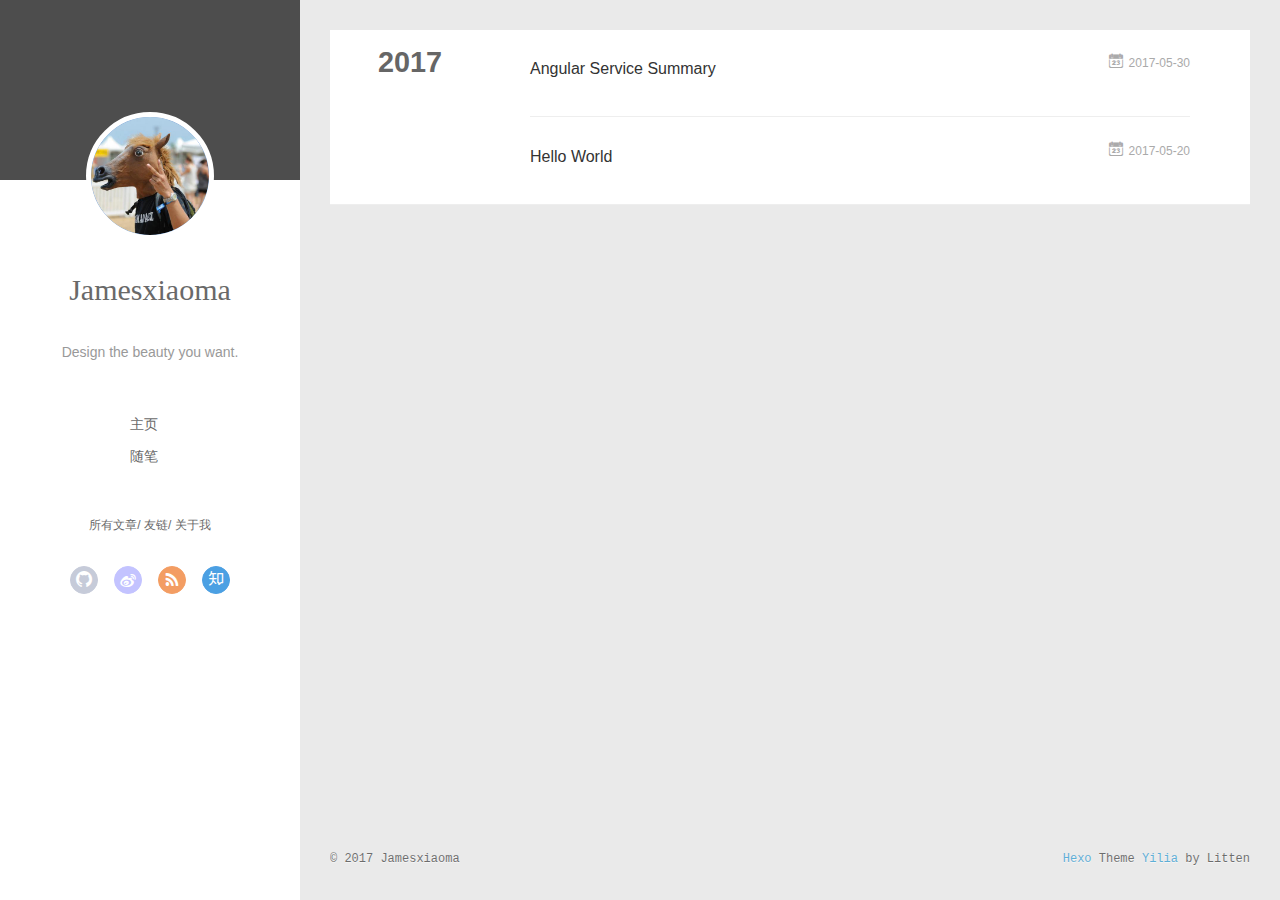
==== commit 6018cdc6: "Site updated: 2017-08-14 22:43:33" ====
--- a/archives/index.html
+++ b/archives/index.html
@@ -42,7 +42,7 @@
 <div class="intrude-less">
 	<header id="header" class="inner">
 		<a href="/" class="profilepic">
-			<img src="null" class="js-avatar">
+			<img src="/img/xiaoma.jpg" class="js-avatar">
 		</a>
 		<hgroup>
 		  <h1 class="header-author"><a href="/">Jamesxiaoma</a></h1>
@@ -102,7 +102,7 @@
 	<div class="intrude-less">
 		<header id="header" class="inner">
 			<div class="profilepic">
-				<img src="null" class="js-avatar">
+				<img src="/img/xiaoma.jpg" class="js-avatar">
 			</div>
 			<hgroup>
 			  <h1 class="header-author js-header-author">Jamesxiaoma</h1>
--- a/main.b3331d.css
+++ b/main.b3331d.css
@@ -1 +1,31 @@
-.clearfix:after,.clearfix:before{content:"";display:table}.clearfix:after{clear:both}.left-col.show{box-shadow:0 0 6px 0 rgba(0,0,0,.75)}.mid-col,.mid-col.show .article,.tools-col,.tools-col .tools-section .search-tag.tagcloud .article-tag-list,.tools-col .tools-section .search-ul .search-tag span:hover,.tools-col .tools-section .search-ul .search-time span:hover,.tools-col .tools-section .search-ul .search-title:hover,.tools-col .tools-section .search-wrap .icon{transition:all .2s ease-in;-ms-transition:all .2s ease-in}@-webkit-keyframes leftIn{0%,60%,75%,90%,to{-webkit-animation-timing-function:cubic-bezier(.215,.61,.355,1);animation-timing-function:cubic-bezier(.215,.61,.355,1)}0%{-webkit-transform:translateZ(0);transform:translateZ(0)}60%{-webkit-transform:translate3d(358px,0,0);transform:translate3d(358px,0,0)}75%{-webkit-transform:translate3d(323px,0,0);transform:translate3d(323px,0,0)}90%{-webkit-transform:translate3d(338px,0,0);transform:translate3d(338px,0,0)}to{-webkit-transform:translate3d(333px,0,0);transform:translate3d(333px,0,0)}}@keyframes leftIn{0%,60%,75%,90%,to{-webkit-animation-timing-function:cubic-bezier(.215,.61,.355,1);animation-timing-function:cubic-bezier(.215,.61,.355,1)}0%{-webkit-transform:translateZ(0);transform:translateZ(0)}60%{-webkit-transform:translate3d(358px,0,0);transform:translate3d(358px,0,0)}75%{-webkit-transform:translate3d(323px,0,0);transform:translate3d(323px,0,0)}90%{-webkit-transform:translate3d(338px,0,0);transform:translate3d(338px,0,0)}to{-webkit-transform:translate3d(333px,0,0);transform:translate3d(333px,0,0)}}.mid-col.show{-webkit-animation-duration:.8s;animation-duration:.8s;-webkit-animation-fill-mode:both;animation-fill-mode:both;-webkit-animation-name:leftIn;animation-name:leftIn}@-webkit-keyframes leftOut{0%,60%,75%,90%,to{-webkit-animation-timing-function:cubic-bezier(.215,.61,.355,1);animation-timing-function:cubic-bezier(.215,.61,.355,1)}0%{-webkit-transform:translate3d(333px,0,0);transform:translate3d(333px,0,0)}60%{-webkit-transform:translate3d(-25px,0,0);transform:translate3d(-25px,0,0)}75%{-webkit-transform:translate3d(10px,0,0);transform:translate3d(10px,0,0)}90%{-webkit-transform:translate3d(-5px,0,0);transform:translate3d(-5px,0,0)}to{-webkit-transform:translateZ(0);transform:translateZ(0)}}@keyframes leftOut{0%,60%,75%,90%,to{-webkit-animation-timing-function:cubic-bezier(.215,.61,.355,1);animation-timing-function:cubic-bezier(.215,.61,.355,1)}0%{-webkit-transform:translate3d(333px,0,0);transform:translate3d(333px,0,0)}60%{-webkit-transform:translate3d(-25px,0,0);transform:translate3d(-25px,0,0)}75%{-webkit-transform:translate3d(10px,0,0);transform:translate3d(10px,0,0)}90%{-webkit-transform:translate3d(-5px,0,0);transform:translate3d(-5px,0,0)}to{-webkit-transform:translateZ(0);transform:translateZ(0)}}.mid-col.hide{-webkit-animation-duration:.8s;animation-duration:.8s;-webkit-animation-name:leftOut;animation-name:leftOut}@-webkit-keyframes smallLeftIn{0%,60%,75%,90%,to{-webkit-animation-timing-function:cubic-bezier(.215,.61,.355,1);animation-timing-function:cubic-bezier(.215,.61,.355,1)}0%{-webkit-transform:translateZ(0);transform:translateZ(0)}60%{-webkit-transform:translate3d(325px,0,0);transform:translate3d(325px,0,0)}75%{-webkit-transform:translate3d(290px,0,0);transform:translate3d(290px,0,0)}90%{-webkit-transform:translate3d(305px,0,0);transform:translate3d(305px,0,0)}to{-webkit-transform:translate3d(300px,0,0);transform:translate3d(300px,0,0)}}@keyframes smallLeftIn{0%,60%,75%,90%,to{-webkit-animation-timing-function:cubic-bezier(.215,.61,.355,1);animation-timing-function:cubic-bezier(.215,.61,.355,1)}0%{-webkit-transform:translateZ(0);transform:translateZ(0)}60%{-webkit-transform:translate3d(325px,0,0);transform:translate3d(325px,0,0)}75%{-webkit-transform:translate3d(290px,0,0);transform:translate3d(290px,0,0)}90%{-webkit-transform:translate3d(305px,0,0);transform:translate3d(305px,0,0)}to{-webkit-transform:translate3d(300px,0,0);transform:translate3d(300px,0,0)}}.tools-col.show{-webkit-animation-duration:.8s;animation-duration:.8s;-webkit-animation-fill-mode:both;animation-fill-mode:both;-webkit-animation-name:smallLeftIn;animation-name:smallLeftIn}@-webkit-keyframes smallleftOut{0%,60%,75%,90%,to{-webkit-animation-timing-function:cubic-bezier(.215,.61,.355,1);animation-timing-function:cubic-bezier(.215,.61,.355,1)}0%{-webkit-transform:translate3d(333px,0,0);transform:translate3d(333px,0,0)}60%{-webkit-transform:translate3d(-25px,0,0);transform:translate3d(-25px,0,0)}75%{-webkit-transform:translate3d(10px,0,0);transform:translate3d(10px,0,0)}90%{-webkit-transform:translate3d(-5px,0,0);transform:translate3d(-5px,0,0)}to{-webkit-transform:translateZ(0);transform:translateZ(0)}}@keyframes smallleftOut{0%,60%,75%,90%,to{-webkit-animation-timing-function:cubic-bezier(.215,.61,.355,1);animation-timing-function:cubic-bezier(.215,.61,.355,1)}0%{-webkit-transform:translate3d(333px,0,0);transform:translate3d(333px,0,0)}60%{-webkit-transform:translate3d(-25px,0,0);transform:translate3d(-25px,0,0)}75%{-webkit-transform:translate3d(10px,0,0);transform:translate3d(10px,0,0)}90%{-webkit-transform:translate3d(-5px,0,0);transform:translate3d(-5px,0,0)}to{-webkit-transform:translateZ(0);transform:translateZ(0)}}.tools-col.hide{-webkit-animation-duration:.8s;animation-duration:.8s;-webkit-animation-fill-mode:both;animation-fill-mode:both;-webkit-animation-name:smallleftOut;animation-name:smallleftOut}html{-ms-text-size-adjust:100%;-webkit-text-size-adjust:100%;-webkit-tap-highlight-color:transparent;height:100%}body{margin:0;font-size:14px;font-family:Helvetica Neue,Helvetica,STHeiTi,Arial,sans-serif;line-height:1.5;color:#333;background-color:#fff;min-height:100%}article,aside,details,figcaption,figure,footer,header,hgroup,main,menu,nav,section,summary{display:block}audio,canvas,progress,video{display:inline-block}audio:not([controls]){display:none;height:0}progress{vertical-align:baseline}[hidden],template{display:none}a{background:transparent;text-decoration:none;color:#08c}a:active{outline:0}abbr[title]{border-bottom:1px dotted}b,strong{font-weight:700}dfn{font-style:italic}mark{background:#ff0;color:#000}small{font-size:80%}sub,sup{font-size:75%;line-height:0;position:relative;vertical-align:baseline}sup{top:-.5em}sub{bottom:-.25em}img{border:0;vertical-align:middle;max-width:100%}svg:not(:root){overflow:hidden}pre{overflow:auto;white-space:pre;white-space:pre-wrap;word-wrap:break-word}code,kbd,pre,samp{font-family:monospace,monospace;font-size:1em}button,input,optgroup,select,textarea{color:inherit;font:inherit;margin:0;vertical-align:middle}button,input,select{overflow:visible}button,select{text-transform:none}button,html input[type=button],input[type=reset],input[type=submit]{-webkit-appearance:button;cursor:pointer}[disabled]{cursor:default}button::-moz-focus-inner,input::-moz-focus-inner{border:0;padding:0}input{line-height:normal}input[type=checkbox],input[type=radio]{box-sizing:border-box;padding:0}input[type=number]::-webkit-inner-spin-button,input[type=number]::-webkit-outer-spin-button{height:auto}input[type=search]{-webkit-appearance:textfield;box-sizing:border-box}input[type=search]::-webkit-search-cancel-button,input[type=search]::-webkit-search-decoration{-webkit-appearance:none}fieldset{border:1px solid silver;margin:0 2px;padding:.35em .625em .75em}legend{border:0;padding:0}textarea{overflow:auto;resize:vertical;vertical-align:top}optgroup{font-weight:700}button,input,select,textarea{outline:0}input,textarea{-webkit-user-modify:read-write-plaintext-only}input::-ms-clear,input::-ms-reveal{display:none}input::-moz-placeholder,textarea::-moz-placeholder{color:#999}input:-ms-input-placeholder,textarea:-ms-input-placeholder{color:#999}input::-webkit-input-placeholder,textarea::-webkit-input-placeholder{color:#999}.placeholder{color:#999}table{border-collapse:collapse;border-spacing:0}td,th{padding:0}blockquote,figure,form,h1,h2,h3,h4,h5,h6,p{margin:0}dd,dl,li,ol,ul{margin:0;padding:0}ol,ul{list-style:none outside none}h1,h2,h3{line-height:2;font-weight:400}h1{font-size:18px}h2{font-size:16px}h3{font-size:14px}i{font-style:normal}*{box-sizing:border-box}@font-face{font-family:iconfont;src:url(./fonts/iconfont.3a9902.eot);src:url(./fonts/iconfont.3a9902.eot#iefix) format("embedded-opentype"),url(./fonts/iconfont.6e162c.woff) format("woff"),url(./fonts/iconfont.d0da7e.ttf) format("truetype"),url(./fonts/iconfont.9abe9f.svg#iconfont) format("svg")}[class*=" icon-"],[class^=icon-]{font-family:iconfont!important;speak:none;font-size:16px;font-style:normal;font-weight:400;font-variant:normal;text-transform:none;line-height:1;-webkit-font-smoothing:antialiased;-moz-osx-font-smoothing:grayscale}.icon-twitter:before{content:"\E600"}.icon-facebook:before{content:"\E601"}.icon-clock:before{content:"\E602"}.icon-mail:before{content:"\E609"}.icon-link:before{content:"\E6AB"}.icon-search:before{content:"\E65B"}.icon-smile:before{content:"\E64A"}.icon-roundrightfill:before{content:"\E65A"}.icon-list:before{content:"\E682"}.icon-book:before{content:"\E6FE"}.icon-home:before{content:"\E6BB"}.icon-share:before{content:"\E618"}.icon-back:before{content:"\E625"}.icon-qq:before{content:"\E62D"}.icon-weibo:before{content:"\E619"}.icon-segmentfault:before{content:"\E603"}.icon-sort:before{content:"\E700"}.icon-jianshu:before{content:"\E613"}.icon-circle-left:before{content:"\E71F"}.icon-circle-right:before{content:"\E720"}.icon-loading:before{content:"\E614"}.icon-acfun:before{content:"\E604"}.icon-close:before{content:"\E60C"}.icon-tumblr:before{content:"\E6B0"}.icon-calendar:before{content:"\E667"}.icon-rss:before{content:"\E877"}.icon-price-tags:before{content:"\E6F9"}.icon-quo-left:before{content:"\E7F5"}.icon-quo-right:before{content:"\E7F6"}.icon-back1:before{content:"\E64E"}.icon-github:before{content:"\E735"}.icon-film:before{content:"\E7B7"}.icon-weixin:before{content:"\E61F"}.icon-qzone:before{content:"\E680"}.icon-douban:before{content:"\E64C"}.icon-roundleftfill:before{content:"\E799"}.icon-tuding:before{content:"\E651"}.icon-zhihu:before{content:"\E61B"}.icon-linkedin:before{content:"\E6D4"}.icon-google:before{content:"\E635"}.icon-bilibili:before{content:"\E622"}body,button,input,select,textarea{color:#1a1a1a;font-family:lucida grande,lucida sans unicode,lucida,helvetica,Hiragino Sans GB,Microsoft YaHei,WenQuanYi Micro Hei,sans-serif;font-size:16px;font-size:1rem;line-height:1.75}body{overflow-y:hidden;background:#eaeaea}#container,body,html{height:100%;overflow-x:hidden;overflow-y:auto}#mobile-nav{display:none}#container{position:relative;min-height:100%}#container .anm-canvas{display:none}#container.show .anm-canvas{display:block;position:fixed}.body-wrap{margin-bottom:80px}.mid-col{position:absolute;right:0;min-height:100%;background:#eaeaea;left:300px;width:auto}.mid-col.show{background:none;opacity:.9}.mid-col.show .article{background:hsla(0,0%,100%,.3)}.left-col{background:#fff;width:300px;position:fixed;opacity:1;transition:all .2s ease-in;height:100%;z-index:999}.left-col .overlay{width:100%;height:180px;position:absolute}.left-col .intrude-less{width:76%;text-align:center;margin:112px auto 0}.left-col #header{width:100%;height:300px;position:relative;border-bottom:1px solid color-border}.left-col #header a{color:#696969}.left-col #header a:hover{color:#b0a0aa}.left-col #header .header-subtitle{text-align:center;color:#999;font-size:14px;line-height:25px;overflow:hidden;text-overflow:ellipsis;display:-webkit-box;-webkit-line-clamp:2;-webkit-box-orient:vertical}.left-col #header .header-menu{font-weight:300;line-height:31px;text-transform:uppercase;float:none;min-height:150px;margin-left:-12px;text-align:center;display:-webkit-box;-webkit-box-orient:horizontal;-webkit-box-pack:center;-webkit-box-align:center}.left-col #header .header-menu li{cursor:default}.left-col #header .header-menu li a{font-size:14px;min-width:300px}.left-col #header .header-smart-menu{font-size:12px;margin-bottom:20px}.left-col #header .header-smart-menu a:after{content:"/"}.left-col #header .header-smart-menu a:last-child:after{content:""}.left-col #header .profilepic{display:block;border:5px solid #fff;border-radius:300px;width:128px;height:128px;margin:0 auto;position:relative;overflow:hidden;background:#88acdb;-webkit-transition:all .2s ease-in;display:-webkit-box;-webkit-box-orient:horizontal;-webkit-box-pack:center;-webkit-box-align:center;text-align:center}.left-col #header .profilepic img{border-radius:300px;opacity:1;-webkit-transition:all .2s ease-in}.left-col #header .profilepic img.show{width:100%;height:100%;opacity:1}.left-col #header .header-author{text-align:center;margin:.67em 0;font-family:Roboto,serif;font-size:30px;transition:.3s}::-webkit-scrollbar{width:10px;height:10px}::-webkit-scrollbar-button{width:0;height:0}::-webkit-scrollbar-button:end:decrement,::-webkit-scrollbar-button:start:increment{display:none}::-webkit-scrollbar-corner{display:block}::-webkit-scrollbar-thumb{border-radius:8px;background-color:rgba(0,0,0,.2)}::-webkit-scrollbar-thumb:hover{border-radius:8px;background-color:rgba(0,0,0,.5)}::-webkit-scrollbar-thumb,::-webkit-scrollbar-track{border-right:1px solid transparent;border-left:1px solid transparent}::-webkit-scrollbar-track:hover{background-color:rgba(0,0,0,.15)}::-webkit-scrollbar-button:start{width:10px;height:10px;background:url(./img/scrollbar_arrow.png) no-repeat 0 0}::-webkit-scrollbar-button:start:hover{background:url(./img/scrollbar_arrow.png) no-repeat -15px 0}::-webkit-scrollbar-button:start:active{background:url(./img/scrollbar_arrow.png) no-repeat -30px 0}::-webkit-scrollbar-button:end{width:10px;height:10px;background:url(./img/scrollbar_arrow.png) no-repeat 0 -18px}::-webkit-scrollbar-button:end:hover{background:url(./img/scrollbar_arrow.png) no-repeat -15px -18px}::-webkit-scrollbar-button:end:active{background:url(./img/scrollbar_arrow.png) no-repeat -30px -18px}.article-entry .highlight,.article-entry pre{background:#272822;margin:10px 0;padding:10px;overflow:auto;color:#fff;font-size:.9em;line-height:22.400000000000002px}.article-entry .gist .gist-file .gist-data .line-numbers,.article-entry .highlight .gutter pre,.article-entry .highlight .gutter pre .line{color:#666}.article-entry code,.article-entry pre{font-family:Source Code Pro,Consolas,Monaco,Menlo,monospace}.article-entry code{background:#eee;padding:0 .3em;border:none}.article-entry pre code{background:none;text-shadow:none;padding:0;color:#fff}.article-entry .highlight{border-radius:4px}.article-entry .highlight pre{border:none;margin:0;padding:0}.article-entry .highlight table{margin:0;width:auto}.article-entry .highlight td{border:none;padding:0}.article-entry .highlight figcaption{color:highlight-comment;line-height:1em;margin-bottom:1em}.article-entry .highlight figcaption:after,.article-entry .highlight figcaption:before{content:"";display:table}.article-entry .highlight figcaption:after{clear:both}.article-entry .highlight figcaption a{float:right}.article-entry .highlight .gutter pre{text-align:right;padding-right:20px}.article-entry .highlight .gutter pre .line{text-shadow:none}.article-entry .highlight .line{color:#fff;min-height:19px}.article-entry .gist{margin:0 -20px;border-style:solid;border-color:#ddd;border-width:1px 0;background:#272822;padding:15px 20px 15px 0}.article-entry .gist .gist-file{border:none;font-family:Source Code Pro,Consolas,Monaco,Menlo,monospace;margin:0}.article-entry .gist .gist-file .gist-data{background:none;border:none}.article-entry .gist .gist-file .gist-data .line-numbers{background:none;border:none;padding:0 20px 0 0}.article-entry .gist .gist-file .gist-data .line-data{padding:0!important}.article-entry .gist .gist-file .highlight{margin:0;padding:0;border:none}.article-entry .gist .gist-file .gist-meta{background:#272822;color:highlight-comment;font:.85em Helvetica Neue,Helvetica,Arial,sans-serif;text-shadow:0 0;padding:0;margin-top:1em;margin-left:20px}.article-entry .gist .gist-file .gist-meta a{color:#258fb8;font-weight:400}.article-entry .gist .gist-file .gist-meta a:hover{text-decoration:underline}pre .comment{color:#75715e}pre .class .params,pre .function .keyword,pre .keyword{color:#66d9ef}pre .css .value,pre .doctype,pre .function,pre .params,pre .tag{color:#fff}pre .at_rule,pre .at_rule .keyword,pre .css~* .tag,pre .preprocessor,pre .preprocessor .keyword,pre .title{color:#f92672}pre .attribute,pre .built_in,pre .class,pre .css~* .class,pre .function .title{color:#a6e22e}pre .string,pre .value{color:#e6db74}pre .number{color:#7163d7}pre .css~* .id,pre .id{color:#fd971f}#header .tagcloud a{color:#fff}.tagcloud a{display:inline-block;text-decoration:none;font-weight:400;font-size:10px;color:#fff;height:18px;line-height:18px;float:left;padding:0 5px 0 10px;position:relative;border-radius:0 5px 5px 0;margin:5px 9px 5px 8px;font-family:Menlo,Monaco,Andale Mono,lucida console,Courier New,monospace}.tagcloud a:hover{opacity:.8}.tagcloud a:before{content:" ";width:0;height:0;position:absolute;top:0;left:-18px;border:9px solid transparent}.tagcloud a:after{content:" ";width:4px;height:4px;background-color:#fff;border-radius:4px;box-shadow:0 0 0 1px rgba(0,0,0,.3);position:absolute;top:7px;left:2px}.tagcloud a.color1{background:#ff945c}.tagcloud a.color1:before{border-right-color:#ff945c}.tagcloud a.color2{background:#cc8167}.tagcloud a.color2:before{border-right-color:#cc8167}.tagcloud a.color3{background:#ba8f6c}.tagcloud a.color3:before{border-right-color:#ba8f6c}.tagcloud a.color4{background:#94635c}.tagcloud a.color4:before{border-right-color:#94635c}.tagcloud a.color5{background:#7b5d5f}.tagcloud a.color5:before{border-right-color:#7b5d5f}.article-tag-list .article-tag-list-item{float:left}.article-pop-out .icon-tuding{color:#999;float:left;margin-right:10px;margin-top:6px}.article-category,.article-category .article-tag-list,.article-tag,.article-tag .article-tag-list{float:left}.article-category .icon,.article-tag .icon{color:#999;float:left;margin-right:10px;margin-top:6px}.article-pop-out{float:left}.archive-article-date{color:#999;margin-right:7.6923%;float:right}.archive-article-date .icon{margin:5px 5px 5px 0}.glass{background-color:rgba(54,70,93,.9);z-index:998;transition:opacity .15s;width:100%;height:100%;display:none}.glass,.tagcloud-ctn{left:0;opacity:1;bottom:0;position:fixed;right:0;top:0}.tagcloud-ctn{z-index:90120;background-size:100% 100%}.tagcloud-ctn .tagcloud-global{position:fixed;top:50%;left:50%;margin-top:-115px;margin-left:-315px;width:630px}.tagcloud-ctn .tagcloud-global a{width:80px;height:80px;border-radius:50%;background:#f2992e;color:#fff;display:block;float:left;line-height:80px;text-align:center}.tagcloud-ctn .tagcloud-global .tab-post-types .tab-post-type:first-child .post-type-icon{background:#f2992e}.tagcloud-ctn .tagcloud-global .tab-post-types .tab-post-type:nth-child(2) .post-type-icon{background:#56bc8a}.tagcloud-ctn .tagcloud-global .tab-post-types .tab-post-type:nth-child(3) .post-type-icon{background:#4aa8d8}.tagcloud-ctn .tagcloud-global .tab-post-types .tab-post-type:nth-child(4) .post-type-icon{background:#a77dc2}.tagcloud-ctn .tagcloud-global .tab-post-types .tab-post-type:nth-child(5) .post-type-icon{background:#dd765d}#header .header-nav{width:100%;position:absolute;transition:-webkit-transform .3s ease-in;transition:transform .3s ease-in;transition:transform .3s ease-in,-webkit-transform .3s ease-in}#header .header-nav .social{margin-top:10px;text-align:center;display:-webkit-box;display:-ms-flexbox;display:flex;-ms-flex-wrap:wrap;flex-wrap:wrap;-webkit-box-pack:center;-ms-flex-pack:center;justify-content:center}#header .header-nav .social a{border-radius:50%;display:-moz-inline-stack;display:inline-block;vertical-align:middle;*vertical-align:auto;zoom:1;*display:inline;margin:0 8px 15px;transition:.3s;text-align:center;color:#fff;opacity:.7;width:28px;height:28px;line-height:26px}#header .header-nav .social a:hover{opacity:1}#header .header-nav .social a.weibo{background:#aaf;border:1px solid #aaf}#header .header-nav .social a.weibo:hover{border:1px solid #aaf}#header .header-nav .social a.segmentfault{background:#009a61;border:1px solid #009a61}#header .header-nav .social a.segmentfault:hover{border:1px solid #009a61}#header .header-nav .social a.rss{background:#ef7522;border:1px solid #ef7522}#header .header-nav .social a.rss:hover{border:1px solid #cf5d0f}#header .header-nav .social a.github{background:#afb6ca;border:1px solid #afb6ca}#header .header-nav .social a.github:hover{border:1px solid #909ab6}#header .header-nav .social a.facebook{background:#3b5998;border:1px solid #3b5998}#header .header-nav .social a.facebook:hover{border:1px solid #2d4373}#header .header-nav .social a.google{background:#c83d20;border:1px solid #c83d20}#header .header-nav .social a.google:hover{border:1px solid #9c3019}#header .header-nav .social a.twitter{background:#55cff8;border:1px solid #55cff8}#header .header-nav .social a.twitter:hover{border:1px solid #24c1f6}#header .header-nav .social a.linkedin{background:#005a87;border:1px solid #005a87}#header .header-nav .social a.linkedin:hover{border:1px solid #006b98}#header .header-nav .social a.acfun{background:#fd4c5d;border:1px solid #fd4c5d}#header .header-nav .social a.acfun:hover{border:1px solid #fd4c5d}#header .header-nav .social a.bilibili{background:#e15280;border:1px solid #e15280}#header .header-nav .social a.bilibili:hover{border:1px solid #e15280}#header .header-nav .social a.zhihu{background:#0078d8;border:1px solid #0078d8}#header .header-nav .social a.zhihu:hover{border:1px solid #0078d8}#header .header-nav .social a.douban{background:#06c611;border:1px solid #06c611}#header .header-nav .social a.douban:hover{border:1px solid #06c611}#header .header-nav .social a.mail{background:#005a87;border:1px solid #005a87}#header .header-nav .social a.mail:hover{border:1px solid #006b98}#header .header-nav .social a.jianshu{background:#ff5722;border:1px solid #ff5722}#header .header-nav .social a.jianshu:hover{border:1px solid #ff5722}#header .header-nav .social a.weixin{background:#4caf50;border:1px solid #4caf50}#header .header-nav .social a.weixin:hover{border:1px solid #4caf50}#header .header-nav .social a.qq{background:#34baad;border:1px solid #34baad}#header .header-nav .social a.qq:hover{border:1px solid #34baad}#page-nav{text-align:center;margin-top:30px}#page-nav .page-number{width:20px;height:25px;background:#4d4d4d;display:inline-block;color:#fff;line-height:25px;font-size:12px;margin:0 5px 30px;border-radius:2px}#page-nav .page-number:hover{background:#5e5e5e}#page-nav .current{background:#88acdb;cursor:default}#page-nav .current:hover{background:#88acdb}#page-nav .extend{color:#4d4d4d;margin:0 27px;opacity:1}#page-nav .extend:hover{color:#5e5e5e}#page-nav:hover .extend{opacity:1}.archives-wrap{position:relative;margin:0 30px;padding-right:60px;border-bottom:1px solid #eee;background:#fff}.archives-wrap:first-child{margin-top:30px}.archives-wrap:last-child{margin-bottom:80px}.archives-wrap .archive-year-wrap{line-height:35px;width:200px;position:absolute;padding-top:15px;font-size:1.8em;z-index:1}.archives-wrap .archive-year-wrap a{color:#666;font-weight:700;padding-left:48px}.archives{position:relative}.archives .article-info{border:none}.archives .archive-article{margin-left:200px;padding:20px 0;border-bottom:1px solid #eee;border-top:1px solid #fff;position:relative}.archives .archive-article:first-child{border-top:none}.archives .archive-article:last-child{border-bottom:none}.archives .archive-article-title{font-size:16px;color:#333;transition:color .3s}.archives .archive-article-title:hover{color:#657b83}.archives .archive-article-title span{display:block;color:#a8a8a8;font-size:12px;line-height:14px;height:7px;padding-left:2px}.archives .archive-article-title span:before{display:inline-block;content:"\201C";font-family:serif;font-size:30px;float:left;margin:4px 4px 0 -12px;color:#c8c8c8}.archive-article-inner .icon-clock{margin-right:5px}.archive-article-inner .archive-article-header{position:relative;min-height:36px}.archive-article-inner .article-meta{position:relative;float:right;margin-top:-10px;color:#555;background:none;text-align:right;width:auto}.archive-article-inner .article-meta .article-date time{color:#aaa}.archive-article-inner .article-meta .archive-article-date,.archive-article-inner .article-meta .article-tag-list{margin-right:30px;display:-moz-inline-stack;display:inline-block;vertical-align:middle;zoom:1;color:#666;font-size:14px}.archive-article-inner .article-meta .archive-article-date{cursor:default;font-size:12px;margin-bottom:5px;margin-top:-10px;margin-right:0}.archive-article-inner .article-meta .article-category:before{float:left;margin-top:1px;left:15px}.archive-article-inner .article-meta .article-category .article-category-link{width:auto;max-width:83px;padding-left:10px}.archive-article-inner .article-meta .article-tag-list{margin-top:0}.archive-article-inner .article-meta .article-tag-list:before{left:15px}.archive-article-inner .article-meta .article-tag-list .article-tag-list-item{display:inline-block;width:auto;max-width:83px;padding-left:8px;font-size:12px}.tools-col{width:360px;height:100%;position:fixed;left:0;top:0;z-index:998;padding:0;opacity:0;-webkit-overflow-scrolling:touch;overflow-scrolling:touch}.tools-col.show{opacity:1}.tools-col.hide{z-index:0}.tools-col .tools-nav{display:none}.tools-col .tools-section,.tools-col .tools-wrap{height:100%;color:#e5e5e5;width:360px;overflow:hidden;overflow-y:auto}.tools-col .tools-section ::-webkit-scrollbar,.tools-col .tools-wrap ::-webkit-scrollbar{display:none}.tools-col .tools-section .search-wrap{width:310px;margin:20px 20px 10px;position:relative}.tools-col .tools-section .search-wrap .search-ipt{width:310px;color:#fff;background:none;border:none;border-bottom:2px solid #fff;font-family:Roboto,serif}.tools-col .tools-section .search-wrap .icon{position:absolute;right:0;top:7px;color:#fff;cursor:pointer}.tools-col .tools-section .search-wrap .icon:hover{-webkit-transform:scale(1.2);transform:scale(1.2)}.tools-col .tools-section .search-wrap ::-webkit-input-placeholder{color:#ededed}.tools-col .tools-section .search-tag.tagcloud{text-align:center;position:relative}.tools-col .tools-section .search-tag.tagcloud .search-tag-wording{font-size:12px;float:right;margin:4px 75px 0 0}.tools-col .tools-section .search-tag.tagcloud .search-switch{width:40px;height:25px;display:block}.tools-col .tools-section .search-tag.tagcloud .search-switch input{width:40px;height:14px;position:absolute;top:0;right:30px;z-index:2;border:0;background:0 0;-webkit-appearance:none;outline:0}.tools-col .tools-section .search-tag.tagcloud .search-switch input:before{content:"";width:40px;height:14px;border:1px solid #bdcabc;background-color:#fdfdfd;border-radius:20px;cursor:pointer;display:inline-block;position:relative;vertical-align:middle;box-sizing:content-box;box-shadow:inset 0 0 0 0 #dfdfdf;transition:border .4s,box-shadow .4s;background-clip:content-box}.tools-col .tools-section .search-tag.tagcloud .search-switch input:checked:before{border-color:#64bd63;box-shadow:inset 0 0 0 .16rem #64bd63;background-color:#64bd63;transition:border .4s,box-shadow .4s,background-color 1.2s}.tools-col .tools-section .search-tag.tagcloud .search-switch input:checked:after{left:27px;background:#fff}.tools-col .tools-section .search-tag.tagcloud .search-switch input:after{content:"";width:14px;height:14px;position:absolute;top:16px;left:2px;-webkit-transform:translateY(-50%);border-radius:100%;background-color:#91c0f1;box-shadow:0 1px 1px rgba(0,0,0,.4);transition:left .2s;cursor:pointer}.tools-col .tools-section .search-tag.tagcloud .article-tag-list{display:none;margin:15px 10px 0;padding:10px;background:hsla(0,0%,100%,.2)}.tools-col .tools-section .search-tag.tagcloud .article-tag-list.show{display:block}.tools-col .tools-section .search-tag.tagcloud .a{float:none}.tools-col .tools-section .search-ul{margin-top:10px;color:rgba(77,77,77,.75);-webkit-overflow-scrolling:touch;overflow-scrolling:touch;overflow-y:auto}.tools-col .tools-section .search-ul .search-li{padding:10px 20px;border-bottom:1px dotted #dcdcdc}.tools-col .tools-section .search-ul .search-li:hover{background:hsla(0,0%,100%,.2)}.tools-col .tools-section .search-ul .search-title{overflow:hidden;white-space:nowrap;text-overflow:ellipsis;display:block;color:#fffff8;text-shadow:1px 1px rgba(77,77,77,.25)}.tools-col .tools-section .search-ul .search-title .icon{margin-right:10px;color:#fffdd8}.tools-col .tools-section .search-ul .search-title:hover{color:#fff}.tools-col .tools-section .search-ul .search-tag,.tools-col .tools-section .search-ul .search-time{font-size:12px;color:#fffdd8;margin-right:10px}.tools-col .tools-section .search-ul .search-tag .icon,.tools-col .tools-section .search-ul .search-time .icon{margin-right:0}.tools-col .tools-section .search-ul .search-tag span,.tools-col .tools-section .search-ul .search-time span{cursor:pointer}.tools-col .tools-section .search-ul .search-tag span:hover,.tools-col .tools-section .search-ul .search-time span:hover{color:#fff}.tools-col .tools-section .search-ul .search-time{float:left}.tools-col .tools-section .search-ul .search-tag span{margin-right:5px}.tools-col .tools-section-friends{padding-top:30px}.tools-col .aboutme-wrap{display:-webkit-box;display:-ms-flexbox;display:flex;-webkit-box-align:center;-ms-flex-align:center;align-items:center;-webkit-box-pack:center;-ms-flex-pack:center;justify-content:center;width:100%;height:100%;color:#fffdd8;text-shadow:1px 1px rgba(77,77,77,.45)}.body-wrap>article{position:relative}@-webkit-keyframes cd-bounce-1{0%{opacity:0;-webkit-transform:scale(1)}60%{opacity:1;-webkit-transform:scale(1.01)}to{-webkit-transform:scale(1)}}@keyframes cd-bounce-1{0%{opacity:0;-webkit-transform:scale(1);transform:scale(1)}60%{opacity:1;-webkit-transform:scale(1.01);transform:scale(1.01)}to{-webkit-transform:scale(1);transform:scale(1)}}.article{margin:30px;position:relative;border:1px solid #ddd;border-top:1px solid #fff;border-bottom:1px solid #fff;background:#fff;transition:all .2s ease-in}.article img{max-width:100%}.article-inner h1.article-title,.article-title{color:#696969;margin-left:0;font-weight:300;line-height:35px;margin-bottom:20px;font-size:26px;transition:color .3s}.article-header{border-left:5px solid #4d4d4d;padding:30px 0 15px 25px;padding-left:7.6923%}.article-meta{width:150px;font-size:14;text-align:right;position:absolute;right:0;top:23px;text-align:center;z-index:1}.article-meta time{color:#aaa}.article-meta time .icon-clock{margin-right:8px;font-size:16px}.article-more-link{margin-top:0;text-align:left;float:right}.article-more-link a{background:#4d4d4d;color:#fff;font-size:12px;padding:5px 8px;line-height:16px;border-radius:2px;transition:background .3s}.article-more-link a:hover{background:#3c3c3c}.article-more-link a.hidden{visibility:hidden}.article-info.info-on-right{margin:10px 0 0;float:right}.article-info-index.article-info{padding-top:20px;margin:30px 7.6923% 0;min-height:72px;border-top:1px solid #ddd}.article-info-post.article-info{padding:0;border:none;margin:-30px 0 20px 7.6923%}.article-inner p{margin:0 0 1.75em}.article-inner{border-color:#d1d1d1}.article-inner h1{font-size:28px;font-size:1.75rem;line-height:1.25;margin-top:2em;margin-bottom:1em}.article-inner h2{font-size:23px;font-size:1.4375rem;line-height:1.2173913043;margin-top:2.4347826087em;margin-bottom:1.2173913043em}.article-inner h3{font-size:19px;font-size:1.1875rem;line-height:1.1052631579;margin-top:2.9473684211em;margin-bottom:1.4736842105em}.article-inner h4,.article-inner h5,.article-inner h6{font-size:16px;font-size:1rem;line-height:1.3125;margin-top:3.5em;margin-bottom:1.75em}.article-inner h4{letter-spacing:.140625em;text-transform:uppercase}.article-inner h6{font-style:italic}.article-inner h1,.article-inner h2,.article-inner h3,.article-inner h4,.article-inner h5,.article-inner h6{font-weight:900}.article-inner h1:first-child,.article-inner h2:first-child,.article-inner h3:first-child,.article-inner h4:first-child,.article-inner h5:first-child,.article-inner h6:first-child{margin-top:0}.article-inner h1:first-child{margin-bottom:10px;display:inline}.article-entry{line-height:1.8em;padding-right:7.6923%;padding-left:7.6923%}.article-entry p{margin-top:10px}.article-entry li code,.article-entry p code{padding:1px 3px;margin:0 3px;background:#ddd;border:1px solid #ccc;font-family:Menlo,Monaco,Andale Mono,lucida console,Courier New,monospace;word-wrap:break-word;font-size:14px}.article-entry blockquote{background:#ddd;border-left:5px solid #ccc;padding:15px 20px;margin-top:10px;border-left:5px solid #657b83;background:#f6f6f6}.article-entry blockquote p{margin-top:0;margin-bottom:0}.article-entry em{font-style:italic}.article-entry ul li:before{content:"";width:6px;height:6px;border:1px solid #999;border-radius:10px;background:#aaa;display:inline-block;margin-right:10px;float:left;margin-top:10px}.article-entry ol{counter-reset:item}.article-entry ol li:before{counter-increment:item;content:counter(item) ".";margin-right:10px}.article-entry ol,.article-entry ul{font-size:14px;margin:10px 0}.article-entry li ol,.article-entry li ul{margin-left:30px}.article-entry li ol li:before,.article-entry li ul li:before{content:"";background:#dedede}.article-entry h1{margin-top:30px}.article-entry h2,.article-entry h3,.article-entry h4,.article-entry h5,.article-entry h6{margin-top:20px;font-weight:700;color:#574c4c;padding-bottom:5px;border-bottom:1px solid #ddd}.article-entry video{max-width:100%}.article-entry strong{font-weight:700}.article-entry .caption{display:block;font-size:.8em;color:#aaa}.article-entry hr{height:0;margin-top:20px;margin-bottom:20px;border-left:0;border-right:0;border-top:1px solid #ddd;border-bottom:1px solid #fff}.article-entry pre{line-height:1.5;margin-top:10px;padding:5px 15px;overflow-x:auto;color:#657b83;border:1px solid #ccc;text-shadow:0 1px #444;font-family:Menlo,Monaco,Andale Mono,lucida console,Courier New,monospace}.article-entry pre code{font-size:14px}.article-entry table{width:100%;border:1px solid #dedede;margin:15px 0;border-collapse:collapse}.article-entry table td,.article-entry table tr{height:35px}.article-entry table thead tr{background:#f8f8f8}.article-entry table tbody tr:hover{background:#efefef}.article-entry table td,.article-entry table th{border:1px solid #dedede;padding:0 10px}.article-entry figure table{border:none;width:auto;margin:0}.article-entry figure table tbody tr:hover{background:none}#article-nav{margin:0 0 20px;padding:0 32px 10px;min-height:30px}#article-nav .article-nav-link-wrap{font-size:14px}#article-nav .article-nav-link-wrap .article-nav-title{display:inline-block;font-size:16px;transition:color .3s}#article-nav .article-nav-link-wrap:hover .article-nav-title,#article-nav .article-nav-link-wrap:hover i{color:#4d4d4d}#article-nav #article-nav-older{float:right}#disqus_thread,#SOHUCS,.cloud-tie-wrapper,.duoshuo{padding:0 30px!important;min-height:20px}#SOHUCS #SOHU_MAIN .module-cmt-list .block-cont-gw{border-bottom:1px dashed #c8c8c8!important}.share-wrap{min-height:20px}.share-btn{float:right;position:relative}.share-icons{display:-webkit-box;display:-ms-flexbox;display:flex;-webkit-box-pack:center;-ms-flex-pack:center;justify-content:center;-webkit-box-align:center;-ms-flex-align:center;align-items:center;-ms-flex-wrap:wrap;flex-wrap:wrap}.share-icons a{border:1px solid #fff;border-radius:50%;display:-moz-inline-stack;display:inline-block;vertical-align:middle;zoom:1;margin:10px;transition:.3s;text-align:center;color:#fff;opacity:.7;width:28px;height:28px;line-height:26px;text-shadow:1px 1px 1px #509eb7}.share-icons a:active{color:#fff}.share-icons a:hover{-webkit-transform:scale(1.2);transform:scale(1.2)}.share-icons a.share-outer{border:none;color:#fff;background:#4d4d4d;text-shadow:none}.page-modal{position:fixed;top:24%;left:50%;z-index:1001;padding:20px;text-align:center;color:#727272;background:#fff;border-radius:4px;box-shadow:0 2px 5px 0 rgba(0,0,0,.16),0 2px 10px 0 rgba(0,0,0,.12);opacity:0;-webkit-transform:translate(-50%,-200%);transform:translate(-50%,-200%)}.page-modal p{margin-bottom:10px}.page-modal.ready{visibility:hidden;display:block;-webkit-transform:translate(-50%,-100%);transform:translate(-50%,-100%);transition:.3s}.page-modal.in{visibility:visible;opacity:1;-webkit-transform:translate(-50%);transform:translate(-50%)}.page-modal .close{position:absolute;right:15px;top:15px;color:rgba(0,0,0,.2);font-size:16px;line-height:20px}.page-modal .close:active,.page-modal .close:hover{color:rgba(0,0,0,.4)}.mask{visibility:hidden;position:fixed;top:0;left:0;bottom:0;z-index:1000;width:100%;height:100%;background:#000;opacity:0;filter:alpha(opacity=0);pointer-events:none;transition:.3s ease-in-out}.mask.in{visibility:visible;pointer-events:auto;opacity:.3}.page-reward{margin:60px 0;text-align:center}.page-reward .page-reward-btn{position:relative;display:inline-block;width:56px;height:56px;line-height:56px;font-size:20px;color:#fff;background:#f44336;border-radius:50%;box-shadow:0 2px 5px 0 rgba(0,0,0,.16),0 2px 10px 0 rgba(0,0,0,.12);transition:.4s ease-in-out}.page-reward .page-reward-btn:active,.page-reward .page-reward-btn:hover{box-shadow:0 6px 12px rgba(0,0,0,.2),0 4px 15px rgba(0,0,0,.2)}.page-reward .page-reward-btn .tooltip-item{display:block;width:56px;height:56px}.page-reward .reward-box{display:-webkit-box;display:-ms-flexbox;display:flex;-ms-flex-pack:distribute;justify-content:space-around}.page-reward .reward-p{color:#fff;font-weight:700;text-shadow:1px 1px 1px #45b9e0}.page-reward .reward-p .icon{margin:0 10px;color:#ddd}.page-reward .reward-type{font-size:16px;display:block;color:#4d4d4d;margin:20px 0 0}.page-reward .reward-img{width:130px;height:130px;border:6px solid #fff;border-radius:3px}.tooltip-left .tooltip{position:absolute;z-index:999;cursor:pointer;width:28px;height:28px;top:-10px;right:10px}.tooltip-left .tooltip:hover a.share-outer{background:#24c1f6}@-webkit-keyframes pulse{0%{-webkit-transform:scale3d(.5,.5,1)}to{-webkit-transform:scaleX(1)}}@keyframes pulse{0%{-webkit-transform:scale3d(.5,.5,1);transform:scale3d(.5,.5,1)}to{-webkit-transform:scaleX(1);transform:scaleX(1)}}.tooltip-left .tooltip-content{position:absolute;background:rgba(36,193,246,.9);z-index:9999;width:200px;bottom:50%;margin-bottom:-10px;border-radius:20px;font-size:1.1em;text-align:center;color:#fff;opacity:0;cursor:default;pointer-events:none;-webkit-font-smoothing:antialiased;transition:opacity .3s,-webkit-transform .3s;transition:opacity .3s,transform .3s;transition:opacity .3s,transform .3s,-webkit-transform .3s}.tooltip-left .tooltip-west .tooltip-content{left:3.5em;-webkit-transform-origin:-2em 50%;transform-origin:-2em 50%;-webkit-transform:translate3d(0,50%,0) rotate3d(1,1,1,30deg);transform:translate3d(0,50%,0) rotate3d(1,1,1,30deg)}.tooltip-left .tooltip-east .tooltip-content{right:3.5em;-webkit-transform-origin:calc(100% + 2em) 50%;transform-origin:calc(100% + 2em) 50%;-webkit-transform:translate3d(0,50%,0) rotate3d(1,1,1,-30deg);transform:translate3d(0,50%,0) rotate3d(1,1,1,-30deg)}.tooltip-left .tooltip:hover .tooltip-content{opacity:1;-webkit-transform:translate3d(0,50%,0) rotate3d(0,0,0,0);transform:translate3d(0,50%,0) rotate3d(0,0,0,0);pointer-events:auto}.tooltip-left .tooltip-content:after,.tooltip-left .tooltip-content:before{content:"";position:absolute}.tooltip-left .tooltip-content:before{height:100%;width:3em}.tooltip-left .tooltip-content:after{width:2em;height:2em;top:50%;margin:-1em 0 0;background:url(./fonts/tooltip.4004ff.svg) no-repeat 50%;background-size:100%}.tooltip-left .tooltip-west .tooltip-content:after,.tooltip-left .tooltip-west .tooltip-content:before{right:99%}.tooltip-left .tooltip-east .tooltip-content:after,.tooltip-left .tooltip-east .tooltip-content:before{left:99%}.tooltip-left .tooltip-east .tooltip-content:after{-webkit-transform:scaleX(-1);transform:scaleX(-1)}.tooltip-top .tooltip{display:inline;position:relative;z-index:999}.tooltip-top .tooltip:after{content:"";position:absolute;width:100%;height:20px;bottom:100%;left:50%;pointer-events:none;-webkit-transform:translateX(-50%);transform:translateX(-50%)}.tooltip-top .tooltip:hover:after{pointer-events:auto}.tooltip-top .tooltip-content{position:absolute;z-index:9999;width:370px;left:50%;bottom:100%;font-size:20px;line-height:1.4;text-align:center;font-weight:400;color:#4d4d4d;background:transparent;opacity:0;margin:0 0 -10px -185px;cursor:default;pointer-events:none;font-family:Satisfy,cursive;-webkit-font-smoothing:antialiased;transition:opacity .3s .3s;padding-bottom:80px}.tooltip-top .tooltip:hover .tooltip-content{opacity:1;pointer-events:auto;transition-delay:0s}.tooltip-top .tooltip-content span{display:block}.tooltip-top .tooltip-text{border-bottom:10px solid #4d4d4d;overflow:hidden;-webkit-transform:scaleX(0);transform:scaleX(0);transition:-webkit-transform .3s .3s;transition:transform .3s .3s;transition:transform .3s .3s,-webkit-transform .3s .3s}.tooltip-top .tooltip:hover .tooltip-text{transition-delay:0s;-webkit-transform:scaleX(1);transform:scaleX(1)}.tooltip-top .tooltip-inner{background:rgba(36,193,246,.9);padding:40px;-webkit-transform:translate3d(0,100%,0);transform:translate3d(0,100%,0);webkit-transition:-webkit-transform .3s;transition:-webkit-transform .3s;transition:transform .3s;transition:transform .3s,-webkit-transform .3s}.tooltip-top .tooltip:hover .tooltip-inner{transition-delay:.3s;-webkit-transform:translateZ(0);transform:translateZ(0)}.tooltip-top .tooltip-content:after{content:"";left:50%;border:solid transparent;height:0;width:0;position:absolute;pointer-events:none;border-color:transparent;border-top-color:#4d4d4d;border-width:10px;margin-left:-10px}#footer{font-size:12px;font-family:Menlo,Monaco,Andale Mono,lucida console,Courier New,monospace;text-shadow:0 1px #fff;position:absolute;bottom:30px;opacity:.6;width:100%;text-align:center}#footer .outer{padding:0 30px}.footer-left{float:left}.footer-right{float:right}@media screen and (max-width:800px){#container,body,html{height:auto;overflow-x:hidden;overflow-y:auto}#mobile-nav{display:block}.body-wrap{margin-bottom:0}.left-col{display:none}.mid-col{left:0}#header .header-nav,.mid-col{position:relative}.cloud-tie-wrapper{padding:0;min-height:20px}.tools-col{left:-300px;width:300px}.tools-col .tools-wrap{padding-top:48px}.tools-col .tools-section,.tools-col .tools-wrap{width:300px}.tools-col .tools-section .search-wrap,.tools-col .tools-wrap .search-wrap{width:280px}.tools-col .tools-section .search-tag.tagcloud,.tools-col .tools-wrap .search-tag.tagcloud{margin-right:-30px}.tools-col .tools-section .search-ul .search-li,.tools-col .tools-wrap .search-ul .search-li{padding:5px 20px}.tools-col.show .header-menu.tools-nav{display:block}#container .header-author.fixed{position:fixed;top:-29px;width:100%;color:#ddd}.mobile-mask{width:100%;height:100%;position:fixed;top:0;left:0;background:rgba(0,0,0,.85);z-index:999}.btnctn{position:fixed;width:50px;height:50px;top:-5px;z-index:4}.btnctn .slider-trigger{position:absolute;z-index:101;width:42px;height:42px;text-align:center;line-height:50px}.btnctn .slider-trigger.back{top:0;left:0}.btnctn .slider-trigger.list{bottom:0;left:0}.btnctn .slider-trigger:hover{background:#444}.btnctn .slider-trigger .icon{font-size:24px;color:#fff}.article-header{border-left:none;padding:0;border-bottom:1px dotted #ddd}.article-header h1{margin-bottom:10px}.article-header .archive-article-date{float:none}.header-subtitle .icon{margin:0 10px;color:#d0d0d0}.article-info-index.article-info{min-height:40px;padding-top:10px;margin:0;border-top:1px solid #ddd}.article-info-post.article-info{margin:0;padding-top:10px;border:none}#viewer-box .viewer-box-l{font-size:14px}.article-nav-link-wrap{margin:5px 0;display:block;clear:both}.article-nav-link-wrap .icon-circle-right{float:left;margin:6px 4px 0 0}.article{padding:10px;margin:10px 0;border:0;font-size:16px;color:#555}.article .article-more-link{margin:0}.article .article-entry{padding:10px 0 30px}.article .article-inner h1.article-title,.article .article-title{font-size:18px;font-weight:300;display:block;margin:0}.article .article-meta{width:auto;height:30px;margin-top:-5px;position:ralative}.article .article-meta .article-date{font-size:12px;border-radius:0;color:#666;background:none;height:auto;padding:0;margin:0;width:100%;text-align:left;margin-left:10px}.article .article-meta .article-date time{width:auto;float:right;margin-right:10px}.article .article-meta .article-tag-list{margin-top:7px;position:absolute;right:10px;top:0}.article .article-meta .article-tag-list:before{float:left;margin-top:1px;left:0}.article .article-meta .article-tag-list .article-tag-list-item{float:left;padding-left:0;width:auto;max-width:83px}.article .article-meta .article-category{margin-top:7px;position:absolute;right:10px;top:-30px}.article .article-meta .article-category:before{float:left;margin-top:1px;left:15px}.article .article-meta .article-category .article-category-link{max-width:83px;width:auto;padding-left:10px}.article #article-nav-older{float:none;display:block}.share{padding:3px 10px}#disqus_thread,.duoshuo{padding:0 13px}#article-nav{margin:0;padding:5px 10px 10px}#article-nav #article-nav-older{float:none}#article-nav .article-nav-link-wrap .article-nav-title{font-size:16px}#page-nav .extend{opacity:1}.instagram .open-ins{left:2px;top:-30px;color:#aaa}.info-on-right{float:none}.archives-wrap{margin:10px 10px 0;padding:10px}.archives-wrap .archive-article-title{font-size:16px}.archives-wrap .archive-year-wrap{position:relative;padding:0}.archives-wrap .archive-year-wrap a{padding:0}.archives-wrap .article-meta .archive-article-date{font-size:12px;margin-right:10px;margin-top:-5px}.archives-wrap .article-meta .article-tag-list-link{font-size:12px}.archives .archive-article{padding:10px 0;margin-left:0}#footer{position:relative;bottom:0}#footer .footer-left{float:none;margin-bottom:10px}#footer .footer-right{float:none}#mobile-nav .header-author{margin:0;position:relative;z-index:2;color:#424242}#mobile-nav .overlay{height:110px;position:absolute;width:100%;z-index:2;background:#4d4d4d}#mobile-nav #header{padding:10px 0 0}#mobile-nav #header .profilepic{display:block;position:relative;z-index:100}.header-menu{height:auto;margin:10px 0 20px}.header-menu.tools-nav{display:none;position:fixed;left:0;width:100%;z-index:9999}.header-menu.tools-nav ul{margin-right:28px}.header-menu.tools-nav li,.header-menu.tools-nav ul{border-color:#fff}.header-menu.tools-nav li a,.header-menu.tools-nav ul a{color:#fff}.header-menu.tools-nav li a.active,.header-menu.tools-nav ul a.active{background:#81b5cc}.header-menu ul{text-align:center;cursor:default;display:-webkit-box;display:-ms-flexbox;display:flex;margin:0 auto;-webkit-box-align:center;-ms-flex-align:center;align-items:center;-ms-flex-pack:distribute;justify-content:space-around;position:relative;z-index:1;border:1px solid #a0a0a0;border-radius:3px}.header-menu li{border-left:1px solid #a0a0a0}.header-menu li:first-child{border-left:0}.header-menu li:last-child{border-right:0}.header-menu li a{font-size:14px;overflow:hidden;text-overflow:ellipsis;white-space:nowrap;display:block;color:#a0a0a0}.header-menu li a.active{color:#eaeaea;background:#a0a0a0}.profilepic{display:block;border:5px solid #fff;border-radius:300px;width:128px;height:128px;margin:0 auto;position:relative;overflow:hidden;background:#88acdb;-webkit-transition:all .2s ease-in;display:-webkit-box;-webkit-box-orient:horizontal;-webkit-box-pack:center;-webkit-box-align:center;text-align:center}.header-author{text-align:center;margin:.67em 0;font-family:Roboto,serif;font-size:30px;transition:.3s}.header-subtitle{text-align:center;color:#999;font-size:14px;line-height:25px;overflow:hidden;text-overflow:ellipsis;display:-webkit-box;-webkit-line-clamp:2;-webkit-box-orient:vertical;padding:0 24px}}/*! PhotoSwipe Default UI CSS by Dmitry Semenov | photoswipe.com | MIT license */.pswp__button{width:44px;height:44px;position:relative;background:none;cursor:pointer;overflow:visible;-webkit-appearance:none;display:block;border:0;padding:0;margin:0;float:right;opacity:.75;transition:opacity .2s;box-shadow:none}.pswp__button:focus,.pswp__button:hover{opacity:1}.pswp__button:active{outline:none;opacity:.9}.pswp__button::-moz-focus-inner{padding:0;border:0}.pswp__ui--over-close .pswp__button--close{opacity:1}.pswp__button,.pswp__button--arrow--left:before,.pswp__button--arrow--right:before{background:url(./img/default-skin.png) 0 0 no-repeat;background-size:264px 88px;width:44px;height:44px}@media (-webkit-min-device-pixel-ratio:1.1),(-webkit-min-device-pixel-ratio:1.09375),(min-resolution:1.1dppx),(min-resolution:105dpi){.pswp--svg .pswp__button,.pswp--svg .pswp__button--arrow--left:before,.pswp--svg .pswp__button--arrow--right:before{background-image:url(./fonts/default-skin.b257fa.svg)}.pswp--svg .pswp__button--arrow--left,.pswp--svg .pswp__button--arrow--right{background:none}}.pswp__button--close{background-position:0 -44px}.pswp__button--share{background-position:-44px -44px}.pswp__button--fs{display:none}.pswp--supports-fs .pswp__button--fs{display:block}.pswp--fs .pswp__button--fs{background-position:-44px 0}.pswp__button--zoom{display:none;background-position:-88px 0}.pswp--zoom-allowed .pswp__button--zoom{display:block}.pswp--zoomed-in .pswp__button--zoom{background-position:-132px 0}.pswp--touch .pswp__button--arrow--left,.pswp--touch .pswp__button--arrow--right{visibility:hidden}.pswp__button--arrow--left,.pswp__button--arrow--right{background:none;top:50%;margin-top:-50px;width:70px;height:100px;position:absolute}.pswp__button--arrow--left{left:0}.pswp__button--arrow--right{right:0}.pswp__button--arrow--left:before,.pswp__button--arrow--right:before{content:"";top:35px;background-color:rgba(0,0,0,.3);height:30px;width:32px;position:absolute}.pswp__button--arrow--left:before{left:6px;background-position:-138px -44px}.pswp__button--arrow--right:before{right:6px;background-position:-94px -44px}.pswp__counter,.pswp__share-modal{-webkit-user-select:none;-moz-user-select:none;-ms-user-select:none;user-select:none}.pswp__share-modal{display:block;background:rgba(0,0,0,.5);width:100%;height:100%;top:0;left:0;padding:10px;position:absolute;z-index:1600;opacity:0;transition:opacity .25s ease-out;-webkit-backface-visibility:hidden;will-change:opacity}.pswp__share-modal--hidden{display:none}.pswp__share-tooltip{z-index:1620;position:absolute;background:#fff;top:56px;border-radius:2px;display:block;width:auto;right:44px;box-shadow:0 2px 5px rgba(0,0,0,.25);-webkit-transform:translateY(6px);transform:translateY(6px);transition:-webkit-transform .25s;transition:transform .25s;transition:transform .25s,-webkit-transform .25s;-webkit-backface-visibility:hidden;will-change:transform}.pswp__share-tooltip a{display:block;padding:8px 12px;font-size:14px;line-height:18px}.pswp__share-tooltip a,.pswp__share-tooltip a:hover{color:#000;text-decoration:none}.pswp__share-tooltip a:first-child{border-radius:2px 2px 0 0}.pswp__share-tooltip a:last-child{border-radius:0 0 2px 2px}.pswp__share-modal--fade-in{opacity:1}.pswp__share-modal--fade-in .pswp__share-tooltip{-webkit-transform:translateY(0);transform:translateY(0)}.pswp--touch .pswp__share-tooltip a{padding:16px 12px}a.pswp__share--facebook:before{content:"";display:block;width:0;height:0;position:absolute;top:-12px;right:15px;border:6px solid transparent;border-bottom-color:#fff;-webkit-pointer-events:none;-moz-pointer-events:none;pointer-events:none}a.pswp__share--facebook:hover{background:#3e5c9a;color:#fff}a.pswp__share--facebook:hover:before{border-bottom-color:#3e5c9a}a.pswp__share--twitter:hover{background:#55acee;color:#fff}a.pswp__share--pinterest:hover{background:#ccc;color:#ce272d}a.pswp__share--download:hover{background:#ddd}.pswp__counter{position:absolute;left:0;top:0;height:44px;font-size:13px;line-height:44px;color:#fff;opacity:.75;padding:0 10px}.pswp__caption{position:absolute;left:0;bottom:0;width:100%;min-height:44px}.pswp__caption small{font-size:11px;color:#bbb}.pswp__caption__center{text-align:left;max-width:420px;margin:0 auto;font-size:13px;padding:10px;line-height:20px;color:#ccc}.pswp__caption--empty{display:none}.pswp__caption--fake{visibility:hidden}.pswp__preloader{width:44px;height:44px;position:absolute;top:0;left:50%;margin-left:-22px;opacity:0;transition:opacity .25s ease-out;will-change:opacity;direction:ltr}.pswp__preloader__icn{width:20px;height:20px;margin:12px}.pswp__preloader--active{opacity:1}.pswp__preloader--active .pswp__preloader__icn{background:url(./img/preloader.gif) 0 0 no-repeat}.pswp--css_animation .pswp__preloader--active{opacity:1}.pswp--css_animation .pswp__preloader--active .pswp__preloader__icn{-webkit-animation:clockwise .5s linear infinite;animation:clockwise .5s linear infinite}.pswp--css_animation .pswp__preloader--active .pswp__preloader__donut{-webkit-animation:donut-rotate 1s cubic-bezier(.4,0,.22,1) infinite;animation:donut-rotate 1s cubic-bezier(.4,0,.22,1) infinite}.pswp--css_animation .pswp__preloader__icn{background:none;opacity:.75;width:14px;height:14px;position:absolute;left:15px;top:15px;margin:0}.pswp--css_animation .pswp__preloader__cut{position:relative;width:7px;height:14px;overflow:hidden}.pswp--css_animation .pswp__preloader__donut{box-sizing:border-box;width:14px;height:14px;border:2px solid #fff;border-radius:50%;border-left-color:transparent;border-bottom-color:transparent;position:absolute;top:0;left:0;background:none;margin:0}@media screen and (max-width:1024px){.pswp__preloader{position:relative;left:auto;top:auto;margin:0;float:right}}@-webkit-keyframes clockwise{0%{-webkit-transform:rotate(0deg);transform:rotate(0deg)}to{-webkit-transform:rotate(1turn);transform:rotate(1turn)}}@keyframes clockwise{0%{-webkit-transform:rotate(0deg);transform:rotate(0deg)}to{-webkit-transform:rotate(1turn);transform:rotate(1turn)}}@-webkit-keyframes donut-rotate{0%{-webkit-transform:rotate(0);transform:rotate(0)}50%{-webkit-transform:rotate(-140deg);transform:rotate(-140deg)}to{-webkit-transform:rotate(0);transform:rotate(0)}}@keyframes donut-rotate{0%{-webkit-transform:rotate(0);transform:rotate(0)}50%{-webkit-transform:rotate(-140deg);transform:rotate(-140deg)}to{-webkit-transform:rotate(0);transform:rotate(0)}}.pswp__ui{-webkit-font-smoothing:auto;visibility:visible;opacity:1;z-index:1550}.pswp__top-bar{position:absolute;left:0;top:0;height:44px;width:100%}.pswp--has_mouse .pswp__button--arrow--left,.pswp--has_mouse .pswp__button--arrow--right,.pswp__caption,.pswp__top-bar{-webkit-backface-visibility:hidden;will-change:opacity;transition:opacity 333ms cubic-bezier(.4,0,.22,1)}.pswp--has_mouse .pswp__button--arrow--left,.pswp--has_mouse .pswp__button--arrow--right{visibility:visible}.pswp__caption,.pswp__top-bar{background-color:rgba(0,0,0,.5)}.pswp__ui--fit .pswp__caption,.pswp__ui--fit .pswp__top-bar{background-color:rgba(0,0,0,.3)}.pswp__ui--idle .pswp__button--arrow--left,.pswp__ui--idle .pswp__button--arrow--right,.pswp__ui--idle .pswp__top-bar{opacity:0}.pswp__ui--hidden .pswp__button--arrow--left,.pswp__ui--hidden .pswp__button--arrow--right,.pswp__ui--hidden .pswp__caption,.pswp__ui--hidden .pswp__top-bar{opacity:.001}.pswp__ui--one-slide .pswp__button--arrow--left,.pswp__ui--one-slide .pswp__button--arrow--right,.pswp__ui--one-slide .pswp__counter{display:none}.pswp__element--disabled{display:none!important}.pswp--minimal--dark .pswp__top-bar{background:none}/*! PhotoSwipe main CSS by Dmitry Semenov | photoswipe.com | MIT license */.pswp{display:none;position:absolute;width:100%;height:100%;left:0;top:0;overflow:hidden;-ms-touch-action:none;touch-action:none;z-index:1500;-webkit-text-size-adjust:100%;-webkit-backface-visibility:hidden;outline:none}.pswp *{box-sizing:border-box}.pswp img{max-width:none}.pswp--animate_opacity{opacity:.001;will-change:opacity;transition:opacity 333ms cubic-bezier(.4,0,.22,1)}.pswp--open{display:block}.pswp--zoom-allowed .pswp__img{cursor:zoom-in}.pswp--zoomed-in .pswp__img{cursor:-webkit-grab;cursor:grab}.pswp--dragging .pswp__img{cursor:-webkit-grabbing;cursor:grabbing}.pswp__bg{background:#000;opacity:0;-webkit-transform:translateZ(0);transform:translateZ(0);-webkit-backface-visibility:hidden}.pswp__bg,.pswp__scroll-wrap{position:absolute;left:0;top:0;width:100%;height:100%}.pswp__scroll-wrap{overflow:hidden}.pswp__container,.pswp__zoom-wrap{-ms-touch-action:none;touch-action:none;position:absolute;left:0;right:0;top:0;bottom:0}.pswp__container,.pswp__img{-webkit-user-select:none;-moz-user-select:none;-ms-user-select:none;user-select:none;-webkit-tap-highlight-color:transparent;-webkit-touch-callout:none}.pswp__zoom-wrap{position:absolute;width:100%;-webkit-transform-origin:left top;transform-origin:left top;transition:-webkit-transform 333ms cubic-bezier(.4,0,.22,1);transition:transform 333ms cubic-bezier(.4,0,.22,1);transition:transform 333ms cubic-bezier(.4,0,.22,1),-webkit-transform 333ms cubic-bezier(.4,0,.22,1)}.pswp__bg{will-change:opacity;transition:opacity 333ms cubic-bezier(.4,0,.22,1)}.pswp--animated-in .pswp__bg,.pswp--animated-in .pswp__zoom-wrap{transition:none}.pswp__container,.pswp__zoom-wrap{-webkit-backface-visibility:hidden}.pswp__item{right:0;bottom:0;overflow:hidden}.pswp__img,.pswp__item{position:absolute;left:0;top:0}.pswp__img{width:auto;height:auto}.pswp__img--placeholder{-webkit-backface-visibility:hidden}.pswp__img--placeholder--blank{background:#222}.pswp--ie .pswp__img{width:100%!important;height:auto!important;left:0;top:0}.pswp__error-msg{position:absolute;left:0;top:50%;width:100%;text-align:center;font-size:14px;line-height:16px;margin-top:-8px;color:#ccc}.pswp__error-msg a{color:#ccc;text-decoration:underline}+.clearfix:after,.clearfix:before{content:"";display:table}.clearfix:after{clear:both}.left-col.show{box-shadow:0 0 6px 0 rgba(0,0,0,.75)}.mid-col,.mid-col.show .article,.tools-col,.tools-col .tools-section .search-tag.tagcloud .article-tag-list,.tools-col .tools-section .search-ul .search-tag span:hover,.tools-col .tools-section .search-ul .search-time span:hover,.tools-col .tools-section .search-ul .search-title:hover,.tools-col .tools-section .search-wrap .icon{transition:all .2s ease-in;-ms-transition:all .2s ease-in}@-webkit-keyframes leftIn{0%,60%,75%,90%,to{-webkit-animation-timing-function:cubic-bezier(.215,.61,.355,1);animation-timing-function:cubic-bezier(.215,.61,.355,1)}0%{-webkit-transform:translateZ(0);transform:translateZ(0)}60%{-webkit-transform:translate3d(358px,0,0);transform:translate3d(358px,0,0)}75%{-webkit-transform:translate3d(323px,0,0);transform:translate3d(323px,0,0)}90%{-webkit-transform:translate3d(338px,0,0);transform:translate3d(338px,0,0)}to{-webkit-transform:translate3d(333px,0,0);transform:translate3d(333px,0,0)}}@keyframes leftIn{0%,60%,75%,90%,to{-webkit-animation-timing-function:cubic-bezier(.215,.61,.355,1);animation-timing-function:cubic-bezier(.215,.61,.355,1)}0%{-webkit-transform:translateZ(0);transform:translateZ(0)}60%{-webkit-transform:translate3d(358px,0,0);transform:translate3d(358px,0,0)}75%{-webkit-transform:translate3d(323px,0,0);transform:translate3d(323px,0,0)}90%{-webkit-transform:translate3d(338px,0,0);transform:translate3d(338px,0,0)}to{-webkit-transform:translate3d(333px,0,0);transform:translate3d(333px,0,0)}}.mid-col.show{-webkit-animation-duration:.8s;animation-duration:.8s;-webkit-animation-fill-mode:both;animation-fill-mode:both;-webkit-animation-name:leftIn;animation-name:leftIn}@-webkit-keyframes leftOut{0%,60%,75%,90%,to{-webkit-animation-timing-function:cubic-bezier(.215,.61,.355,1);animation-timing-function:cubic-bezier(.215,.61,.355,1)}0%{-webkit-transform:translate3d(333px,0,0);transform:translate3d(333px,0,0)}60%{-webkit-transform:translate3d(-25px,0,0);transform:translate3d(-25px,0,0)}75%{-webkit-transform:translate3d(10px,0,0);transform:translate3d(10px,0,0)}90%{-webkit-transform:translate3d(-5px,0,0);transform:translate3d(-5px,0,0)}to{-webkit-transform:translateZ(0);transform:translateZ(0)}}@keyframes leftOut{0%,60%,75%,90%,to{-webkit-animation-timing-function:cubic-bezier(.215,.61,.355,1);animation-timing-function:cubic-bezier(.215,.61,.355,1)}0%{-webkit-transform:translate3d(333px,0,0);transform:translate3d(333px,0,0)}60%{-webkit-transform:translate3d(-25px,0,0);transform:translate3d(-25px,0,0)}75%{-webkit-transform:translate3d(10px,0,0);transform:translate3d(10px,0,0)}90%{-webkit-transform:translate3d(-5px,0,0);transform:translate3d(-5px,0,0)}to{-webkit-transform:translateZ(0);transform:translateZ(0)}}.mid-col.hide{-webkit-animation-duration:.8s;animation-duration:.8s;-webkit-animation-name:leftOut;animation-name:leftOut}@-webkit-keyframes smallLeftIn{0%,60%,75%,90%,to{-webkit-animation-timing-function:cubic-bezier(.215,.61,.355,1);animation-timing-function:cubic-bezier(.215,.61,.355,1)}0%{-webkit-transform:translateZ(0);transform:translateZ(0)}60%{-webkit-transform:translate3d(325px,0,0);transform:translate3d(325px,0,0)}75%{-webkit-transform:translate3d(290px,0,0);transform:translate3d(290px,0,0)}90%{-webkit-transform:translate3d(305px,0,0);transform:translate3d(305px,0,0)}to{-webkit-transform:translate3d(300px,0,0);transform:translate3d(300px,0,0)}}@keyframes smallLeftIn{0%,60%,75%,90%,to{-webkit-animation-timing-function:cubic-bezier(.215,.61,.355,1);animation-timing-function:cubic-bezier(.215,.61,.355,1)}0%{-webkit-transform:translateZ(0);transform:translateZ(0)}60%{-webkit-transform:translate3d(325px,0,0);transform:translate3d(325px,0,0)}75%{-webkit-transform:translate3d(290px,0,0);transform:translate3d(290px,0,0)}90%{-webkit-transform:translate3d(305px,0,0);transform:translate3d(305px,0,0)}to{-webkit-transform:translate3d(300px,0,0);transform:translate3d(300px,0,0)}}.tools-col.show{-webkit-animation-duration:.8s;animation-duration:.8s;-webkit-animation-fill-mode:both;animation-fill-mode:both;-webkit-animation-name:smallLeftIn;animation-name:smallLeftIn}@-webkit-keyframes smallleftOut{0%,60%,75%,90%,to{-webkit-animation-timing-function:cubic-bezier(.215,.61,.355,1);animation-timing-function:cubic-bezier(.215,.61,.355,1)}0%{-webkit-transform:translate3d(333px,0,0);transform:translate3d(333px,0,0)}60%{-webkit-transform:translate3d(-25px,0,0);transform:translate3d(-25px,0,0)}75%{-webkit-transform:translate3d(10px,0,0);transform:translate3d(10px,0,0)}90%{-webkit-transform:translate3d(-5px,0,0);transform:translate3d(-5px,0,0)}to{-webkit-transform:translateZ(0);transform:translateZ(0)}}@keyframes smallleftOut{0%,60%,75%,90%,to{-webkit-animation-timing-function:cubic-bezier(.215,.61,.355,1);animation-timing-function:cubic-bezier(.215,.61,.355,1)}0%{-webkit-transform:translate3d(333px,0,0);transform:translate3d(333px,0,0)}60%{-webkit-transform:translate3d(-25px,0,0);transform:translate3d(-25px,0,0)}75%{-webkit-transform:translate3d(10px,0,0);transform:translate3d(10px,0,0)}90%{-webkit-transform:translate3d(-5px,0,0);transform:translate3d(-5px,0,0)}to{-webkit-transform:translateZ(0);transform:translateZ(0)}}.tools-col.hide{-webkit-animation-duration:.8s;animation-duration:.8s;-webkit-animation-fill-mode:both;animation-fill-mode:both;-webkit-animation-name:smallleftOut;animation-name:smallleftOut}html{-ms-text-size-adjust:100%;-webkit-text-size-adjust:100%;-webkit-tap-highlight-color:transparent;height:100%}body{margin:0;font-size:14px;font-family:Helvetica Neue,Helvetica,STHeiTi,Arial,sans-serif;line-height:1.5;color:#333;background-color:#fff;min-height:100%}article,aside,details,figcaption,figure,footer,header,hgroup,main,menu,nav,section,summary{display:block}audio,canvas,progress,video{display:inline-block}audio:not([controls]){display:none;height:0}progress{vertical-align:baseline}[hidden],template{display:none}a{background:transparent;text-decoration:none;color:#08c}a:active{outline:0}abbr[title]{border-bottom:1px dotted}b,strong{font-weight:700}dfn{font-style:italic}mark{background:#ff0;color:#000}small{font-size:80%}sub,sup{font-size:75%;line-height:0;position:relative;vertical-align:baseline}sup{top:-.5em}sub{bottom:-.25em}img{border:0;vertical-align:middle;max-width:100%}svg:not(:root){overflow:hidden}pre{overflow:auto;white-space:pre;white-space:pre-wrap;word-wrap:break-word}code,kbd,pre,samp{font-family:monospace,monospace;font-size:1em}button,input,optgroup,select,textarea{color:inherit;font:inherit;margin:0;vertical-align:middle}button,input,select{overflow:visible}button,select{text-transform:none}button,html input[type=button],input[type=reset],input[type=submit]{-webkit-appearance:button;cursor:pointer}[disabled]{cursor:default}button::-moz-focus-inner,input::-moz-focus-inner{border:0;padding:0}input{line-height:normal}input[type=checkbox],input[type=radio]{box-sizing:border-box;padding:0}input[type=number]::-webkit-inner-spin-button,input[type=number]::-webkit-outer-spin-button{height:auto}input[type=search]{-webkit-appearance:textfield;box-sizing:border-box}input[type=search]::-webkit-search-cancel-button,input[type=search]::-webkit-search-decoration{-webkit-appearance:none}fieldset{border:1px solid silver;margin:0 2px;padding:.35em .625em .75em}legend{border:0;padding:0}textarea{overflow:auto;resize:vertical;vertical-align:top}optgroup{font-weight:700}button,input,select,textarea{outline:0}input,textarea{-webkit-user-modify:read-write-plaintext-only}input::-ms-clear,input::-ms-reveal{display:none}input::-moz-placeholder,textarea::-moz-placeholder{color:#999}input:-ms-input-placeholder,textarea:-ms-input-placeholder{color:#999}input::-webkit-input-placeholder,textarea::-webkit-input-placeholder{color:#999}.placeholder{color:#999}table{border-collapse:collapse;border-spacing:0}td,th{padding:0}blockquote,figure,form,h1,h2,h3,h4,h5,h6,p{margin:0}dd,dl,li,ol,ul{margin:0;padding:0}ol,ul{list-style:none outside none}h1,h2,h3{line-height:2;font-weight:400}h1{font-size:18px}h2{font-size:16px}h3{font-size:14px}i{font-style:normal}*{box-sizing:border-box}@font-face{font-family:iconfont;src:url(./fonts/iconfont.3a9902.eot);src:url(./fonts/iconfont.3a9902.eot#iefix) format("embedded-opentype"),url(./fonts/iconfont.6e162c.woff) format("woff"),url(./fonts/iconfont.d0da7e.ttf) format("truetype"),url(./fonts/iconfont.9abe9f.svg#iconfont) format("svg")}[class*=" icon-"],[class^=icon-]{font-family:iconfont!important;speak:none;font-size:16px;font-style:normal;font-weight:400;font-variant:normal;text-transform:none;line-height:1;-webkit-font-smoothing:antialiased;-moz-osx-font-smoothing:grayscale}.icon-twitter:before{content:"\E600"}.icon-facebook:before{content:"\E601"}.icon-clock:before{content:"\E602"}.icon-mail:before{content:"\E609"}.icon-link:before{content:"\E6AB"}.icon-search:before{content:"\E65B"}.icon-smile:before{content:"\E64A"}.icon-roundrightfill:before{content:"\E65A"}.icon-list:before{content:"\E682"}.icon-book:before{content:"\E6FE"}.icon-home:before{content:"\E6BB"}.icon-share:before{content:"\E618"}.icon-back:before{content:"\E625"}.icon-qq:before{content:"\E62D"}.icon-weibo:before{content:"\E619"}.icon-segmentfault:before{content:"\E603"}.icon-sort:before{content:"\E700"}.icon-jianshu:before{content:"\E613"}.icon-circle-left:before{content:"\E71F"}.icon-circle-right:before{content:"\E720"}.icon-loading:before{content:"\E614"}.icon-acfun:before{content:"\E604"}.icon-close:before{content:"\E60C"}.icon-tumblr:before{content:"\E6B0"}.icon-calendar:before{content:"\E667"}.icon-rss:before{content:"\E877"}.icon-price-tags:before{content:"\E6F9"}.icon-quo-left:before{content:"\E7F5"}.icon-quo-right:before{content:"\E7F6"}.icon-back1:before{content:"\E64E"}.icon-github:before{content:"\E735"}.icon-film:before{content:"\E7B7"}.icon-weixin:before{content:"\E61F"}.icon-qzone:before{content:"\E680"}.icon-douban:before{content:"\E64C"}.icon-roundleftfill:before{content:"\E799"}.icon-tuding:before{content:"\E651"}.icon-zhihu:before{content:"\E61B"}.icon-linkedin:before{content:"\E6D4"}.icon-google:before{content:"\E635"}.icon-bilibili:before{content:"\E622"}body,button,input,select,textarea{color:#1a1a1a;font-family:lucida grande,lucida sans unicode,lucida,helvetica,Hiragino Sans GB,Microsoft YaHei,WenQuanYi Micro Hei,sans-serif;font-size:16px;font-size:1rem;line-height:1.75}body{overflow-y:hidden;background:#eaeaea}#container,body,html{height:100%;overflow-x:hidden;overflow-y:auto}#mobile-nav{display:none}#container{position:relative;min-height:100%}#container .anm-canvas{display:none}#container.show .anm-canvas{display:block;position:fixed}.body-wrap{margin-bottom:80px}.mid-col{position:absolute;right:0;min-height:100%;background:#eaeaea;left:300px;width:auto}.mid-col.show{background:none;opacity:.9}.mid-col.show .article{background:hsla(0,0%,100%,.3)}.left-col{background:#fff;width:300px;position:fixed;opacity:1;transition:all .2s ease-in;height:100%;z-index:999}.left-col .overlay{width:100%;height:180px;position:absolute}.left-col .intrude-less{width:76%;text-align:center;margin:112px auto 0}.left-col #header{width:100%;height:300px;position:relative;border-bottom:1px solid color-border}.left-col #header a{color:#696969}.left-col #header a:hover{color:#b0a0aa}.left-col #header .header-subtitle{text-align:center;color:#999;font-size:14px;line-height:25px;overflow:hidden;text-overflow:ellipsis;display:-webkit-box;-webkit-line-clamp:2;-webkit-box-orient:vertical}.left-col #header .header-menu{font-weight:300;line-height:31px;text-transform:uppercase;float:none;min-height:150px;margin-left:-12px;text-align:center;display:-webkit-box;-webkit-box-orient:horizontal;-webkit-box-pack:center;-webkit-box-align:center}.left-col #header .header-menu li{cursor:default}.left-col #header .header-menu li a{font-size:14px;min-width:300px}.left-col #header .header-smart-menu{font-size:12px;margin-bottom:20px}.left-col #header .header-smart-menu a:after{content:"/"}.left-col #header .header-smart-menu a:last-child:after{content:""}.left-col #header .profilepic{display:block;border:5px solid #fff;border-radius:300px;width:128px;height:128px;margin:0 auto;position:relative;overflow:hidden;background:#88acdb;-webkit-transition:all .2s ease-in;display:-webkit-box;-webkit-box-orient:horizontal;-webkit-box-pack:center;-webkit-box-align:center;text-align:center}.left-col #header .profilepic img{border-radius:300px;opacity:1;-webkit-transition:all .2s ease-in}.left-col #header .profilepic img.show{width:100%;height:100%;opacity:1}.left-col #header .header-author{text-align:center;margin:.67em 0;font-family:Roboto,serif;font-size:30px;transition:.3s}::-webkit-scrollbar{width:10px;height:10px}::-webkit-scrollbar-button{width:0;height:0}::-webkit-scrollbar-button:end:decrement,::-webkit-scrollbar-button:start:increment{display:none}::-webkit-scrollbar-corner{display:block}::-webkit-scrollbar-thumb{border-radius:8px;background-color:rgba(0,0,0,.2)}::-webkit-scrollbar-thumb:hover{border-radius:8px;background-color:rgba(0,0,0,.5)}::-webkit-scrollbar-thumb,::-webkit-scrollbar-track{border-right:1px solid transparent;border-left:1px solid transparent}::-webkit-scrollbar-track:hover{background-color:rgba(0,0,0,.15)}::-webkit-scrollbar-button:start{width:10px;height:10px;background:url(./img/scrollbar_arrow.png) no-repeat 0 0}::-webkit-scrollbar-button:start:hover{background:url(./img/scrollbar_arrow.png) no-repeat -15px 0}::-webkit-scrollbar-button:start:active{background:url(./img/scrollbar_arrow.png) no-repeat -30px 0}::-webkit-scrollbar-button:end{width:10px;height:10px;background:url(./img/scrollbar_arrow.png) no-repeat 0 -18px}::-webkit-scrollbar-button:end:hover{background:url(./img/scrollbar_arrow.png) no-repeat -15px -18px}::-webkit-scrollbar-button:end:active{background:url(./img/scrollbar_arrow.png) no-repeat -30px -18px}.article-entry .highlight,.article-entry pre{background:#272822;margin:10px 0;padding:10px;overflow:auto;color:#fff;font-size:.9em;line-height:22.400000000000002px}.article-entry .gist .gist-file .gist-data .line-numbers,.article-entry .highlight .gutter pre,.article-entry .highlight .gutter pre .line{color:#666}.article-entry code,.article-entry pre{font-family:Source Code Pro,Consolas,Monaco,Menlo,monospace}.article-entry code{background:#eee;padding:0 .3em;border:none}.article-entry pre code{background:none;text-shadow:none;padding:0;color:#fff}.article-entry .highlight{border-radius:4px}.article-entry .highlight pre{border:none;margin:0;padding:0}.article-entry .highlight table{margin:0;width:auto}.article-entry .highlight td{border:none;padding:0}.article-entry .highlight figcaption{color:highlight-comment;line-height:1em;margin-bottom:1em}.article-entry .highlight figcaption:after,.article-entry .highlight figcaption:before{content:"";display:table}.article-entry .highlight figcaption:after{clear:both}.article-entry .highlight figcaption a{float:right}.article-entry .highlight .gutter pre{text-align:right;padding-right:20px}.article-entry .highlight .gutter pre .line{text-shadow:none}.article-entry .highlight .line{color:#fff;min-height:19px}.article-entry .gist{margin:0 -20px;border-style:solid;border-color:#ddd;border-width:1px 0;background:#272822;padding:15px 20px 15px 0}.article-entry .gist .gist-file{border:none;font-family:Source Code Pro,Consolas,Monaco,Menlo,monospace;margin:0}.article-entry .gist .gist-file .gist-data{background:none;border:none}.article-entry .gist .gist-file .gist-data .line-numbers{background:none;border:none;padding:0 20px 0 0}.article-entry .gist .gist-file .gist-data .line-data{padding:0!important}.article-entry .gist .gist-file .highlight{margin:0;padding:0;border:none}.article-entry .gist .gist-file .gist-meta{background:#272822;color:highlight-comment;font:.85em Helvetica Neue,Helvetica,Arial,sans-serif;text-shadow:0 0;padding:0;margin-top:1em;margin-left:20px}.article-entry .gist .gist-file .gist-meta a{color:#258fb8;font-weight:400}.article-entry .gist .gist-file .gist-meta a:hover{text-decoration:underline}pre .comment{color:#75715e}pre .class .params,pre .function .keyword,pre .keyword{color:#66d9ef}pre .css .value,pre .doctype,pre .function,pre .params,pre .tag{color:#fff}pre .at_rule,pre .at_rule .keyword,pre .css~* .tag,pre .preprocessor,pre .preprocessor .keyword,pre .title{color:#f92672}pre .attribute,pre .built_in,pre .class,pre .css~* .class,pre .function .title{color:#a6e22e}pre .string,pre .value{color:#e6db74}pre .number{color:#7163d7}pre .css~* .id,pre .id{color:#fd971f}#header .tagcloud a{color:#fff}.tagcloud a{display:inline-block;text-decoration:none;font-weight:400;font-size:10px;color:#fff;height:18px;line-height:18px;float:left;padding:0 5px 0 10px;position:relative;border-radius:0 5px 5px 0;margin:5px 9px 5px 8px;font-family:Menlo,Monaco,Andale Mono,lucida console,Courier New,monospace}.tagcloud a:hover{opacity:.8}.tagcloud a:before{content:" ";width:0;height:0;position:absolute;top:0;left:-18px;border:9px solid transparent}.tagcloud a:after{content:" ";width:4px;height:4px;background-color:#fff;border-radius:4px;box-shadow:0 0 0 1px rgba(0,0,0,.3);position:absolute;top:7px;left:2px}.tagcloud a.color1{background:#ff945c}.tagcloud a.color1:before{border-right-color:#ff945c}.tagcloud a.color2{background:#cc8167}.tagcloud a.color2:before{border-right-color:#cc8167}.tagcloud a.color3{background:#ba8f6c}.tagcloud a.color3:before{border-right-color:#ba8f6c}.tagcloud a.color4{background:#94635c}.tagcloud a.color4:before{border-right-color:#94635c}.tagcloud a.color5{background:#7b5d5f}.tagcloud a.color5:before{border-right-color:#7b5d5f}.article-tag-list .article-tag-list-item{float:left}.article-pop-out .icon-tuding{color:#999;float:left;margin-right:10px;margin-top:6px}.article-category,.article-category .article-tag-list,.article-tag,.article-tag .article-tag-list{float:left}.article-category .icon,.article-tag .icon{color:#999;float:left;margin-right:10px;margin-top:6px}.article-pop-out{float:left}.archive-article-date{color:#999;margin-right:7.6923%;float:right}.archive-article-date .icon{margin:5px 5px 5px 0}.glass{background-color:rgba(54,70,93,.9);z-index:998;transition:opacity .15s;width:100%;height:100%;display:none}.glass,.tagcloud-ctn{left:0;opacity:1;bottom:0;position:fixed;right:0;top:0}.tagcloud-ctn{z-index:90120;background-size:100% 100%}.tagcloud-ctn .tagcloud-global{position:fixed;top:50%;left:50%;margin-top:-115px;margin-left:-315px;width:630px}.tagcloud-ctn .tagcloud-global a{width:80px;height:80px;border-radius:50%;background:#f2992e;color:#fff;display:block;float:left;line-height:80px;text-align:center}.tagcloud-ctn .tagcloud-global .tab-post-types .tab-post-type:first-child .post-type-icon{background:#f2992e}.tagcloud-ctn .tagcloud-global .tab-post-types .tab-post-type:nth-child(2) .post-type-icon{background:#56bc8a}.tagcloud-ctn .tagcloud-global .tab-post-types .tab-post-type:nth-child(3) .post-type-icon{background:#4aa8d8}.tagcloud-ctn .tagcloud-global .tab-post-types .tab-post-type:nth-child(4) .post-type-icon{background:#a77dc2}.tagcloud-ctn .tagcloud-global .tab-post-types .tab-post-type:nth-child(5) .post-type-icon{background:#dd765d}#header .header-nav{width:100%;position:absolute;transition:-webkit-transform .3s ease-in;transition:transform .3s ease-in;transition:transform .3s ease-in,-webkit-transform .3s ease-in}#header .header-nav .social{margin-top:10px;text-align:center;display:-webkit-box;display:-ms-flexbox;display:flex;-ms-flex-wrap:wrap;flex-wrap:wrap;-webkit-box-pack:center;-ms-flex-pack:center;justify-content:center}#header .header-nav .social a{border-radius:50%;display:-moz-inline-stack;display:inline-block;vertical-align:middle;*vertical-align:auto;zoom:1;*display:inline;margin:0 8px 15px;transition:.3s;text-align:center;color:#fff;opacity:.7;width:28px;height:28px;line-height:26px}#header .header-nav .social a:hover{opacity:1}#header .header-nav .social a.weibo{background:#aaf;border:1px solid #aaf}#header .header-nav .social a.weibo:hover{border:1px solid #aaf}#header .header-nav .social a.segmentfault{background:#009a61;border:1px solid #009a61}#header .header-nav .social a.segmentfault:hover{border:1px solid #009a61}#header .header-nav .social a.rss{background:#ef7522;border:1px solid #ef7522}#header .header-nav .social a.rss:hover{border:1px solid #cf5d0f}#header .header-nav .social a.github{background:#afb6ca;border:1px solid #afb6ca}#header .header-nav .social a.github:hover{border:1px solid #909ab6}#header .header-nav .social a.facebook{background:#3b5998;border:1px solid #3b5998}#header .header-nav .social a.facebook:hover{border:1px solid #2d4373}#header .header-nav .social a.google{background:#c83d20;border:1px solid #c83d20}#header .header-nav .social a.google:hover{border:1px solid #9c3019}#header .header-nav .social a.twitter{background:#55cff8;border:1px solid #55cff8}#header .header-nav .social a.twitter:hover{border:1px solid #24c1f6}#header .header-nav .social a.linkedin{background:#005a87;border:1px solid #005a87}#header .header-nav .social a.linkedin:hover{border:1px solid #006b98}#header .header-nav .social a.acfun{background:#fd4c5d;border:1px solid #fd4c5d}#header .header-nav .social a.acfun:hover{border:1px solid #fd4c5d}#header .header-nav .social a.bilibili{background:#e15280;border:1px solid #e15280}#header .header-nav .social a.bilibili:hover{border:1px solid #e15280}#header .header-nav .social a.zhihu{background:#0078d8;border:1px solid #0078d8}#header .header-nav .social a.zhihu:hover{border:1px solid #0078d8}#header .header-nav .social a.douban{background:#06c611;border:1px solid #06c611}#header .header-nav .social a.douban:hover{border:1px solid #06c611}#header .header-nav .social a.mail{background:#005a87;border:1px solid #005a87}#header .header-nav .social a.mail:hover{border:1px solid #006b98}#header .header-nav .social a.jianshu{background:#ff5722;border:1px solid #ff5722}#header .header-nav .social a.jianshu:hover{border:1px solid #ff5722}#header .header-nav .social a.weixin{background:#4caf50;border:1px solid #4caf50}#header .header-nav .social a.weixin:hover{border:1px solid #4caf50}#header .header-nav .social a.qq{background:#34baad;border:1px solid #34baad}#header .header-nav .social a.qq:hover{border:1px solid #34baad}#page-nav{text-align:center;margin-top:30px}#page-nav .page-number{width:20px;height:25px;background:#4d4d4d;display:inline-block;color:#fff;line-height:25px;font-size:12px;margin:0 5px 30px;border-radius:2px}#page-nav .page-number:hover{background:#5e5e5e}#page-nav .current{background:#88acdb;cursor:default}#page-nav .current:hover{background:#88acdb}#page-nav .extend{color:#4d4d4d;margin:0 27px;opacity:1}#page-nav .extend:hover{color:#5e5e5e}#page-nav:hover .extend{opacity:1}.archives-wrap{position:relative;margin:0 30px;padding-right:60px;border-bottom:1px solid #eee;background:#fff}.archives-wrap:first-child{margin-top:30px}.archives-wrap:last-child{margin-bottom:80px}.archives-wrap .archive-year-wrap{line-height:35px;width:200px;position:absolute;padding-top:15px;font-size:1.8em;z-index:1}.archives-wrap .archive-year-wrap a{color:#666;font-weight:700;padding-left:48px}.archives{position:relative}.archives .article-info{border:none}.archives .archive-article{margin-left:200px;padding:20px 0;border-bottom:1px solid #eee;border-top:1px solid #fff;position:relative}.archives .archive-article:first-child{border-top:none}.archives .archive-article:last-child{border-bottom:none}.archives .archive-article-title{font-size:16px;color:#333;transition:color .3s}.archives .archive-article-title:hover{color:#657b83}.archives .archive-article-title span{display:block;color:#a8a8a8;font-size:12px;line-height:14px;height:7px;padding-left:2px}.archives .archive-article-title span:before{display:inline-block;content:"\201C";font-family:serif;font-size:30px;float:left;margin:4px 4px 0 -12px;color:#c8c8c8}.archive-article-inner .icon-clock{margin-right:5px}.archive-article-inner .archive-article-header{position:relative;min-height:36px}.archive-article-inner .article-meta{position:relative;float:right;margin-top:-10px;color:#555;background:none;text-align:right;width:auto}.archive-article-inner .article-meta .article-date time{color:#aaa}.archive-article-inner .article-meta .archive-article-date,.archive-article-inner .article-meta .article-tag-list{margin-right:30px;display:-moz-inline-stack;display:inline-block;vertical-align:middle;zoom:1;color:#666;font-size:14px}.archive-article-inner .article-meta .archive-article-date{cursor:default;font-size:12px;margin-bottom:5px;margin-top:-10px;margin-right:0}.archive-article-inner .article-meta .article-category:before{float:left;margin-top:1px;left:15px}.archive-article-inner .article-meta .article-category .article-category-link{width:auto;max-width:83px;padding-left:10px}.archive-article-inner .article-meta .article-tag-list{margin-top:0}.archive-article-inner .article-meta .article-tag-list:before{left:15px}.archive-article-inner .article-meta .article-tag-list .article-tag-list-item{display:inline-block;width:auto;max-width:83px;padding-left:8px;font-size:12px}.tools-col{width:360px;height:100%;position:fixed;left:0;top:0;z-index:998;padding:0;opacity:0;-webkit-overflow-scrolling:touch;overflow-scrolling:touch}.tools-col.show{opacity:1}.tools-col.hide{z-index:0}.tools-col .tools-nav{display:none}.tools-col .tools-section,.tools-col .tools-wrap{height:100%;color:#e5e5e5;width:360px;overflow:hidden;overflow-y:auto}.tools-col .tools-section ::-webkit-scrollbar,.tools-col .tools-wrap ::-webkit-scrollbar{display:none}.tools-col .tools-section .search-wrap{width:310px;margin:20px 20px 10px;position:relative}.tools-col .tools-section .search-wrap .search-ipt{width:310px;color:#fff;background:none;border:none;border-bottom:2px solid #fff;font-family:Roboto,serif}.tools-col .tools-section .search-wrap .icon{position:absolute;right:0;top:7px;color:#fff;cursor:pointer}.tools-col .tools-section .search-wrap .icon:hover{-webkit-transform:scale(1.2);transform:scale(1.2)}.tools-col .tools-section .search-wrap ::-webkit-input-placeholder{color:#ededed}.tools-col .tools-section .search-tag.tagcloud{text-align:center;position:relative}.tools-col .tools-section .search-tag.tagcloud .search-tag-wording{font-size:12px;float:right;margin:4px 75px 0 0}.tools-col .tools-section .search-tag.tagcloud .search-switch{width:40px;height:25px;display:block}.tools-col .tools-section .search-tag.tagcloud .search-switch input{width:40px;height:14px;position:absolute;top:0;right:30px;z-index:2;border:0;background:0 0;-webkit-appearance:none;outline:0}.tools-col .tools-section .search-tag.tagcloud .search-switch input:before{content:"";width:40px;height:14px;border:1px solid #bdcabc;background-color:#fdfdfd;border-radius:20px;cursor:pointer;display:inline-block;position:relative;vertical-align:middle;box-sizing:content-box;box-shadow:inset 0 0 0 0 #dfdfdf;transition:border .4s,box-shadow .4s;background-clip:content-box}.tools-col .tools-section .search-tag.tagcloud .search-switch input:checked:before{border-color:#64bd63;box-shadow:inset 0 0 0 .16rem #64bd63;background-color:#64bd63;transition:border .4s,box-shadow .4s,background-color 1.2s}.tools-col .tools-section .search-tag.tagcloud .search-switch input:checked:after{left:27px;background:#fff}.tools-col .tools-section .search-tag.tagcloud .search-switch input:after{content:"";width:14px;height:14px;position:absolute;top:16px;left:2px;-webkit-transform:translateY(-50%);border-radius:100%;background-color:#91c0f1;box-shadow:0 1px 1px rgba(0,0,0,.4);transition:left .2s;cursor:pointer}.tools-col .tools-section .search-tag.tagcloud .article-tag-list{display:none;margin:15px 10px 0;padding:10px;background:hsla(0,0%,100%,.2)}.tools-col .tools-section .search-tag.tagcloud .article-tag-list.show{display:block}.tools-col .tools-section .search-tag.tagcloud .a{float:none}.tools-col .tools-section .search-ul{margin-top:10px;color:rgba(77,77,77,.75);-webkit-overflow-scrolling:touch;overflow-scrolling:touch;overflow-y:auto}.tools-col .tools-section .search-ul .search-li{padding:10px 20px;border-bottom:1px dotted #dcdcdc}.tools-col .tools-section .search-ul .search-li:hover{background:hsla(0,0%,100%,.2)}.tools-col .tools-section .search-ul .search-title{overflow:hidden;white-space:nowrap;text-overflow:ellipsis;display:block;color:#fffff8;text-shadow:1px 1px rgba(77,77,77,.25)}.tools-col .tools-section .search-ul .search-title .icon{margin-right:10px;color:#fffdd8}.tools-col .tools-section .search-ul .search-title:hover{color:#fff}.tools-col .tools-section .search-ul .search-tag,.tools-col .tools-section .search-ul .search-time{font-size:12px;color:#fffdd8;margin-right:10px}.tools-col .tools-section .search-ul .search-tag .icon,.tools-col .tools-section .search-ul .search-time .icon{margin-right:0}.tools-col .tools-section .search-ul .search-tag span,.tools-col .tools-section .search-ul .search-time span{cursor:pointer}.tools-col .tools-section .search-ul .search-tag span:hover,.tools-col .tools-section .search-ul .search-time span:hover{color:#fff}.tools-col .tools-section .search-ul .search-time{float:left}.tools-col .tools-section .search-ul .search-tag span{margin-right:5px}.tools-col .tools-section-friends{padding-top:30px}.tools-col .aboutme-wrap{display:-webkit-box;display:-ms-flexbox;display:flex;-webkit-box-align:center;-ms-flex-align:center;align-items:center;-webkit-box-pack:center;-ms-flex-pack:center;justify-content:center;width:100%;height:100%;color:#fffdd8;text-shadow:1px 1px rgba(77,77,77,.45)}.body-wrap>article{position:relative}@-webkit-keyframes cd-bounce-1{0%{opacity:0;-webkit-transform:scale(1)}60%{opacity:1;-webkit-transform:scale(1.01)}to{-webkit-transform:scale(1)}}@keyframes cd-bounce-1{0%{opacity:0;-webkit-transform:scale(1);transform:scale(1)}60%{opacity:1;-webkit-transform:scale(1.01);transform:scale(1.01)}to{-webkit-transform:scale(1);transform:scale(1)}}.article{margin:30px;position:relative;border:1px solid #ddd;border-top:1px solid #fff;border-bottom:1px solid #fff;background:#fff;transition:all .2s ease-in}.article img{max-width:100%}.article-inner h1.article-title,.article-title{color:#696969;margin-left:0;font-weight:300;line-height:35px;margin-bottom:20px;font-size:26px;transition:color .3s}.article-header{border-left:5px solid #4d4d4d;padding:30px 0 15px 25px;padding-left:7.6923%}.article-meta{width:150px;font-size:14;text-align:right;position:absolute;right:0;top:23px;text-align:center;z-index:1}.article-meta time{color:#aaa}.article-meta time .icon-clock{margin-right:8px;font-size:16px}.article-more-link{margin-top:0;text-align:left;float:right}.article-more-link a{background:#4d4d4d;color:#fff;font-size:12px;padding:5px 8px;line-height:16px;border-radius:2px;transition:background .3s}.article-more-link a:hover{background:#3c3c3c}.article-more-link a.hidden{visibility:hidden}.article-info.info-on-right{margin:10px 0 0;float:right}.article-info-index.article-info{padding-top:20px;margin:30px 7.6923% 0;min-height:72px;border-top:1px solid #ddd}.article-info-post.article-info{padding:0;border:none;margin:-30px 0 20px 7.6923%}.article-inner p{margin:0 0 1.75em}.article-inner{border-color:#d1d1d1}.article-inner h1{font-size:28px;font-size:1.75rem;line-height:1.25;margin-top:2em;margin-bottom:1em}.article-inner h2{font-size:23px;font-size:1.4375rem;line-height:1.2173913043;margin-top:2.4347826087em;margin-bottom:1.2173913043em}.article-inner h3{font-size:19px;font-size:1.1875rem;line-height:1.1052631579;margin-top:2.9473684211em;margin-bottom:1.4736842105em}.article-inner h4,.article-inner h5,.article-inner h6{font-size:16px;font-size:1rem;line-height:1.3125;margin-top:3.5em;margin-bottom:1.75em}.article-inner h4{letter-spacing:.140625em;text-transform:uppercase}.article-inner h6{font-style:italic}.article-inner h1,.article-inner h2,.article-inner h3,.article-inner h4,.article-inner h5,.article-inner h6{font-weight:900}.article-inner h1:first-child,.article-inner h2:first-child,.article-inner h3:first-child,.article-inner h4:first-child,.article-inner h5:first-child,.article-inner h6:first-child{margin-top:0}.article-inner h1:first-child{margin-bottom:10px;display:inline}.article-entry{line-height:1.8em;padding-right:7.6923%;padding-left:7.6923%}.article-entry p{margin-top:10px}.article-entry li code,.article-entry p code{padding:1px 3px;margin:0 3px;background:#ddd;border:1px solid #ccc;font-family:Menlo,Monaco,Andale Mono,lucida console,Courier New,monospace;word-wrap:break-word;font-size:14px}.article-entry blockquote{background:#ddd;border-left:5px solid #ccc;padding:15px 20px;margin-top:10px;border-left:5px solid #657b83;background:#f6f6f6}.article-entry blockquote p{margin-top:0;margin-bottom:0}.article-entry em{font-style:italic}.article-entry ul li:before{content:"";width:6px;height:6px;border:1px solid #999;border-radius:10px;background:#aaa;display:inline-block;margin-right:10px;float:left;margin-top:10px}.article-entry ol{counter-reset:item}.article-entry ol li:before{counter-increment:item;content:counter(item) ".";margin-right:10px}.article-entry ol,.article-entry ul{font-size:14px;margin:10px 0}.article-entry li ol,.article-entry li ul{margin-left:30px}.article-entry li ol li:before,.article-entry li ul li:before{content:"";background:#dedede}.article-entry h1{margin-top:30px}.article-entry h2,.article-entry h3,.article-entry h4,.article-entry h5,.article-entry h6{margin-top:20px;font-weight:700;color:#574c4c;padding-bottom:5px;border-bottom:1px solid #ddd}.article-entry video{max-width:100%}.article-entry strong{font-weight:700}.article-entry .caption{display:block;font-size:.8em;color:#aaa}.article-entry hr{height:0;margin-top:20px;margin-bottom:20px;border-left:0;border-right:0;border-top:1px solid #ddd;border-bottom:1px solid #fff}.article-entry pre{line-height:1.5;margin-top:10px;padding:5px 15px;overflow-x:auto;color:#657b83;border:1px solid #ccc;text-shadow:0 1px #444;font-family:Menlo,Monaco,Andale Mono,lucida console,Courier New,monospace}.article-entry pre code{font-size:14px}.article-entry table{width:100%;border:1px solid #dedede;margin:15px 0;border-collapse:collapse}.article-entry table td,.article-entry table tr{height:35px}.article-entry table thead tr{background:#f8f8f8}.article-entry table tbody tr:hover{background:#efefef}.article-entry table td,.article-entry table th{border:1px solid #dedede;padding:0 10px}.article-entry figure table{border:none;width:auto;margin:0}.article-entry figure table tbody tr:hover{background:none}#article-nav{margin:0 0 20px;padding:0 32px 10px;min-height:30px}#article-nav .article-nav-link-wrap{font-size:14px}#article-nav .article-nav-link-wrap .article-nav-title{display:inline-block;font-size:16px;transition:color .3s}#article-nav .article-nav-link-wrap:hover .article-nav-title,#article-nav .article-nav-link-wrap:hover i{color:#4d4d4d}#article-nav #article-nav-older{float:right}#disqus_thread,#SOHUCS,.cloud-tie-wrapper,.duoshuo{padding:0 30px!important;min-height:20px}#SOHUCS #SOHU_MAIN .module-cmt-list .block-cont-gw{border-bottom:1px dashed #c8c8c8!important}.share-wrap{min-height:20px}.share-btn{float:right;position:relative}.share-icons{display:-webkit-box;display:-ms-flexbox;display:flex;-webkit-box-pack:center;-ms-flex-pack:center;justify-content:center;-webkit-box-align:center;-ms-flex-align:center;align-items:center;-ms-flex-wrap:wrap;flex-wrap:wrap}.share-icons a{border:1px solid #fff;border-radius:50%;display:-moz-inline-stack;display:inline-block;vertical-align:middle;zoom:1;margin:10px;transition:.3s;text-align:center;color:#fff;opacity:.7;width:28px;height:28px;line-height:26px;text-shadow:1px 1px 1px #509eb7}.share-icons a:active{color:#fff}.share-icons a:hover{-webkit-transform:scale(1.2);transform:scale(1.2)}.share-icons a.share-outer{border:none;color:#fff;background:#4d4d4d;text-shadow:none}.page-modal{position:fixed;top:24%;left:50%;z-index:1001;padding:20px;text-align:center;color:#727272;background:#fff;border-radius:4px;box-shadow:0 2px 5px 0 rgba(0,0,0,.16),0 2px 10px 0 rgba(0,0,0,.12);opacity:0;-webkit-transform:translate(-50%,-200%);transform:translate(-50%,-200%)}.page-modal p{margin-bottom:10px}.page-modal.ready{visibility:hidden;display:block;-webkit-transform:translate(-50%,-100%);transform:translate(-50%,-100%);transition:.3s}.page-modal.in{visibility:visible;opacity:1;-webkit-transform:translate(-50%);transform:translate(-50%)}.page-modal .close{position:absolute;right:15px;top:15px;color:rgba(0,0,0,.2);font-size:16px;line-height:20px}.page-modal .close:active,.page-modal .close:hover{color:rgba(0,0,0,.4)}.mask{visibility:hidden;position:fixed;top:0;left:0;bottom:0;z-index:1000;width:100%;height:100%;background:#000;opacity:0;filter:alpha(opacity=0);pointer-events:none;transition:.3s ease-in-out}.mask.in{visibility:visible;pointer-events:auto;opacity:.3}.page-reward{margin:60px 0;text-align:center}.page-reward .page-reward-btn{position:relative;display:inline-block;width:56px;height:56px;line-height:56px;font-size:20px;color:#fff;background:#f44336;border-radius:50%;box-shadow:0 2px 5px 0 rgba(0,0,0,.16),0 2px 10px 0 rgba(0,0,0,.12);transition:.4s ease-in-out}.page-reward .page-reward-btn:active,.page-reward .page-reward-btn:hover{box-shadow:0 6px 12px rgba(0,0,0,.2),0 4px 15px rgba(0,0,0,.2)}.page-reward .page-reward-btn .tooltip-item{display:block;width:56px;height:56px}.page-reward .reward-box{display:-webkit-box;display:-ms-flexbox;display:flex;-ms-flex-pack:distribute;justify-content:space-around}.page-reward .reward-p{color:#fff;font-weight:700;text-shadow:1px 1px 1px #45b9e0}.page-reward .reward-p .icon{margin:0 10px;color:#ddd}.page-reward .reward-type{font-size:16px;display:block;color:#4d4d4d;margin:20px 0 0}.page-reward .reward-img{width:130px;height:130px;border:6px solid #fff;border-radius:3px}.tooltip-left .tooltip{position:absolute;z-index:999;cursor:pointer;width:28px;height:28px;top:-10px;right:10px}.tooltip-left .tooltip:hover a.share-outer{background:#24c1f6}@-webkit-keyframes pulse{0%{-webkit-transform:scale3d(.5,.5,1)}to{-webkit-transform:scaleX(1)}}@keyframes pulse{0%{-webkit-transform:scale3d(.5,.5,1);transform:scale3d(.5,.5,1)}to{-webkit-transform:scaleX(1);transform:scaleX(1)}}.tooltip-left .tooltip-content{position:absolute;background:rgba(36,193,246,.9);z-index:9999;width:200px;bottom:50%;margin-bottom:-10px;border-radius:20px;font-size:1.1em;text-align:center;color:#fff;opacity:0;cursor:default;pointer-events:none;-webkit-font-smoothing:antialiased;transition:opacity .3s,-webkit-transform .3s;transition:opacity .3s,transform .3s;transition:opacity .3s,transform .3s,-webkit-transform .3s}.tooltip-left .tooltip-west .tooltip-content{left:3.5em;-webkit-transform-origin:-2em 50%;transform-origin:-2em 50%;-webkit-transform:translate3d(0,50%,0) rotate3d(1,1,1,30deg);transform:translate3d(0,50%,0) rotate3d(1,1,1,30deg)}.tooltip-left .tooltip-east .tooltip-content{right:3.5em;-webkit-transform-origin:calc(100% + 2em) 50%;transform-origin:calc(100% + 2em) 50%;-webkit-transform:translate3d(0,50%,0) rotate3d(1,1,1,-30deg);transform:translate3d(0,50%,0) rotate3d(1,1,1,-30deg)}.tooltip-left .tooltip:hover .tooltip-content{opacity:1;-webkit-transform:translate3d(0,50%,0) rotate3d(0,0,0,0);transform:translate3d(0,50%,0) rotate3d(0,0,0,0);pointer-events:auto}.tooltip-left .tooltip-content:after,.tooltip-left .tooltip-content:before{content:"";position:absolute}.tooltip-left .tooltip-content:before{height:100%;width:3em}.tooltip-left .tooltip-content:after{width:2em;height:2em;top:50%;margin:-1em 0 0;background:url(./fonts/tooltip.4004ff.svg) no-repeat 50%;background-size:100%}.tooltip-left .tooltip-west .tooltip-content:after,.tooltip-left .tooltip-west .tooltip-content:before{right:99%}.tooltip-left .tooltip-east .tooltip-content:after,.tooltip-left .tooltip-east .tooltip-content:before{left:99%}.tooltip-left .tooltip-east .tooltip-content:after{-webkit-transform:scaleX(-1);transform:scaleX(-1)}.tooltip-top .tooltip{display:inline;position:relative;z-index:999}.tooltip-top .tooltip:after{content:"";position:absolute;width:100%;height:20px;bottom:100%;left:50%;pointer-events:none;-webkit-transform:translateX(-50%);transform:translateX(-50%)}.tooltip-top .tooltip:hover:after{pointer-events:auto}.tooltip-top .tooltip-content{position:absolute;z-index:9999;width:370px;left:50%;bottom:100%;font-size:20px;line-height:1.4;text-align:center;font-weight:400;color:#4d4d4d;background:transparent;opacity:0;margin:0 0 -10px -185px;cursor:default;pointer-events:none;font-family:Satisfy,cursive;-webkit-font-smoothing:antialiased;transition:opacity .3s .3s;padding-bottom:80px}.tooltip-top .tooltip:hover .tooltip-content{opacity:1;pointer-events:auto;transition-delay:0s}.tooltip-top .tooltip-content span{display:block}.tooltip-top .tooltip-text{border-bottom:10px solid #4d4d4d;overflow:hidden;-webkit-transform:scaleX(0);transform:scaleX(0);transition:-webkit-transform .3s .3s;transition:transform .3s .3s;transition:transform .3s .3s,-webkit-transform .3s .3s}.tooltip-top .tooltip:hover .tooltip-text{transition-delay:0s;-webkit-transform:scaleX(1);transform:scaleX(1)}.tooltip-top .tooltip-inner{background:rgba(36,193,246,.9);padding:40px;-webkit-transform:translate3d(0,100%,0);transform:translate3d(0,100%,0);webkit-transition:-webkit-transform .3s;transition:-webkit-transform .3s;transition:transform .3s;transition:transform .3s,-webkit-transform .3s}.tooltip-top .tooltip:hover .tooltip-inner{transition-delay:.3s;-webkit-transform:translateZ(0);transform:translateZ(0)}.tooltip-top .tooltip-content:after{content:"";left:50%;border:solid transparent;height:0;width:0;position:absolute;pointer-events:none;border-color:transparent;border-top-color:#4d4d4d;border-width:10px;margin-left:-10px}#footer{font-size:12px;font-family:Menlo,Monaco,Andale Mono,lucida console,Courier New,monospace;text-shadow:0 1px #fff;position:absolute;bottom:30px;opacity:.6;width:100%;text-align:center}#footer .outer{padding:0 30px}.footer-left{float:left}.footer-right{float:right}@media screen and (max-width:800px){#container,body,html{height:auto;overflow-x:hidden;overflow-y:auto}#mobile-nav{display:block}.body-wrap{margin-bottom:0}.left-col{display:none}.mid-col{left:0}#header .header-nav,.mid-col{position:relative}.cloud-tie-wrapper{padding:0;min-height:20px}.tools-col{left:-300px;width:300px}.tools-col .tools-wrap{padding-top:48px}.tools-col .tools-section,.tools-col .tools-wrap{width:300px}.tools-col .tools-section .search-wrap,.tools-col .tools-wrap .search-wrap{width:280px}.tools-col .tools-section .search-tag.tagcloud,.tools-col .tools-wrap .search-tag.tagcloud{margin-right:-30px}.tools-col .tools-section .search-ul .search-li,.tools-col .tools-wrap .search-ul .search-li{padding:5px 20px}.tools-col.show .header-menu.tools-nav{display:block}#container .header-author.fixed{position:fixed;top:-29px;width:100%;color:#ddd}.mobile-mask{width:100%;height:100%;position:fixed;top:0;left:0;background:rgba(0,0,0,.85);z-index:999}.btnctn{position:fixed;width:50px;height:50px;top:-5px;z-index:4}.btnctn .slider-trigger{position:absolute;z-index:101;width:42px;height:42px;text-align:center;line-height:50px}.btnctn .slider-trigger.back{top:0;left:0}.btnctn .slider-trigger.list{bottom:0;left:0}.btnctn .slider-trigger:hover{background:#444}.btnctn .slider-trigger .icon{font-size:24px;color:#fff}.article-header{border-left:none;padding:0;border-bottom:1px dotted #ddd}.article-header h1{margin-bottom:10px}.article-header .archive-article-date{float:none}.header-subtitle .icon{margin:0 10px;color:#d0d0d0}.article-info-index.article-info{min-height:40px;padding-top:10px;margin:0;border-top:1px solid #ddd}.article-info-post.article-info{margin:0;padding-top:10px;border:none}#viewer-box .viewer-box-l{font-size:14px}.article-nav-link-wrap{margin:5px 0;display:block;clear:both}.article-nav-link-wrap .icon-circle-right{float:left;margin:6px 4px 0 0}.article{padding:10px;margin:10px 0;border:0;font-size:16px;color:#555}.article .article-more-link{margin:0}.article .article-entry{padding:10px 0 30px}.article .article-inner h1.article-title,.article .article-title{font-size:18px;font-weight:300;display:block;margin:0}.article .article-meta{width:auto;height:30px;margin-top:-5px;position:ralative}.article .article-meta .article-date{font-size:12px;border-radius:0;color:#666;background:none;height:auto;padding:0;margin:0;width:100%;text-align:left;margin-left:10px}.article .article-meta .article-date time{width:auto;float:right;margin-right:10px}.article .article-meta .article-tag-list{margin-top:7px;position:absolute;right:10px;top:0}.article .article-meta .article-tag-list:before{float:left;margin-top:1px;left:0}.article .article-meta .article-tag-list .article-tag-list-item{float:left;padding-left:0;width:auto;max-width:83px}.article .article-meta .article-category{margin-top:7px;position:absolute;right:10px;top:-30px}.article .article-meta .article-category:before{float:left;margin-top:1px;left:15px}.article .article-meta .article-category .article-category-link{max-width:83px;width:auto;padding-left:10px}.article #article-nav-older{float:none;display:block}.share{padding:3px 10px}#disqus_thread,.duoshuo{padding:0 13px}#article-nav{margin:0;padding:5px 10px 10px}#article-nav #article-nav-older{float:none}#article-nav .article-nav-link-wrap .article-nav-title{font-size:16px}#page-nav .extend{opacity:1}.instagram .open-ins{left:2px;top:-30px;color:#aaa}.info-on-right{float:none}.archives-wrap{margin:10px 10px 0;padding:10px}.archives-wrap .archive-article-title{font-size:16px}.archives-wrap .archive-year-wrap{position:relative;padding:0}.archives-wrap .archive-year-wrap a{padding:0}.archives-wrap .article-meta .archive-article-date{font-size:12px;margin-right:10px;margin-top:-5px}.archives-wrap .article-meta .article-tag-list-link{font-size:12px}.archives .archive-article{padding:10px 0;margin-left:0}#footer{position:relative;bottom:0}#footer .footer-left{float:none;margin-bottom:10px}#footer .footer-right{float:none}#mobile-nav .header-author{margin:0;position:relative;z-index:2;color:#424242}#mobile-nav .overlay{height:110px;position:absolute;width:100%;z-index:2;background:#4d4d4d}#mobile-nav #header{padding:10px 0 0}#mobile-nav #header .profilepic{display:block;position:relative;z-index:100}.header-menu{height:auto;margin:10px 0 20px}.header-menu.tools-nav{display:none;position:fixed;left:0;width:100%;z-index:9999}.header-menu.tools-nav ul{margin-right:28px}.header-menu.tools-nav li,.header-menu.tools-nav ul{border-color:#fff}.header-menu.tools-nav li a,.header-menu.tools-nav ul a{color:#fff}.header-menu.tools-nav li a.active,.header-menu.tools-nav ul a.active{background:#81b5cc}.header-menu ul{text-align:center;cursor:default;display:-webkit-box;display:-ms-flexbox;display:flex;margin:0 auto;-webkit-box-align:center;-ms-flex-align:center;align-items:center;-ms-flex-pack:distribute;justify-content:space-around;position:relative;z-index:1;border:1px solid #a0a0a0;border-radius:3px}.header-menu li{border-left:1px solid #a0a0a0}.header-menu li:first-child{border-left:0}.header-menu li:last-child{border-right:0}.header-menu li a{font-size:14px;overflow:hidden;text-overflow:ellipsis;white-space:nowrap;display:block;color:#a0a0a0}.header-menu li a.active{color:#eaeaea;background:#a0a0a0}.profilepic{display:block;border:5px solid #fff;border-radius:300px;width:128px;height:128px;margin:0 auto;position:relative;overflow:hidden;background:#88acdb;-webkit-transition:all .2s ease-in;display:-webkit-box;-webkit-box-orient:horizontal;-webkit-box-pack:center;-webkit-box-align:center;text-align:center}.header-author{text-align:center;margin:.67em 0;font-family:Roboto,serif;font-size:30px;transition:.3s}.header-subtitle{text-align:center;color:#999;font-size:14px;line-height:25px;overflow:hidden;text-overflow:ellipsis;display:-webkit-box;-webkit-line-clamp:2;-webkit-box-orient:vertical;padding:0 24px}}/*! PhotoSwipe Default UI CSS by Dmitry Semenov | photoswipe.com | MIT license */.pswp__button{width:44px;height:44px;position:relative;background:none;cursor:pointer;overflow:visible;-webkit-appearance:none;display:block;border:0;padding:0;margin:0;float:right;opacity:.75;transition:opacity .2s;box-shadow:none}.pswp__button:focus,.pswp__button:hover{opacity:1}.pswp__button:active{outline:none;opacity:.9}.pswp__button::-moz-focus-inner{padding:0;border:0}.pswp__ui--over-close .pswp__button--close{opacity:1}.pswp__button,.pswp__button--arrow--left:before,.pswp__button--arrow--right:before{background:url(./img/default-skin.png) 0 0 no-repeat;background-size:264px 88px;width:44px;height:44px}@media (-webkit-min-device-pixel-ratio:1.1),(-webkit-min-device-pixel-ratio:1.09375),(min-resolution:1.1dppx),(min-resolution:105dpi){.pswp--svg .pswp__button,.pswp--svg .pswp__button--arrow--left:before,.pswp--svg .pswp__button--arrow--right:before{background-image:url(./fonts/default-skin.b257fa.svg)}.pswp--svg .pswp__button--arrow--left,.pswp--svg .pswp__button--arrow--right{background:none}}.pswp__button--close{background-position:0 -44px}.pswp__button--share{background-position:-44px -44px}.pswp__button--fs{display:none}.pswp--supports-fs .pswp__button--fs{display:block}.pswp--fs .pswp__button--fs{background-position:-44px 0}.pswp__button--zoom{display:none;background-position:-88px 0}.pswp--zoom-allowed .pswp__button--zoom{display:block}.pswp--zoomed-in .pswp__button--zoom{background-position:-132px 0}.pswp--touch .pswp__button--arrow--left,.pswp--touch .pswp__button--arrow--right{visibility:hidden}.pswp__button--arrow--left,.pswp__button--arrow--right{background:none;top:50%;margin-top:-50px;width:70px;height:100px;position:absolute}.pswp__button--arrow--left{left:0}.pswp__button--arrow--right{right:0}.pswp__button--arrow--left:before,.pswp__button--arrow--right:before{content:"";top:35px;background-color:rgba(0,0,0,.3);height:30px;width:32px;position:absolute}.pswp__button--arrow--left:before{left:6px;background-position:-138px -44px}.pswp__button--arrow--right:before{right:6px;background-position:-94px -44px}.pswp__counter,.pswp__share-modal{-webkit-user-select:none;-moz-user-select:none;-ms-user-select:none;user-select:none}.pswp__share-modal{display:block;background:rgba(0,0,0,.5);width:100%;height:100%;top:0;left:0;padding:10px;position:absolute;z-index:1600;opacity:0;transition:opacity .25s ease-out;-webkit-backface-visibility:hidden;will-change:opacity}.pswp__share-modal--hidden{display:none}.pswp__share-tooltip{z-index:1620;position:absolute;background:#fff;top:56px;border-radius:2px;display:block;width:auto;right:44px;box-shadow:0 2px 5px rgba(0,0,0,.25);-webkit-transform:translateY(6px);transform:translateY(6px);transition:-webkit-transform .25s;transition:transform .25s;transition:transform .25s,-webkit-transform .25s;-webkit-backface-visibility:hidden;will-change:transform}.pswp__share-tooltip a{display:block;padding:8px 12px;font-size:14px;line-height:18px}.pswp__share-tooltip a,.pswp__share-tooltip a:hover{color:#000;text-decoration:none}.pswp__share-tooltip a:first-child{border-radius:2px 2px 0 0}.pswp__share-tooltip a:last-child{border-radius:0 0 2px 2px}.pswp__share-modal--fade-in{opacity:1}.pswp__share-modal--fade-in .pswp__share-tooltip{-webkit-transform:translateY(0);transform:translateY(0)}.pswp--touch .pswp__share-tooltip a{padding:16px 12px}a.pswp__share--facebook:before{content:"";display:block;width:0;height:0;position:absolute;top:-12px;right:15px;border:6px solid transparent;border-bottom-color:#fff;-webkit-pointer-events:none;-moz-pointer-events:none;pointer-events:none}a.pswp__share--facebook:hover{background:#3e5c9a;color:#fff}a.pswp__share--facebook:hover:before{border-bottom-color:#3e5c9a}a.pswp__share--twitter:hover{background:#55acee;color:#fff}a.pswp__share--pinterest:hover{background:#ccc;color:#ce272d}a.pswp__share--download:hover{background:#ddd}.pswp__counter{position:absolute;left:0;top:0;height:44px;font-size:13px;line-height:44px;color:#fff;opacity:.75;padding:0 10px}.pswp__caption{position:absolute;left:0;bottom:0;width:100%;min-height:44px}.pswp__caption small{font-size:11px;color:#bbb}.pswp__caption__center{text-align:left;max-width:420px;margin:0 auto;font-size:13px;padding:10px;line-height:20px;color:#ccc}.pswp__caption--empty{display:none}.pswp__caption--fake{visibility:hidden}.pswp__preloader{width:44px;height:44px;position:absolute;top:0;left:50%;margin-left:-22px;opacity:0;transition:opacity .25s ease-out;will-change:opacity;direction:ltr}.pswp__preloader__icn{width:20px;height:20px;margin:12px}.pswp__preloader--active{opacity:1}.pswp__preloader--active .pswp__preloader__icn{background:url(./img/preloader.gif) 0 0 no-repeat}.pswp--css_animation .pswp__preloader--active{opacity:1}.pswp--css_animation .pswp__preloader--active .pswp__preloader__icn{-webkit-animation:clockwise .5s linear infinite;animation:clockwise .5s linear infinite}.pswp--css_animation .pswp__preloader--active .pswp__preloader__donut{-webkit-animation:donut-rotate 1s cubic-bezier(.4,0,.22,1) infinite;animation:donut-rotate 1s cubic-bezier(.4,0,.22,1) infinite}.pswp--css_animation .pswp__preloader__icn{background:none;opacity:.75;width:14px;height:14px;position:absolute;left:15px;top:15px;margin:0}.pswp--css_animation .pswp__preloader__cut{position:relative;width:7px;height:14px;overflow:hidden}.pswp--css_animation .pswp__preloader__donut{box-sizing:border-box;width:14px;height:14px;border:2px solid #fff;border-radius:50%;border-left-color:transparent;border-bottom-color:transparent;position:absolute;top:0;left:0;background:none;margin:0}@media screen and (max-width:1024px){.pswp__preloader{position:relative;left:auto;top:auto;margin:0;float:right}}@-webkit-keyframes clockwise{0%{-webkit-transform:rotate(0deg);transform:rotate(0deg)}to{-webkit-transform:rotate(1turn);transform:rotate(1turn)}}@keyframes clockwise{0%{-webkit-transform:rotate(0deg);transform:rotate(0deg)}to{-webkit-transform:rotate(1turn);transform:rotate(1turn)}}@-webkit-keyframes donut-rotate{0%{-webkit-transform:rotate(0);transform:rotate(0)}50%{-webkit-transform:rotate(-140deg);transform:rotate(-140deg)}to{-webkit-transform:rotate(0);transform:rotate(0)}}@keyframes donut-rotate{0%{-webkit-transform:rotate(0);transform:rotate(0)}50%{-webkit-transform:rotate(-140deg);transform:rotate(-140deg)}to{-webkit-transform:rotate(0);transform:rotate(0)}}.pswp__ui{-webkit-font-smoothing:auto;visibility:visible;opacity:1;z-index:1550}.pswp__top-bar{position:absolute;left:0;top:0;height:44px;width:100%}.pswp--has_mouse .pswp__button--arrow--left,.pswp--has_mouse .pswp__button--arrow--right,.pswp__caption,.pswp__top-bar{-webkit-backface-visibility:hidden;will-change:opacity;transition:opacity 333ms cubic-bezier(.4,0,.22,1)}.pswp--has_mouse .pswp__button--arrow--left,.pswp--has_mouse .pswp__button--arrow--right{visibility:visible}.pswp__caption,.pswp__top-bar{background-color:rgba(0,0,0,.5)}.pswp__ui--fit .pswp__caption,.pswp__ui--fit .pswp__top-bar{background-color:rgba(0,0,0,.3)}.pswp__ui--idle .pswp__button--arrow--left,.pswp__ui--idle .pswp__button--arrow--right,.pswp__ui--idle .pswp__top-bar{opacity:0}.pswp__ui--hidden .pswp__button--arrow--left,.pswp__ui--hidden .pswp__button--arrow--right,.pswp__ui--hidden .pswp__caption,.pswp__ui--hidden .pswp__top-bar{opacity:.001}.pswp__ui--one-slide .pswp__button--arrow--left,.pswp__ui--one-slide .pswp__button--arrow--right,.pswp__ui--one-slide .pswp__counter{display:none}.pswp__element--disabled{display:none!important}.pswp--minimal--dark .pswp__top-bar{background:none}/*! PhotoSwipe main CSS by Dmitry Semenov | photoswipe.com | MIT license */.pswp{display:none;position:absolute;width:100%;height:100%;left:0;top:0;overflow:hidden;-ms-touch-action:none;touch-action:none;z-index:1500;-webkit-text-size-adjust:100%;-webkit-backface-visibility:hidden;outline:none}.pswp *{box-sizing:border-box}.pswp img{max-width:none}.pswp--animate_opacity{opacity:.001;will-change:opacity;transition:opacity 333ms cubic-bezier(.4,0,.22,1)}.pswp--open{display:block}.pswp--zoom-allowed .pswp__img{cursor:zoom-in}.pswp--zoomed-in .pswp__img{cursor:-webkit-grab;cursor:grab}.pswp--dragging .pswp__img{cursor:-webkit-grabbing;cursor:grabbing}.pswp__bg{background:#000;opacity:0;-webkit-transform:translateZ(0);transform:translateZ(0);-webkit-backface-visibility:hidden}.pswp__bg,.pswp__scroll-wrap{position:absolute;left:0;top:0;width:100%;height:100%}.pswp__scroll-wrap{overflow:hidden}.pswp__container,.pswp__zoom-wrap{-ms-touch-action:none;touch-action:none;position:absolute;left:0;right:0;top:0;bottom:0}.pswp__container,.pswp__img{-webkit-user-select:none;-moz-user-select:none;-ms-user-select:none;user-select:none;-webkit-tap-highlight-color:transparent;-webkit-touch-callout:none}.pswp__zoom-wrap{position:absolute;width:100%;-webkit-transform-origin:left top;transform-origin:left top;transition:-webkit-transform 333ms cubic-bezier(.4,0,.22,1);transition:transform 333ms cubic-bezier(.4,0,.22,1);transition:transform 333ms cubic-bezier(.4,0,.22,1),-webkit-transform 333ms cubic-bezier(.4,0,.22,1)}.pswp__bg{will-change:opacity;transition:opacity 333ms cubic-bezier(.4,0,.22,1)}.pswp--animated-in .pswp__bg,.pswp--animated-in .pswp__zoom-wrap{transition:none}.pswp__container,.pswp__zoom-wrap{-webkit-backface-visibility:hidden}.pswp__item{right:0;bottom:0;overflow:hidden}.pswp__img,.pswp__item{position:absolute;left:0;top:0}.pswp__img{width:auto;height:auto}.pswp__img--placeholder{-webkit-backface-visibility:hidden}.pswp__img--placeholder--blank{background:#222}.pswp--ie .pswp__img{width:100%!important;height:auto!important;left:0;top:0}.pswp__error-msg{position:absolute;left:0;top:50%;width:100%;text-align:center;font-size:14px;line-height:16px;margin-top:-8px;color:#ccc}.pswp__error-msg a{color:#ccc;text-decoration:underline}
+
+/*toc*/
+.toc-article{
+  background: #eee;
+  border: 1px solid #bbb;
+  border-radius: 10px;
+  margin: 1.5em 0 0.3em 1.5em;
+  padding: 1.2em 1em 0 1em;
+  max-width: 28%;
+}
+
+.toc-title{
+  font-size: 120%;
+}
+#toc{
+  line-height: 1em;
+  font-size: 0.9em;
+  float: right;
+}
+
+.toc{
+  padding: 0;
+  margin: 1em;
+  line-height: 1.8em;
+  li
+  list-style-type: none;  
+}
+
+.toc-child{
+  margin-left: 1em;  }
